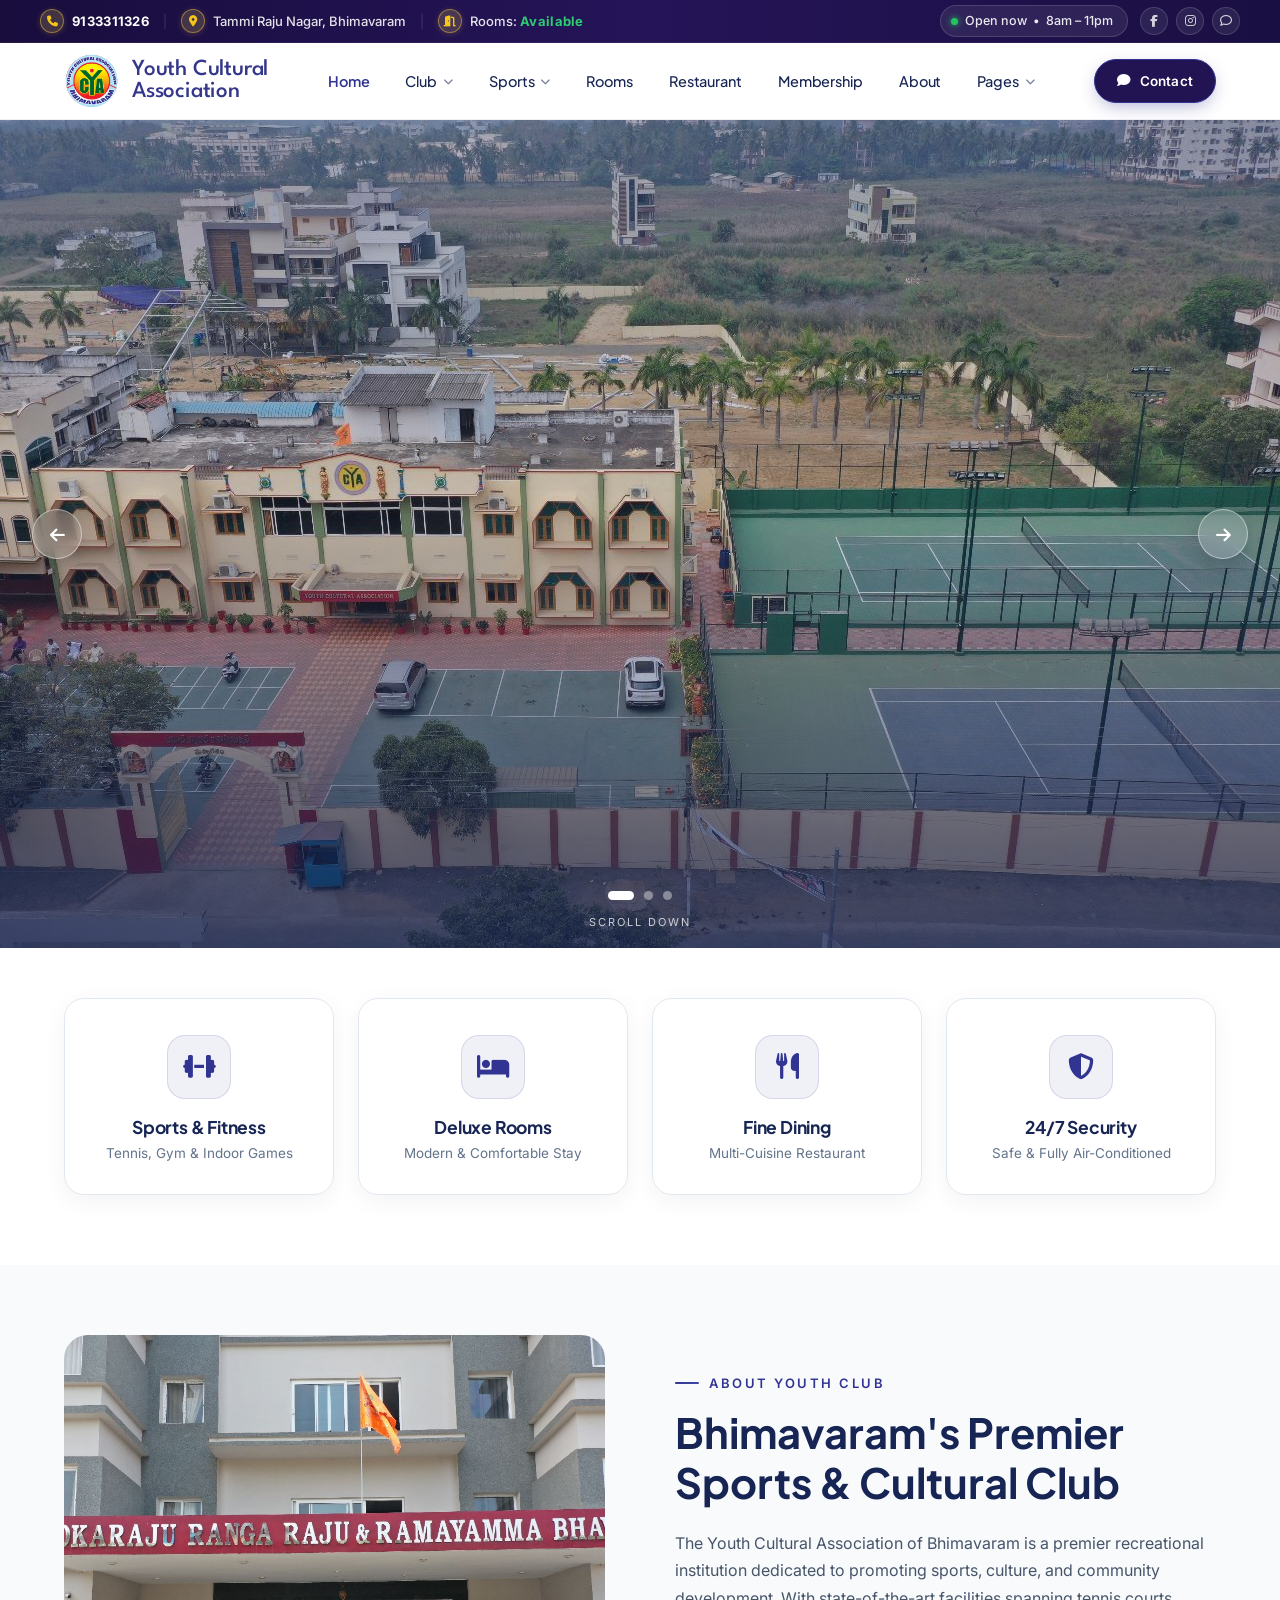
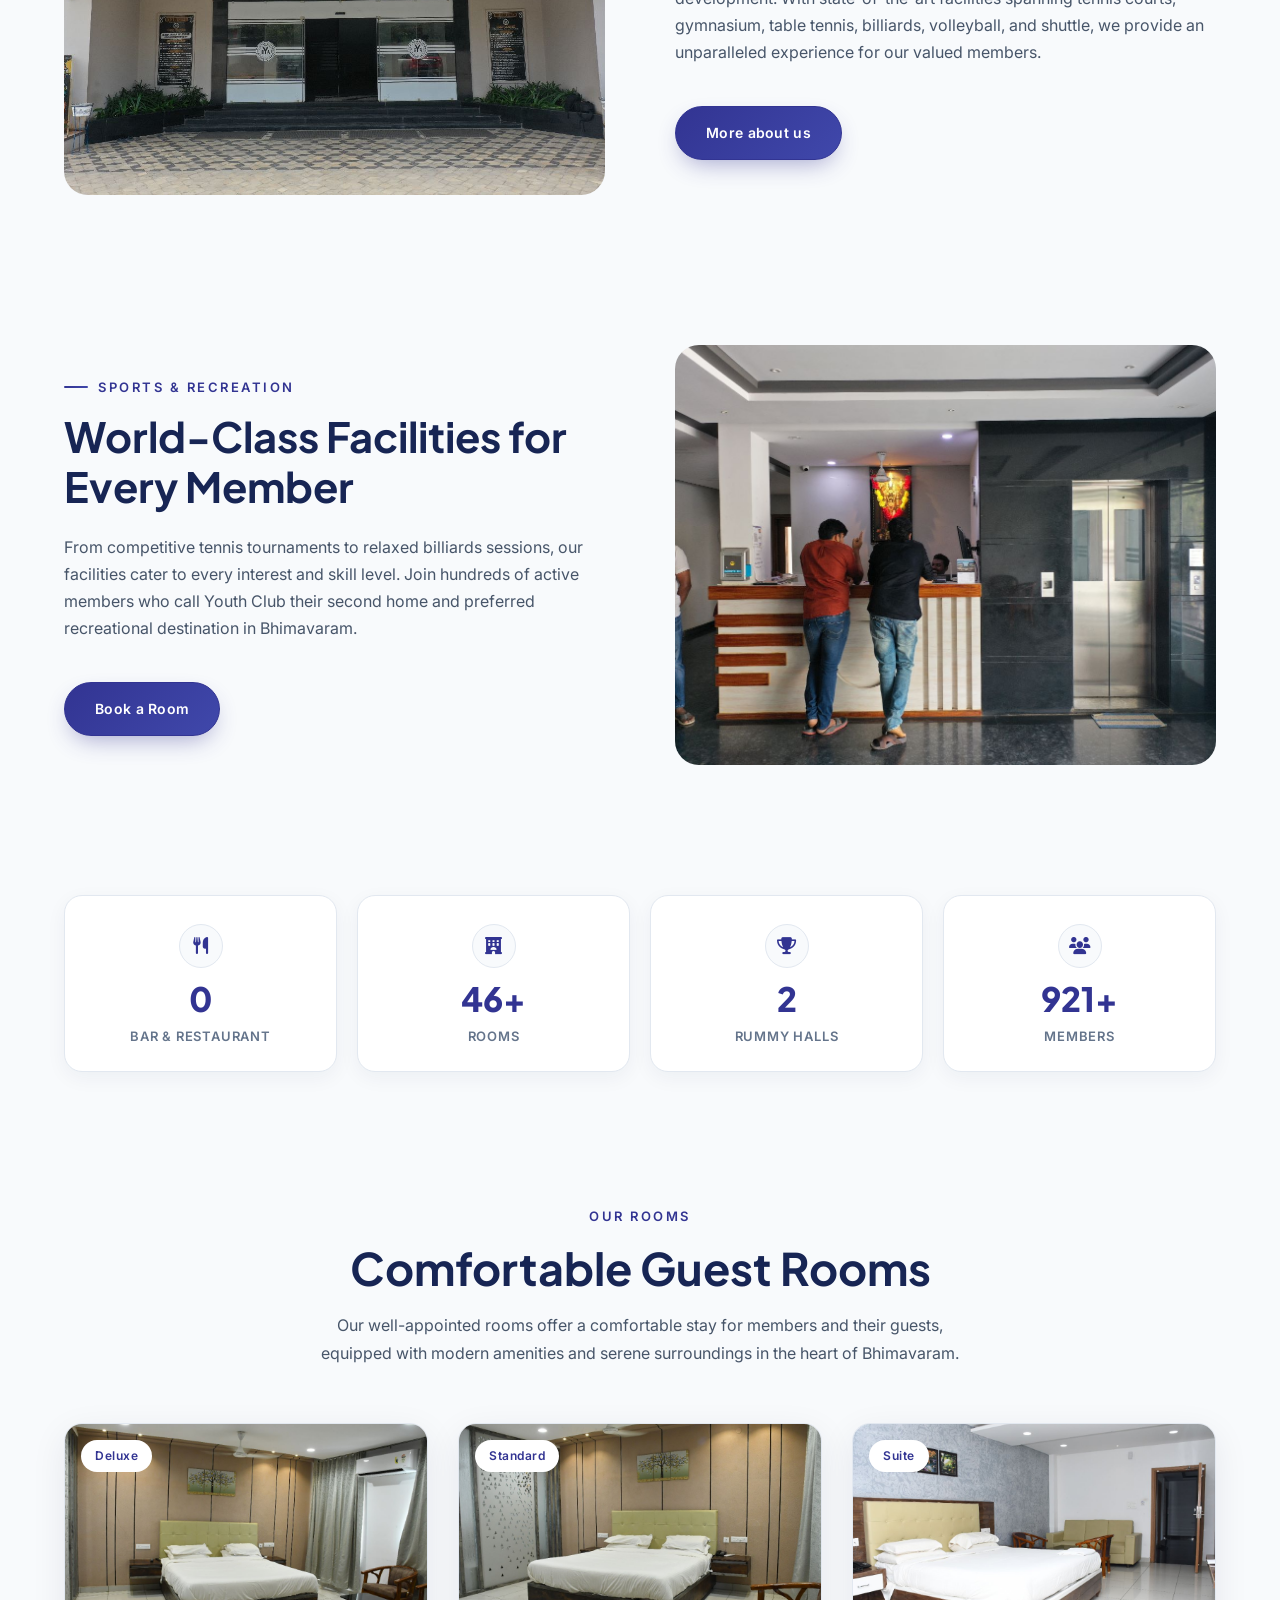
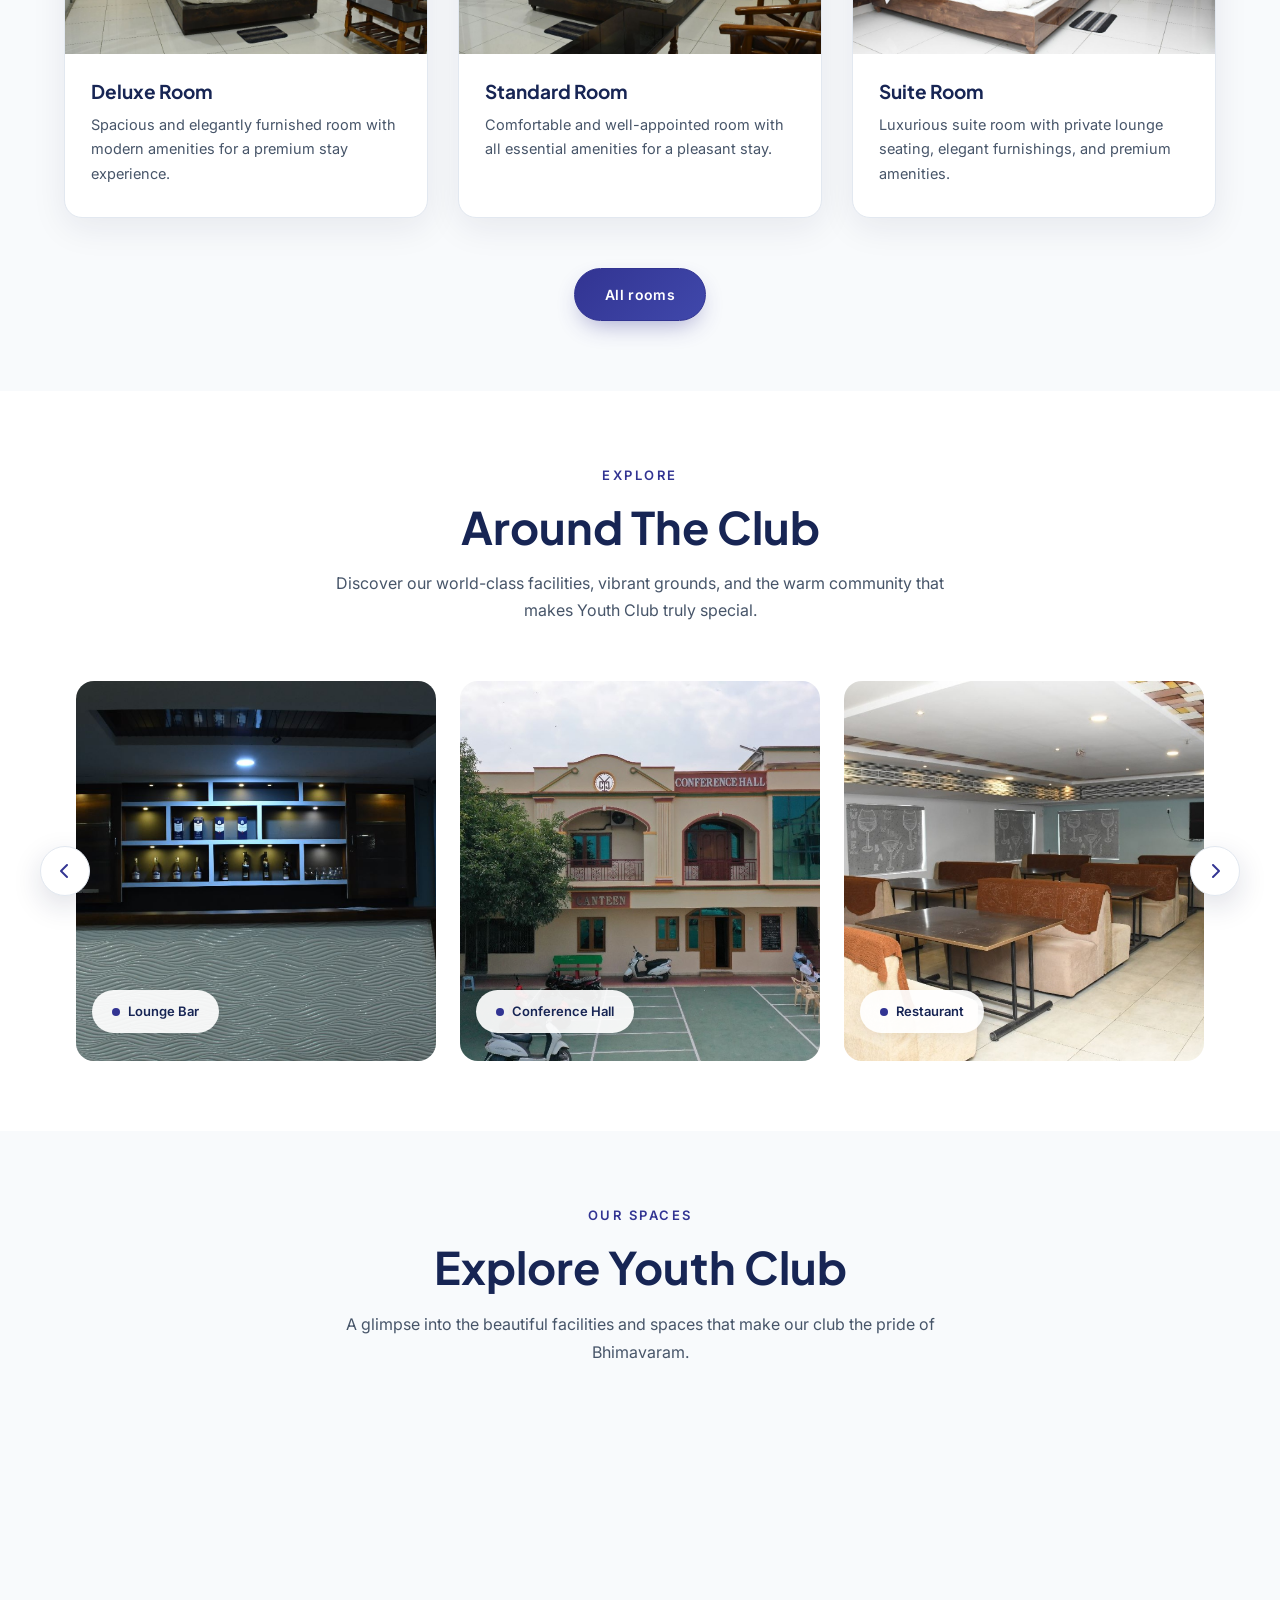
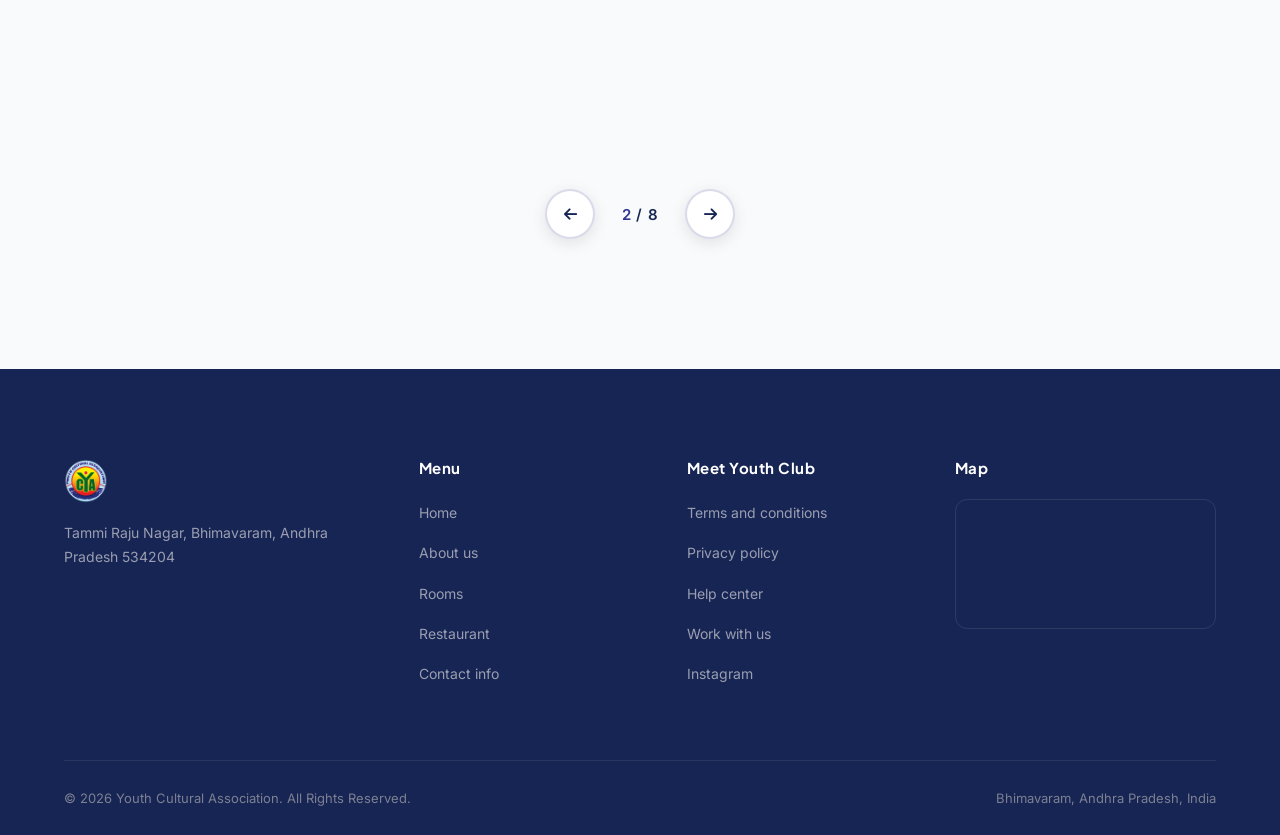
==== index.html @ acc9404f "Create enhanced Membership page with clean category cards, privileges, and Secretariat helpdesk" ====
<!DOCTYPE html>
<html lang="en">

<head>
  <meta charset="UTF-8">
  <meta name="viewport" content="width=device-width, initial-scale=1.0">
  <title>Youth Club — Youth Cultural Association Bhimavaram</title>
  <meta name="description"
    content="Youth Cultural Association (Youth Club) is a premier recreational club in Bhimavaram, Andhra Pradesh, offering sports, rooms, restaurant, and cultural activities for members.">
  <meta name="keywords"
    content="Youth Club, Youth Cultural Association, Bhimavaram, Bhimavaram Club, Tennis Courts, Sports Club, Rooms, Hotel, Lodging, Members">
  <meta name="robots" content="index, follow">
  <meta name="author" content="Youth Cultural Association Bhimavaram">
  <link rel="preconnect" href="https://fonts.googleapis.com">
  <link rel="preconnect" href="https://fonts.gstatic.com" crossorigin>
  <link
    href="https://fonts.googleapis.com/css2?family=League+Spartan:wght@500;700&family=Plus+Jakarta+Sans:wght@400;500;600;700;800&family=Inter:wght@400;500;600&display=swap"
    rel="stylesheet">
  <link rel="stylesheet" href="https://cdnjs.cloudflare.com/ajax/libs/font-awesome/6.5.1/css/all.min.css">
  <link rel="stylesheet" href="css/style.css">
</head>

<body>
  <div id="loadingOverlay"
    style="position:fixed;top:0;left:0;width:100%;height:100%;background:#FFFFFF;display:flex;flex-direction:column;align-items:center;justify-content:center;z-index:9999;transition:opacity 0.4s ease;">
    <video src="videos/Logo Loading.webm" autoplay muted loop playsinline style="max-width:150px;height:auto;"></video>
    <video src="videos/Loading Bar.mp4" autoplay muted loop playsinline
      style="max-width:150px;height:auto;margin-top:12px;"></video>
  </div>
  <script>
    (function () {
      const isReload = (performance.getEntriesByType && performance.getEntriesByType('navigation')[0]?.type === 'reload') || (performance.navigation && performance.navigation.type === 1);
      const isInternal = document.referrer && document.referrer.startsWith(window.location.origin);
      if (!isReload && isInternal) {
        document.getElementById('loadingOverlay').style.display = 'none';
      }
    })();
  </script>




  <!-- TOPBAR -->
  <div class="topbar">
    <div class="topbar-inner">
      <div class="topbar-left">
        <a href="tel:+919133311326" class="topbar-item">
          <span class="topbar-icon-badge"><i class="fa-solid fa-phone"></i></span>
          <strong>9133311326</strong>
        </a>
        <span class="topbar-sep">|</span>
        <a href="https://maps.google.com/?q=Tammi+Raju+Nagar+Bhimavaram" class="topbar-item" target="_blank"
          rel="noopener">
          <span class="topbar-icon-badge"><i class="fa-solid fa-location-dot"></i></span>
          <span>Tammi Raju Nagar, Bhimavaram</span>
        </a>
        <span class="topbar-sep">|</span>
        <span class="topbar-item">
          <span class="topbar-icon-badge"><i class="fa-solid fa-door-open"></i></span>
          <span>Rooms: <strong style="color:#2ecc71;">Available</strong></span>
        </span>
      </div>
      <div class="topbar-right">
        <div class="topbar-open">
          <span class="topbar-dot"></span>
          <span>Open now &nbsp;&bull;&nbsp; 8am &ndash; 11pm</span>
        </div>
        <a href="https://www.facebook.com/" class="topbar-social-btn" aria-label="Facebook" target="_blank"
          rel="noopener"><i class="fa-brands fa-facebook-f"></i></a>
        <a href="https://www.instagram.com/" class="topbar-social-btn" aria-label="Instagram" target="_blank"
          rel="noopener"><i class="fa-brands fa-instagram"></i></a>
        <a href="https://wa.me/+917207080232" class="topbar-social-btn" aria-label="WhatsApp" target="_blank"
          rel="noopener"><i class="fa-regular fa-comment"></i></a>
      </div>
    </div>
  </div>

  <!-- NAVBAR -->
  <header class="navbar" id="mainNav">
    <div class="container">
      <a href="index.html" class="logo" style="display:flex;align-items:center;gap:12px;">
        <img src="images/logo.png" alt="Youth Cultural Association Bhimavaram">
        <span style="display:flex;flex-direction:column;line-height:0.95;">
          <strong
            style="color:#34378B;font-size:clamp(16px,1.8vw,23px);font-family:'League Spartan',sans-serif;font-weight:500;letter-spacing:-0.2px;text-transform:none;">Youth
            Cultural</strong>
          <strong
            style="color:#34378B;font-size:clamp(16px,1.8vw,23px);font-family:'League Spartan',sans-serif;font-weight:500;letter-spacing:-0.2px;text-transform:none;">Association</strong>
        </span>
      </a>
      <nav>
        <ul class="nav-links">
          <li class="active"><a href="index.html">Home</a></li>
          <li class="dropdown"><a href="about.html">Club <i class="fa-solid fa-chevron-down nav-arrow"></i></a>
            <div class="dropdown-menu">
              <a href="about.html">
                <span class="dropdown-icon"><i class="fa-solid fa-users-gear"></i></span>
                <span class="dropdown-text"><span class="dropdown-title">Club Committee</span></span>
              </a>
              <a href="about.html">
                <span class="dropdown-icon"><i class="fa-solid fa-building-columns"></i></span>
                <span class="dropdown-text"><span class="dropdown-title">Club Secretariat</span></span>
              </a>
            </div>
          </li>
          <li class="dropdown"><a href="#sports">Sports <i class="fa-solid fa-chevron-down nav-arrow"></i></a>
            <div class="dropdown-menu dropdown-grid">
              <a href="#sports">
                <span class="dropdown-icon"><i class="fa-solid fa-baseball"></i></span>
                <span class="dropdown-text"><span class="dropdown-title">Tennis</span></span>
                <span class="dropdown-badge">Courts</span>
              </a>
              <a href="#sports">
                <span class="dropdown-icon"><i class="fa-solid fa-dumbbell"></i></span>
                <span class="dropdown-text"><span class="dropdown-title">Gym</span></span>
                <span class="dropdown-badge">Fitness</span>
              </a>
              <a href="#sports">
                <span class="dropdown-icon"><i class="fa-solid fa-feather"></i></span>
                <span class="dropdown-text"><span class="dropdown-title">Shuttle</span></span>
              </a>
              <a href="#sports">
                <span class="dropdown-icon"><i class="fa-solid fa-table-tennis-paddle-ball"></i></span>
                <span class="dropdown-text"><span class="dropdown-title">Table Tennis</span></span>
              </a>
              <a href="#sports">
                <span class="dropdown-icon"><i class="fa-solid fa-circle-dot"></i></span>
                <span class="dropdown-text"><span class="dropdown-title">Billiards</span></span>
              </a>
              <a href="#sports">
                <span class="dropdown-icon"><i class="fa-solid fa-volleyball"></i></span>
                <span class="dropdown-text"><span class="dropdown-title">Volley Ball</span></span>
              </a>
            </div>
          </li>
          <li><a href="rooms.html">Rooms</a></li>
          <li><a href="restaurant.html">Restaurant</a></li>
          <li><a href="membership.html">Membership</a></li>
          <li><a href="about.html">About</a></li>
          <li class="dropdown"><a href="#">Pages <i class="fa-solid fa-chevron-down nav-arrow"></i></a>
            <div class="dropdown-menu">
              <a href="#">
                <span class="dropdown-icon"><i class="fa-solid fa-images"></i></span>
                <span class="dropdown-text"><span class="dropdown-title">Gallery</span></span>
              </a>
              <a href="#">
                <span class="dropdown-icon"><i class="fa-solid fa-calendar-check"></i></span>
                <span class="dropdown-text"><span class="dropdown-title">Events</span></span>
              </a>
              <a href="#">
                <span class="dropdown-icon"><i class="fa-solid fa-handshake"></i></span>
                <span class="dropdown-text"><span class="dropdown-title">Affiliations</span></span>
              </a>
              <a href="contact.html">
                <span class="dropdown-icon"><i class="fa-solid fa-envelope"></i></span>
                <span class="dropdown-text"><span class="dropdown-title">Contact</span></span>
              </a>
            </div>
          </li>
        </ul>
      </nav>
      <a href="https://wa.me/+917207080232" class="btn btn-primary nav-book" target="_blank" rel="noopener"><i
          class="fa-solid fa-comment"></i> Contact</a>
      <button class="nav-toggle" aria-label="Menu"><span></span><span></span><span></span></button>
    </div>
  </header>

  <!-- HERO -->
  <section class="hero" id="hero">
    <div class="hero-slide active">
      <img src="images/hero1.jpg" alt="Youth Cultural Association Bhimavaram — Club building and tennis courts">
      <div class="hero-content">
        <span class="eyebrow">Welcome to Youth Club</span>
        <h1>Youth Cultural Association Bhimavaram</h1>
        <p>A premier recreational club in Bhimavaram, fostering sports, culture, and community for generations of valued
          members.</p>
        <a href="rooms.html" class="btn btn-primary">Explore Rooms</a>
      </div>
    </div>
    <div class="hero-slide">
      <img src="images/hero2.jpg" alt="Gokaraju Ramaiah & Rajeswamma Bhavan — Youth Club Rooms">
      <div class="hero-content">
        <span class="eyebrow">Sports & Recreation</span>
        <h1>World-Class Sports Facilities for Members</h1>
        <p>Tennis courts, gymnasium, billiards, table tennis, shuttle, and volleyball — everything your active lifestyle
          demands.</p>
        <a href="#sports" class="btn btn-primary">View Facilities</a>
      </div>
    </div>
    <div class="hero-slide">
      <img src="images/hero3.jpg" alt="Alluri Srirama Raju Indoor Stadium and Tennis Courts — Youth Club Bhimavaram">
      <div class="hero-content">
        <span class="eyebrow">Membership</span>
        <h1>Join Our Distinguished Club Community</h1>
        <p>Be part of Bhimavaram's most vibrant cultural and recreational institution. Exclusive facilities, events, and
          a warm community await.</p>
        <a href="about.html" class="btn btn-primary">Learn More</a>
      </div>
    </div>

    <div class="hero-arrows">
      <button class="hero-arrow prev" aria-label="Previous slide"><i class="fa-solid fa-arrow-left"></i></button>
      <button class="hero-arrow next" aria-label="Next slide"><i class="fa-solid fa-arrow-right"></i></button>
    </div>
    <div class="hero-dots">
      <span class="hero-dot active"></span><span class="hero-dot"></span><span class="hero-dot"></span>
    </div>
    <div class="scroll-indicator"><span>Scroll down</span><span class="stick"></span></div>
  </section>

  <!-- AMENITIES / FACILITIES -->
  <section class="amenities" id="sports">
    <div class="container">
      <div class="amenities-grid">
        <div class="amenity-card reveal">
          <div class="amenity-icon"><i class="fa-solid fa-dumbbell"></i></div>
          <h4>Sports & Fitness</h4>
          <p>Tennis, Gym & Indoor Games</p>
        </div>
        <div class="amenity-card reveal reveal-delay-1">
          <div class="amenity-icon"><i class="fa-solid fa-bed"></i></div>
          <h4>Deluxe Rooms</h4>
          <p>Modern & Comfortable Stay</p>
        </div>
        <div class="amenity-card reveal reveal-delay-2">
          <div class="amenity-icon"><i class="fa-solid fa-utensils"></i></div>
          <h4>Fine Dining</h4>
          <p>Multi-Cuisine Restaurant</p>
        </div>
        <div class="amenity-card reveal reveal-delay-3">
          <div class="amenity-icon"><i class="fa-solid fa-shield-halved"></i></div>
          <h4>24/7 Security</h4>
          <p>Safe & Fully Air-Conditioned</p>
        </div>
      </div>
    </div>
  </section>

  <!-- ABOUT -->
  <section class="section-alt">
    <div class="container">
      <div class="about-grid">
        <div class="about-images reveal">
          <img class="img-main" src="images/ycaimg10.jpg"
            alt="Gokaraju Ranga Raju & Ramayamma Bhavan — Youth Club Entrance">
        </div>
        <div class="about-text reveal reveal-delay-1">
          <span class="eyebrow">About Youth Club</span>
          <h2 style="font-size:clamp(1.9rem,3.4vw,2.6rem); margin-bottom:22px;">Bhimavaram's Premier Sports & Cultural
            Club</h2>
          <p style="margin-bottom:30px; font-size:16px;">The Youth Cultural Association of Bhimavaram is a premier
            recreational institution dedicated to promoting sports, culture, and community development. With
            state-of-the-art facilities spanning tennis courts, gymnasium, table tennis, billiards, volleyball, and
            shuttle, we provide an unparalleled experience for our valued members.</p>
          <a href="about.html" class="btn btn-primary">More about us</a>
        </div>
      </div>

      <div class="about-sub">
        <div class="about-text reveal">
          <span class="eyebrow">Sports & Recreation</span>
          <h2 style="font-size:clamp(1.9rem,3.4vw,2.6rem); margin-bottom:22px;">World-Class Facilities for Every Member
          </h2>
          <p style="margin-bottom:30px; font-size:16px;">From competitive tennis tournaments to relaxed billiards
            sessions, our facilities cater to every interest and skill level. Join hundreds of active members who call
            Youth Club their second home and preferred recreational destination in Bhimavaram.</p>
          <a href="rooms.html" class="btn btn-primary">Book a Room</a>
        </div>
        <div class="about-images reveal reveal-delay-1" style="margin-bottom:0;">
          <img class="img-main" src="images/ycaimg2.jpg" alt="Reception & Lobby — Youth Club Bhimavaram">
        </div>
      </div>
    </div>
  </section>

  <!-- STATS -->
  <section class="stats-section">
    <div class="container">
      <div class="stats-grid">
        <div class="stat-card reveal">
          <div class="stat-icon-box">
            <i class="fa-solid fa-utensils"></i>
          </div>
          <div class="stat-num" data-count="1">0</div>
          <div class="stat-label">Bar &amp; Restaurant</div>
        </div>

        <div class="stat-card reveal reveal-delay-1">
          <div class="stat-icon-box">
            <i class="fa-solid fa-hotel"></i>
          </div>
          <div class="stat-num" data-count="50" data-suffix="+">0</div>
          <div class="stat-label">Rooms</div>
        </div>

        <div class="stat-card reveal reveal-delay-2">
          <div class="stat-icon-box">
            <i class="fa-solid fa-trophy"></i>
          </div>
          <div class="stat-num" data-count="3">0</div>
          <div class="stat-label">Rummy Halls</div>
        </div>

        <div class="stat-card reveal reveal-delay-3">
          <div class="stat-icon-box">
            <i class="fa-solid fa-users"></i>
          </div>
          <div class="stat-num" data-count="1000" data-suffix="+">0</div>
          <div class="stat-label">Members</div>
        </div>
      </div>
    </div>
  </section>

  <!-- BEST ROOMS -->
  <section class="section-alt" id="rooms">
    <div class="container">
      <div class="section-head center reveal">
        <span class="eyebrow" style="margin:0 auto 14px; padding-left:0;">Our Rooms</span>
        <h2 style="font-size:clamp(2rem,3.6vw,2.8rem); margin-bottom:18px;">Comfortable Guest Rooms</h2>
        <p>Our well-appointed rooms offer a comfortable stay for members and their guests, equipped with modern
          amenities and serene surroundings in the heart of Bhimavaram.</p>
      </div>

      <div class="rooms-grid">
        <div class="room-card reveal">
          <div class="room-media"><span class="room-tag">Deluxe</span><img src="images/room-deluxe.jpg"
              alt="Deluxe Room"></div>
          <div class="room-body">
            <h3>Deluxe Room</h3>
            <p>Spacious and elegantly furnished room with modern amenities for a premium stay experience.</p>
          </div>
        </div>

        <div class="room-card reveal reveal-delay-1">
          <div class="room-media"><span class="room-tag">Standard</span><img src="images/room-standard.jpg"
              alt="Standard Room"></div>
          <div class="room-body">
            <h3>Standard Room</h3>
            <p>Comfortable and well-appointed room with all essential amenities for a pleasant stay.</p>
          </div>
        </div>

        <div class="room-card reveal reveal-delay-2">
          <div class="room-media"><span class="room-tag">Suite</span><img src="images/room-suite.jpg" alt="Suite Room">
          </div>
          <div class="room-body">
            <h3>Suite Room</h3>
            <p>Luxurious suite room with private lounge seating, elegant furnishings, and premium amenities.</p>
          </div>
        </div>
      </div>

      <div class="section-cta reveal">
        <a href="rooms.html" class="btn btn-primary">All rooms</a>
      </div>
    </div>
  </section>

  <!-- AROUND THE CLUB -->
  <!-- AROUND THE CLUB -->
  <section>
    <div class="container">
      <div class="section-head center reveal">
        <span class="eyebrow" style="margin:0 auto 14px; padding-left:0;">Explore</span>
        <h2 style="font-size:clamp(2rem,3.6vw,2.8rem); margin-bottom:16px;">Around The Club</h2>
        <p>Discover our world-class facilities, vibrant grounds, and the warm community that makes Youth Club truly
          special.</p>
      </div>

      <div class="gallery-wrapper reveal">
        <button class="gallery-btn prev gallery-prev" aria-label="Previous slide"><i
            class="fa-solid fa-chevron-left"></i></button>

        <div class="gallery-track-wrap">
          <div class="gallery-track">
            <div class="gallery-slide"><img src="images/lounge-bar.jpg" alt="Lounge Bar"><span
                class="gallery-caption">Lounge Bar</span></div>
            <div class="gallery-slide"><img src="images/conference-hall.jpg" alt="Conference Hall"><span
                class="gallery-caption">Conference Hall</span></div>
            <div class="gallery-slide"><img src="images/restaurant-hall.jpg" alt="Restaurant"><span
                class="gallery-caption">Restaurant</span></div>
            <div class="gallery-slide"><img src="images/game-zone.jpg" alt="Game Zone"><span
                class="gallery-caption">Game Zone</span></div>
            <div class="gallery-slide"><img src="images/room-deluxe.jpg" alt="Rooms"><span
                class="gallery-caption">Rooms</span></div>
            <div class="gallery-slide"><img src="images/gym.jpg" alt="Gym"><span class="gallery-caption">Gym</span>
            </div>
            <div class="gallery-slide"><img src="images/kalyanamandapam.jpg" alt="Kalyanamandapam"><span
                class="gallery-caption">Kalyanamandapam</span></div>
          </div>
        </div>

        <button class="gallery-btn next gallery-next" aria-label="Next slide"><i
            class="fa-solid fa-chevron-right"></i></button>
      </div>
    </div>
  </section>


  <!-- PHOTO GALLERY SPOTLIGHT -->
  <section class="section-alt photo-spotlight-section">
    <div class="container">
      <div class="section-head center reveal">
        <span class="eyebrow" style="margin:0 auto 14px; padding-left:0;">Our Spaces</span>
        <h2 style="font-size:clamp(2rem,3.6vw,2.8rem); margin-bottom:18px;">Explore Youth Club</h2>
        <p>A glimpse into the beautiful facilities and spaces that make our club the pride of Bhimavaram.</p>
      </div>

      <div class="spotlight-slider-wrap reveal">
        <div class="spotlight-track" id="spotlightTrack">

          <div class="spotlight-card" data-index="0">
            <div class="spotlight-img-wrap">
              <img src="images/1.jpg" alt="View from top">
              <div class="spotlight-overlay">
                <div class="spotlight-zoom-icon"><i class="fa-solid fa-magnifying-glass-plus"></i></div>
              </div>
            </div>
            <div class="spotlight-label">View from top</div>
          </div>

          <div class="spotlight-card" data-index="1">
            <div class="spotlight-img-wrap">
              <img src="images/ycaimg4.jpg" alt="Sita rama raju statue">
              <div class="spotlight-overlay">
                <div class="spotlight-zoom-icon"><i class="fa-solid fa-magnifying-glass-plus"></i></div>
              </div>
            </div>
            <div class="spotlight-label">Sita Rama Raju Statue</div>
          </div>

          <div class="spotlight-card" data-index="2">
            <div class="spotlight-img-wrap">
              <img src="images/ycaimg2.jpg" alt="Reception">
              <div class="spotlight-overlay">
                <div class="spotlight-zoom-icon"><i class="fa-solid fa-magnifying-glass-plus"></i></div>
              </div>
            </div>
            <div class="spotlight-label">Reception</div>
          </div>

          <div class="spotlight-card" data-index="3">
            <div class="spotlight-img-wrap">
              <img src="images/ycaimg3.jpg" alt="Auditorium">
              <div class="spotlight-overlay">
                <div class="spotlight-zoom-icon"><i class="fa-solid fa-magnifying-glass-plus"></i></div>
              </div>
            </div>
            <div class="spotlight-label">Auditorium</div>
          </div>

          <div class="spotlight-card" data-index="4">
            <div class="spotlight-img-wrap">
              <img src="images/ycaimg11.jpg" alt="Gym">
              <div class="spotlight-overlay">
                <div class="spotlight-zoom-icon"><i class="fa-solid fa-magnifying-glass-plus"></i></div>
              </div>
            </div>
            <div class="spotlight-label">Gym</div>
          </div>

          <div class="spotlight-card" data-index="5">
            <div class="spotlight-img-wrap">
              <img src="images/ycaimg6.jpg" alt="Bar &amp; Restaurant">
              <div class="spotlight-overlay">
                <div class="spotlight-zoom-icon"><i class="fa-solid fa-magnifying-glass-plus"></i></div>
              </div>
            </div>
            <div class="spotlight-label">Bar &amp; Restaurant</div>
          </div>

          <div class="spotlight-card" data-index="6">
            <div class="spotlight-img-wrap">
              <img src="images/game-zone.jpg" alt="Indoor stadium">
              <div class="spotlight-overlay">
                <div class="spotlight-zoom-icon"><i class="fa-solid fa-magnifying-glass-plus"></i></div>
              </div>
            </div>
            <div class="spotlight-label">Indoor Stadium</div>
          </div>

          <div class="spotlight-card" data-index="7">
            <div class="spotlight-img-wrap">
              <img src="images/ycaimg12.jpg" alt="Conference hall">
              <div class="spotlight-overlay">
                <div class="spotlight-zoom-icon"><i class="fa-solid fa-magnifying-glass-plus"></i></div>
              </div>
            </div>
            <div class="spotlight-label">Conference Hall</div>
          </div>

        </div>

        <div class="spotlight-controls">
          <button class="spotlight-btn spotlight-prev" id="spotlightPrev" aria-label="Previous">
            <i class="fa-solid fa-arrow-left"></i>
          </button>
          <span class="spotlight-counter"><span id="spotlightCurrent">1</span> / <span
              id="spotlightTotal">8</span></span>
          <button class="spotlight-btn spotlight-next" id="spotlightNext" aria-label="Next">
            <i class="fa-solid fa-arrow-right"></i>
          </button>
        </div>
      </div>
    </div>

    <!-- Lightbox -->
    <div class="spotlight-lightbox" id="spotlightLightbox">
      <div class="lightbox-backdrop" id="lightboxBackdrop"></div>
      <div class="lightbox-content">
        <button class="lightbox-close" id="lightboxClose"><i class="fa-solid fa-xmark"></i></button>
        <button class="lightbox-nav lightbox-prev" id="lightboxPrev"><i class="fa-solid fa-chevron-left"></i></button>
        <div class="lightbox-img-wrap">
          <img src="" alt="" id="lightboxImg">
          <div class="lightbox-label" id="lightboxLabel"></div>
        </div>
        <button class="lightbox-nav lightbox-next" id="lightboxNext"><i class="fa-solid fa-chevron-right"></i></button>
      </div>
    </div>
  </section>

  <!-- FOOTER -->
  <footer>
    <div class="container">
      <div class="footer-grid">
        <div class="footer-col">
          <a href="index.html" class="footer-logo">
            <img src="images/logo.png" alt="Youth Cultural Association Logo">
          </a>
          <p>Tammi Raju Nagar, Bhimavaram, Andhra Pradesh 534204</p>
          <div class="dot-socials">
            <span></span><span></span><span></span><span></span><span></span>
          </div>
        </div>
        <div class="footer-col">
          <h4>Menu</h4>
          <ul>
            <li><a href="index.html">Home</a></li>
            <li><a href="about.html">About us</a></li>
            <li><a href="rooms.html">Rooms</a></li>
            <li><a href="restaurant.html">Restaurant</a></li>
            <li><a href="contact.html">Contact info</a></li>
          </ul>
        </div>
        <div class="footer-col">
          <h4>Meet Youth Club</h4>
          <ul>
            <li><a href="#">Terms and conditions</a></li>
            <li><a href="#">Privacy policy</a></li>
            <li><a href="#">Help center</a></li>
            <li><a href="#">Work with us</a></li>
            <li><a href="#">Instagram</a></li>
          </ul>
        </div>
        <div class="footer-col">
          <h4>Map</h4>
          <div class="footer-map">
            <iframe src="https://maps.google.com/maps?q=Youth+Cultural+Club+Bhimavaram+Andhra+Pradesh&output=embed&z=15"
              loading="lazy" title="Youth Cultural Club Location"></iframe>
          </div>
        </div>
      </div>
      <div class="footer-bottom">
        <span>© 2026 Youth Cultural Association. All Rights Reserved.</span>
        <span>Bhimavaram, Andhra Pradesh, India</span>
      </div>
    </div>
  </footer>

  <button class="back-to-top" aria-label="Back to top"><i class="fa-solid fa-arrow-up"></i></button>

  <script src="js/script.js"></script>
  <script>
    (function () {
      const overlay = document.getElementById('loadingOverlay');
      if (overlay) {
        const isReload = (performance.getEntriesByType && performance.getEntriesByType('navigation')[0]?.type === 'reload') || (performance.navigation && performance.navigation.type === 1);
        const isInternal = document.referrer && document.referrer.startsWith(window.location.origin);
        if (isReload || !isInternal) {
          setTimeout(() => {
            overlay.style.opacity = '0';
            overlay.addEventListener('transitionend', () => overlay.remove());
          }, 1500);
        } else {
          overlay.remove();
        }
      }
    })();
  </script>
</body>

</html>
---- css/style.css ----
/* ==========================================
   YCBVRM Premium Design System
   Modern • Clean • Timeless
   ========================================== */

@import url('https://fonts.googleapis.com/css2?family=Plus+Jakarta+Sans:wght@400;500;600;700;800&family=Inter:wght@400;500;600&display=swap');

:root{
  /* BRAND COLORS */
  --primary:        #323492;
  --primary-hover:  #4048AB;
  --primary-light:  #7172B1;

  /* ACCENTS */
  --green:          #03662D;
  --green-light:    #0D7C39;
  --gold:           #E8B10F;
  --gold-light:     #F3C623;
  --danger:         #EB2927;

  /* BACKGROUNDS */
  --background:     #FFFFFF;
  --section-bg:     #F8FAFC;
  --hero-bg:        #F5FAFF;
  --card:           #FFFFFF;

  /* TEXT */
  --heading:        #172554;
  --body:           #475569;
  --muted:          #64748B;

  /* BORDERS */
  --border:         #E2E8F0;

  /* SHADOWS */
  --shadow-sm:      0 6px 20px rgba(20,30,70,.05);
  --shadow-md:      0 10px 35px rgba(20,30,70,.08);
  --shadow-lg:      0 20px 50px rgba(20,30,70,.12);

  /* GRADIENTS */
  --hero-gradient:    linear-gradient(135deg,#FFFFFF,#F5FAFF,#EAF4FF);
  --primary-gradient: linear-gradient(135deg,#323492,#4048AB);
  --green-gradient:   linear-gradient(135deg,#03662D,#0D7C39);
  --gold-gradient:    linear-gradient(135deg,#E8B10F,#F3C623);

  /* BORDER RADIUS */
  --radius-small:   12px;
  --radius-medium:  18px;
  --radius-large:   24px;
  --radius-pill:    999px;
  --radius-card:    18px;

  /* TYPOGRAPHY */
  --font-heading:   'Plus Jakarta Sans', sans-serif;
  --font-body:      'Inter', sans-serif;

  /* LEGACY COMPAT */
  --blue:           #323492;
  --blue-dark:      #4048AB;
  --ink:            #172554;
  --mint:           #F8FAFC;
  --footer-bg:      #172554;
  --white:          #FFFFFF;

  --container: 1200px;
  --ease: cubic-bezier(.65,.05,.36,1);
}

*,*::before,*::after{ box-sizing:border-box; }
html{ scroll-behavior:smooth; }
body{
  margin:0;
  font-family:var(--font-body);
  color:var(--body);
  background:var(--background);
  font-size:16px;
  line-height:1.7;
  font-weight:400;
  -webkit-font-smoothing:antialiased;
  overflow-x:hidden;
}
img{ max-width:100%; display:block; }
a{ text-decoration:none; color:inherit; }
ul{ list-style:none; margin:0; padding:0; }
h1,h2,h3,h4{
  margin:0;
  font-family:var(--font-heading);
  font-weight:700;
  line-height:1.2;
  color:var(--heading);
}
p{ margin:0; color:var(--body); }
.container{ max-width:var(--container); margin:0 auto; padding:0 24px; }

::selection{ background:var(--primary); color:#fff; }



/* focus visibility */
a:focus-visible, button:focus-visible, input:focus-visible{
  outline:2px solid var(--primary);
  outline-offset:3px;
}

@media (prefers-reduced-motion: reduce){
  *{ animation-duration:0.001ms !important; animation-iteration-count:1 !important; transition-duration:0.001ms !important; scroll-behavior:auto !important; }
}

/* ---------- Buttons ---------- */
.btn{
  display:inline-flex;
  align-items:center;
  gap:8px;
  padding:14px 30px;
  border-radius:var(--radius-pill);
  font-family:var(--font-body);
  font-size:14px;
  font-weight:600;
  letter-spacing:.3px;
  border:1.5px solid transparent;
  cursor:pointer;
  transition:all .35s var(--ease);
  white-space:nowrap;
}
.btn-primary{
  background:var(--primary-gradient);
  color:#fff;
  border-color:var(--primary);
  box-shadow:0 10px 24px -8px rgba(50,52,146,.45);
}
.btn-primary:hover{
  background:var(--primary-hover);
  transform:translateY(-3px);
  box-shadow:0 16px 28px -8px rgba(50,52,146,.55);
}
.btn-outline{
  background:transparent;
  color:var(--primary);
  border-color:var(--primary);
}
.btn-outline:hover{ background:var(--primary); color:#fff; transform:translateY(-3px); }
.btn-sm{ padding:10px 22px; font-size:13px; }

.eyebrow{
  display:inline-block;
  font-family:var(--font-body);
  font-size:13px;
  font-weight:600;
  letter-spacing:2.5px;
  text-transform:uppercase;
  color:var(--primary);
  margin-bottom:14px;
  position:relative;
  padding-left:34px;
}
.eyebrow::before{
  content:"";
  position:absolute;
  left:0; top:50%;
  width:24px; height:2px;
  background:var(--primary-gradient);
  transform:translateY(-50%);
  border-radius:2px;
}
.section-head.center .eyebrow::before,
.eyebrow-no-line::before{
  display:none !important;
}



/* ---------- Topbar ---------- */
/* ---------- Topbar ---------- */
.topbar{
  background: #1e1346;
  background: linear-gradient(90deg, #180d3d 0%, #251458 50%, #1a0f42 100%);
  color: rgba(255,255,255,.9);
  padding: 0 24px;
  font-family: var(--font-body);
  font-size: 13px;
  z-index: 1001;
  position: relative;
  border-bottom: 1px solid rgba(255,255,255,0.06);
}
.topbar-inner{
  max-width: var(--container);
  margin: 0 auto;
  display: flex;
  align-items: center;
  justify-content: space-between;
  min-height: 42px;
  gap: 16px;
}
.topbar-left{
  display: flex;
  align-items: center;
  gap: 14px;
  flex-wrap: wrap;
}
.topbar-sep{
  color: rgba(255,255,255,.2);
  font-size: 13px;
  font-weight: 300;
  user-select: none;
}
/* Light yellow circular badge */
.topbar-icon-badge{
  display: inline-flex;
  align-items: center;
  justify-content: center;
  width: 24px; height: 24px;
  border-radius: 50%;
  background: rgba(255, 220, 90, 0.18);
  border: 1px solid rgba(255, 210, 60, 0.45);
  color: #F5C518;
  font-size: 11px;
  flex-shrink: 0;
  box-shadow: 0 1px 6px rgba(255, 200, 50, 0.2);
}
.topbar-item{
  display: flex;
  align-items: center;
  gap: 8px;
  color: rgba(255,255,255,.88);
  text-decoration: none;
  font-size: 13px;
  font-weight: 500;
  transition: color .2s ease;
  white-space: nowrap;
}
.topbar-item strong{
  font-weight: 700;
  color: #ffffff;
  letter-spacing: 0.3px;
}
.topbar-item:hover{ color: #ffffff; }
.topbar-right{
  display: flex;
  align-items: center;
  gap: 8px;
  flex-shrink: 0;
}
.topbar-open{
  display: flex;
  align-items: center;
  gap: 7px;
  font-size: 12.5px;
  font-weight: 500;
  color: rgba(255,255,255,.9);
  white-space: nowrap;
  background: rgba(255,255,255,.08);
  border: 1px solid rgba(255,255,255,.14);
  border-radius: var(--radius-pill);
  padding: 4px 14px 4px 10px;
  margin-right: 4px;
}
.topbar-dot{
  width: 7px; height: 7px;
  border-radius: 50%;
  background: #22c55e;
  box-shadow: 0 0 6px #22c55e;
  flex-shrink: 0;
  display: inline-block;
}
.topbar-social-btn{
  display: inline-flex;
  align-items: center;
  justify-content: center;
  width: 28px; height: 28px;
  border-radius: 50%;
  background: rgba(255,255,255,.08);
  border: 1px solid rgba(255,255,255,.14);
  color: rgba(255,255,255,.8);
  text-decoration: none;
  font-size: 12px;
  transition: all .2s ease;
}
.topbar-social-btn:hover{
  color: #fff;
  background: rgba(255,255,255,.2);
  border-color: rgba(255,255,255,.3);
}

/* ---------- Navbar ---------- */
.navbar{
  position: sticky; top: 0; left: 0; right: 0;
  z-index: 1000;
  background: rgba(255, 255, 255, 0.94);
  backdrop-filter: blur(18px);
  -webkit-backdrop-filter: blur(18px);
  border-bottom: 1px solid rgba(50, 52, 146, 0.08);
  transition: background .3s ease, box-shadow .3s ease, padding .3s ease;
}
.navbar.scrolled{
  background: rgba(255, 255, 255, 0.98);
  box-shadow: 0 10px 30px -5px rgba(24, 13, 61, 0.08);
  border-bottom-color: rgba(50, 52, 146, 0.12);
}
.navbar .container{
  display: flex;
  align-items: center;
  justify-content: space-between;
  padding-top: 10px; padding-bottom: 10px;
  transition: padding .3s ease;
  position: relative;
}
.navbar.scrolled .container{
  padding-top: 7px; padding-bottom: 7px;
}

/* Logo */
.logo{
  display: flex;
  align-items: center;
  line-height: 1;
  text-decoration: none;
  flex-shrink: 0;
  gap: 12px;
  transition: transform .2s ease;
}
.logo:hover{
  transform: translateY(-1px);
}
.logo img{
  height: 56px;
  width: auto;
  object-fit: contain;
  display: block;
  transition: height .3s ease;
}
.navbar.scrolled .logo img{
  height: 48px;
}
.logo-text{
  display: none;
}

/* Preloader logo adjustments */
.pre-logo-img{ width:72px; height:72px; object-fit:contain; margin:0 auto 18px; display:block; }

/* Nav Links Container */
/* Nav Links Container */
.nav-links{
  display: flex;
  align-items: center;
  gap: 6px;
  margin: 0;
  padding: 0;
  list-style: none;
}
.nav-links > li{
  position: relative;
}
.nav-links > li > a{
  font-family: var(--font-heading);
  font-size: 14.5px;
  font-weight: 500;
  color: var(--heading);
  position: relative;
  padding: 8px 14px;
  display: inline-flex;
  align-items: center;
  gap: 6px;
  text-decoration: none;
  border-radius: 10px;
  border: 1px solid transparent;
  background: transparent;
  transition: all .22s cubic-bezier(0.16, 1, 0.3, 1);
  letter-spacing: -0.1px;
}

/* Hover Box for Navbar Items - appears ONLY on hover */
.nav-links > li > a:hover,
.nav-links > li:hover > a,
.nav-links > li.dropdown:hover > a,
.nav-links > li.dropdown.open > a{
  color: var(--primary);
  background: rgba(50, 52, 146, 0.075);
  border-color: rgba(50, 52, 146, 0.13);
  box-shadow: 0 4px 14px -3px rgba(50, 52, 146, 0.12), inset 0 1px 0 rgba(255, 255, 255, 0.8);
  transform: translateY(-1px);
}

/* Selected / Active Section - clean text styling without persistent box */
.nav-links > li.active > a{
  color: var(--primary);
  font-weight: 600;
  background: transparent;
  border-color: transparent;
  box-shadow: none;
  transform: none;
}

/* When hovering on the active section, show the box smoothly */
.nav-links > li.active > a:hover,
.nav-links > li.active:hover > a{
  background: rgba(50, 52, 146, 0.075);
  border-color: rgba(50, 52, 146, 0.13);
  box-shadow: 0 4px 14px -3px rgba(50, 52, 146, 0.12), inset 0 1px 0 rgba(255, 255, 255, 0.8);
  transform: translateY(-1px);
}

/* Dropdown Arrow */
.nav-arrow{
  font-size: 10px;
  opacity: 0.6;
  transition: transform .25s ease, opacity .25s ease;
}
.dropdown:hover .nav-arrow,
.dropdown.open .nav-arrow{
  transform: rotate(180deg);
  opacity: 1;
  color: var(--primary);
}

/* ---------- Floating Dropdown Boxes ("Box Near It") ---------- */
.nav-links .dropdown{
  position: relative;
}
.dropdown-menu{
  position: absolute;
  top: 100%;
  left: 50%;
  transform: translateX(-50%) translateY(8px) scale(0.97);
  background: rgba(255, 255, 255, 0.98);
  backdrop-filter: blur(20px);
  -webkit-backdrop-filter: blur(20px);
  min-width: 230px;
  /* visual gap via padding-top so hover area is unbroken */
  padding: 12px 8px 8px;
  border-radius: 18px;
  border: 1px solid rgba(50, 52, 146, 0.1);
  box-shadow: 0 24px 50px -12px rgba(24, 13, 61, 0.18), 0 0 0 1px rgba(255, 255, 255, 0.9) inset, 0 4px 16px rgba(50, 52, 146, 0.06);
  opacity: 0;
  visibility: hidden;
  pointer-events: none;
  transition: opacity .22s cubic-bezier(0.16, 1, 0.3, 1), transform .22s cubic-bezier(0.16, 1, 0.3, 1), visibility .22s;
  z-index: 1050;
}
/* Transparent bridge fills the gap between nav link and dropdown */
.dropdown-menu::after{
  content: "";
  position: absolute;
  top: -20px;
  left: 0;
  right: 0;
  height: 20px;
  background: transparent;
}
/* Upward Arrow pointer for the box */
.dropdown-menu::before{
  content: "";
  position: absolute;
  top: -6px;
  left: 50%;
  width: 12px;
  height: 12px;
  background: #ffffff;
  transform: translateX(-50%) rotate(45deg);
  border-top: 1px solid rgba(50, 52, 146, 0.1);
  border-left: 1px solid rgba(50, 52, 146, 0.1);
  border-radius: 2px 0 0 0;
}
/* Hover / Open state */
.dropdown:hover .dropdown-menu,
.dropdown.open .dropdown-menu,
.dropdown.is-open > .dropdown-menu{
  opacity: 1;
  visibility: visible;
  pointer-events: auto;
  transform: translateX(-50%) translateY(0) scale(1);
}

/* Dropdown Grid (for Sports / Multi-column boxes) */
.dropdown-menu.dropdown-grid{
  min-width: 400px;
  display: grid;
  grid-template-columns: 1fr 1fr;
  gap: 5px;
  padding: 10px;
}

/* Dropdown Item Link */
.dropdown-menu a{
  display: flex;
  align-items: center;
  gap: 12px;
  padding: 9px 12px;
  font-family: var(--font-heading);
  font-size: 13.5px;
  color: var(--heading);
  font-weight: 600;
  border-radius: 12px;
  border: 1px solid transparent;
  text-decoration: none;
  transition: all .2s cubic-bezier(0.16, 1, 0.3, 1);
  position: relative;
  z-index: 2;
}
.dropdown-menu a:hover{
  background: rgba(50, 52, 146, 0.07);
  border-color: rgba(50, 52, 146, 0.12);
  color: var(--primary);
  box-shadow: 0 2px 8px rgba(50, 52, 146, 0.06);
  transform: translateX(3px);
}
.dropdown-icon{
  display: inline-flex;
  align-items: center;
  justify-content: center;
  width: 32px;
  height: 32px;
  border-radius: 10px;
  background: rgba(50, 52, 146, 0.06);
  color: var(--primary);
  font-size: 13px;
  flex-shrink: 0;
  transition: all .2s cubic-bezier(0.16, 1, 0.3, 1);
}
.dropdown-menu a:hover .dropdown-icon{
  background: var(--primary);
  color: #ffffff;
  transform: scale(1.06);
  box-shadow: 0 4px 10px rgba(50, 52, 146, 0.28);
}
.dropdown-text{
  display: flex;
  flex-direction: column;
  line-height: 1.2;
}
.dropdown-title{
  font-size: 13.5px;
  font-weight: 600;
  color: var(--heading);
}
.dropdown-menu a:hover .dropdown-title{
  color: var(--primary);
}
.dropdown-badge{
  font-size: 10px;
  font-weight: 700;
  color: #b45309;
  background: rgba(245, 158, 11, 0.12);
  padding: 2px 6px;
  border-radius: 6px;
  margin-left: auto;
  letter-spacing: 0.2px;
}

/* Nav Actions Container */
.nav-actions{
  display: flex;
  align-items: center;
  gap: 12px;
}

/* Contact Button */
.nav-book{
  padding: 10px 22px;
  font-size: 13.5px;
  font-weight: 600;
  background: #221352;
  box-shadow: 0 6px 18px -4px rgba(50, 52, 146, 0.4);
  letter-spacing: 0.2px;
}
.nav-book:hover{
  background: #221352;
  box-shadow: 0 10px 24px -4px rgba(50, 52, 146, 0.55);
}

/* Hamburger / Nav Toggle */
.nav-toggle{
  display: none;
  flex-direction: column;
  justify-content: center;
  align-items: center;
  width: 42px;
  height: 42px;
  background: rgba(50, 52, 146, 0.05);
  border: 1px solid rgba(50, 52, 146, 0.12);
  border-radius: 12px;
  cursor: pointer;
  padding: 0;
  gap: 5px;
  z-index: 1001;
  transition: all .25s ease;
}
.nav-toggle:hover{
  background: rgba(50, 52, 146, 0.1);
  border-color: var(--primary);
}
.nav-toggle span{
  width: 20px;
  height: 2px;
  background: var(--heading);
  transition: transform .3s cubic-bezier(0.16, 1, 0.3, 1), opacity .2s ease;
  border-radius: 2px;
  transform-origin: center;
}
.nav-toggle.open span:nth-child(1){
  transform: translateY(7px) rotate(45deg);
}
.nav-toggle.open span:nth-child(2){
  opacity: 0;
}
.nav-toggle.open span:nth-child(3){
  transform: translateY(-7px) rotate(-45deg);
}

/* Nav backdrop overlay */
.nav-overlay{
  position: fixed;
  inset: 0;
  background: rgba(15, 23, 42, 0.35);
  backdrop-filter: blur(4px);
  -webkit-backdrop-filter: blur(4px);
  z-index: 998;
  opacity: 0;
  visibility: hidden;
  transition: opacity .28s ease, visibility .28s ease;
}
.nav-overlay.active{
  opacity: 1;
  visibility: visible;
}

/* Responsive Styles for Smaller Screens / Mobile */
@media (max-width:991px){
  .topbar{
    padding: 0 16px;
  }
  .topbar-inner{
    min-height: 40px;
    padding: 6px 0;
    gap: 8px;
    flex-wrap: wrap;
    justify-content: space-between;
  }
  .topbar-left{
    gap: 12px;
    flex-wrap: wrap;
  }
  .topbar-sep{
    display: none;
  }
  .topbar-social-btn{
    display: none;
  }
  .topbar-open{
    padding: 4px 10px;
    font-size: 12px;
  }
  .navbar .container{
    padding-top: 8px;
    padding-bottom: 8px;
  }
  .logo img{
    height: 44px;
  }
  
  /* Floating Popover Box near toggle button on Mobile */
  .nav-links{
    position: absolute;
    top: calc(100% + 10px);
    right: 16px;
    width: min(340px, calc(100vw - 32px));
    max-height: calc(85vh - 70px);
    background: #ffffff;
    border-radius: 20px;
    flex-direction: column;
    align-items: stretch;
    padding: 12px;
    gap: 4px;
    transform: translateY(-10px) scale(0.96);
    opacity: 0;
    visibility: hidden;
    pointer-events: none;
    transition: opacity .25s cubic-bezier(0.16, 1, 0.3, 1), transform .25s cubic-bezier(0.16, 1, 0.3, 1), visibility .25s;
    box-shadow: 0 25px 60px -15px rgba(24, 13, 61, 0.22), 0 0 0 1px rgba(50, 52, 146, 0.08);
    z-index: 1000;
    overflow-y: auto;
    -webkit-overflow-scrolling: touch;
  }
  .nav-links.open{
    transform: translateY(0) scale(1);
    opacity: 1;
    visibility: visible;
    pointer-events: auto;
  }
  .nav-links > li{
    width: 100%;
  }
  .nav-links > li > a{
    display: flex;
    justify-content: space-between;
    align-items: center;
    padding: 10px 14px;
    font-size: 15px;
    font-weight: 600;
    color: var(--heading);
    border-radius: 12px;
    border: 1px solid transparent;
    transition: background .2s ease, color .2s ease, border-color .2s ease;
  }
  .nav-links > li > a:hover,
  .nav-links > li.active > a:hover{
    background: rgba(50, 52, 146, 0.075);
    border-color: rgba(50, 52, 146, 0.12);
    color: var(--primary);
  }
  .nav-links > li.active > a{
    background: transparent;
    border-color: transparent;
    color: var(--primary);
    font-weight: 700;
  }
  .nav-links > li > a::after{
    display: none;
  }
  .dropdown-menu{
    position: static;
    opacity: 1;
    visibility: visible;
    transform: none !important;
    box-shadow: none;
    border: none;
    background: rgba(50, 52, 146, 0.03);
    border-radius: 12px;
    display: none;
    padding: 6px;
    margin: 4px 0 6px 0;
    min-width: unset;
  }
  .dropdown-menu::before{
    display: none;
  }
  .dropdown-menu.dropdown-grid{
    grid-template-columns: 1fr;
    gap: 2px;
  }
  .dropdown.open .dropdown-menu{
    display: flex;
    flex-direction: column;
    gap: 2px;
  }
  .dropdown-menu a{
    padding: 8px 10px;
    font-size: 13.5px;
    border-radius: 8px;
  }
  .dropdown-menu a:hover{
    background: rgba(50, 52, 146, 0.08);
  }
  .nav-toggle{
    display: flex;
  }
  .nav-book{
    display: none;
  }
}

@media (max-width: 576px){
  .topbar{
    padding: 4px 12px;
  }
  .topbar-inner{
    min-height: 36px;
    gap: 6px;
  }
  .topbar-left{
    gap: 8px;
  }
  .topbar-left a[href*="maps"],
  .topbar-left a[href*="google.com"]{
    display: none !important;
  }
  .topbar-item{
    font-size: 11.5px;
    gap: 5px;
  }
  .topbar-icon-badge{
    width: 20px;
    height: 20px;
    font-size: 10px;
  }
  .topbar-open{
    padding: 3px 8px;
    font-size: 11px;
    margin-right: 0;
  }
  .topbar-social-btn{
    display: none;
  }
  .logo img{
    height: 38px;
  }
  .logo span strong{
    font-size: clamp(14px, 4vw, 18px) !important;
  }
}

/* ---------- Hero Slider ---------- */
.hero{
  position:relative;
  height:92vh;
  min-height:620px;
  overflow:hidden;
  background:var(--heading);
}
.hero-slide{
  position:absolute; inset:0;
  opacity:0;
  transform:scale(1.08);
  transition:opacity 1.1s ease, transform 6s linear;
  z-index:1;
}
.hero-slide.active{ opacity:1; transform:scale(1); z-index:2; }
.hero-slide img{ width:100%; height:100%; object-fit:cover; }
.hero-slide::before{
  content:"";
  position:absolute; inset:0;
  background:linear-gradient(180deg, rgba(23,37,84,.35) 0%, rgba(23,37,84,.12) 45%, rgba(23,37,84,.72) 100%);
}
.hero-content{
  position:relative; z-index:5;
  height:100%;
  display:flex;
  flex-direction:column;
  justify-content:center;
  color:#fff;
  max-width:640px;
  padding:0 24px;
  margin:0 auto;
}
.hero-content .eyebrow{ color:#c7d7ff; }
.hero-content .eyebrow::before{ background:#c7d7ff; }
.hero-content h1{
  font-family:var(--font-heading);
  color:#fff;
  font-size:clamp(2.4rem, 5vw, 4rem);
  font-weight:800;
  margin-bottom:18px;
  opacity:0;
  transform:translateY(24px);
  animation:heroUp .9s .35s var(--ease) forwards;
}
.hero-content p{
  color:rgba(255,255,255,.85);
  font-size:17px;
  max-width:480px;
  margin-bottom:30px;
  opacity:0;
  transform:translateY(24px);
  animation:heroUp .9s .55s var(--ease) forwards;
}
.hero-content .btn{ opacity:0; transform:translateY(24px); animation:heroUp .9s .75s var(--ease) forwards; width:fit-content; }
@keyframes heroUp{ to{ opacity:1; transform:translateY(0); } }

.hero-arrows{
  position: absolute;
  z-index: 6;
  top: 50%;
  left: 0;
  right: 0;
  transform: translateY(-50%);
  display: flex;
  justify-content: space-between;
  padding: 0 32px;
  pointer-events: none;
}
.hero-arrow{
  pointer-events: auto;
  width: 50px;
  height: 50px;
  border-radius: 50%;
  background: rgba(255, 255, 255, 0.18);
  border: 1px solid rgba(255, 255, 255, 0.45);
  color: #fff;
  display: flex;
  align-items: center;
  justify-content: center;
  cursor: pointer;
  backdrop-filter: blur(8px);
  -webkit-backdrop-filter: blur(8px);
  transition: all .25s cubic-bezier(0.16, 1, 0.3, 1);
  font-size: 17px;
  box-shadow: 0 8px 24px rgba(0, 0, 0, 0.2);
}
.hero-arrow:hover{
  background: var(--primary);
  border-color: var(--primary);
  transform: scale(1.08);
  box-shadow: 0 10px 28px rgba(50, 52, 146, 0.4);
}
.hero-arrow:active{
  transform: scale(0.95);
}

.hero-dots{
  position:absolute; z-index:6;
  bottom:48px; left:0; right:0;
  display:flex; justify-content:center; gap:10px;
}
.hero-dot{
  width:9px; height:9px; border-radius:50%;
  background:rgba(255,255,255,.4);
  cursor:pointer;
  transition:all .3s ease;
}
.hero-dot.active{ background:#fff; width:26px; border-radius:6px; }

.scroll-indicator{
  position:absolute; z-index:6; bottom:16px; left:50%; transform:translateX(-50%);
  color:#fff; font-size:11px; letter-spacing:2px; text-transform:uppercase;
  display:flex; flex-direction:column; align-items:center; gap:8px;
  opacity:.75;
}
.scroll-indicator .stick{ display:none; }
.scroll-indicator .stick::after{ display:none; }

@media(max-width:767px){
  .hero{
    height:calc(100vh - 100px);
    min-height:480px;
    max-height:640px;
  }
  .hero-content{
    padding:0 20px;
  }
  .hero-content h1{
    font-size:clamp(1.85rem, 6.5vw, 2.5rem);
    margin-bottom:14px;
  }
  .hero-content p{
    font-size:14.5px;
    margin-bottom:22px;
  }
  .hero-arrows{
    padding: 0 12px;
  }
  .hero-arrow{
    width:40px; height:40px;
    font-size:14px;
  }
  .hero-dots{
    bottom:28px; left:20px; right:auto;
    justify-content:flex-start;
  }
  .scroll-indicator{
    display:none;
  }
}

/* ---------- Amenities strip ---------- */
.amenities{
  position:relative; z-index:15;
  background:transparent;
  padding-top:50px;
}
.amenities-grid{
  display:grid;
  grid-template-columns:repeat(4,1fr);
  gap:24px;
}
.amenity-card{
  background:#ffffff;
  border-radius:20px;
  padding:36px 24px 30px;
  text-align:center;
  border:1px solid #E2E8F0;
  box-shadow:0 6px 24px rgba(24, 13, 61, 0.05);
  transition:all .28s cubic-bezier(0.16, 1, 0.3, 1);
}
.amenity-card:hover{
  transform:translateY(-6px);
  box-shadow:0 18px 36px -6px rgba(50, 52, 146, 0.12);
  border-color:rgba(50, 52, 146, 0.28);
}
.amenity-icon{
  width:64px; height:64px;
  margin:0 auto 18px;
  border-radius:18px;
  background:rgba(50, 52, 146, 0.07);
  border:1px solid rgba(50, 52, 146, 0.14);
  display:flex; align-items:center; justify-content:center;
  color:var(--primary);
  font-size:26px;
  transition:all .28s cubic-bezier(0.16, 1, 0.3, 1);
}
.amenity-card:hover .amenity-icon{
  background:var(--primary);
  color:#ffffff;
  border-color:var(--primary);
  transform:scale(1.08);
  box-shadow:0 8px 20px rgba(50, 52, 146, 0.28);
}
.amenity-card h4{
  font-family:var(--font-heading);
  font-size:17.5px;
  font-weight:700;
  color:var(--heading);
  letter-spacing:-0.2px;
  margin:0 0 6px 0;
}
.amenity-card p{
  font-size:13.5px;
  color:var(--muted);
  margin:0;
  line-height:1.45;
}
@media(max-width:767px){
  .amenities-grid{ grid-template-columns:repeat(2,1fr); gap:14px; }
  .amenity-card{ padding:24px 16px 20px; border-radius:16px; }
  .amenity-icon{ width:50px; height:50px; font-size:20px; margin-bottom:12px; border-radius:14px; }
  .amenity-card h4{ font-size:15px; margin-bottom:4px; }
  .amenity-card p{ font-size:12px; }
}

/* ---------- Sections generic ---------- */
section{ padding:70px 0; }
.section-alt{ background:var(--section-bg); }
.section-head{ max-width:640px; margin-bottom:56px; }
.section-head.center{ margin-left:auto; margin-right:auto; text-align:center; }
.section-head p{ font-size:16px; }

/* ---------- About / Experience ---------- */
.about-grid{
  display:grid;
  grid-template-columns:1fr 1fr;
  gap:70px;
  align-items:center;
}
.about-images{ position:relative; }
.about-images img.img-main{ border-radius:var(--radius-large); width:100%; height:460px; object-fit:cover; }
.about-images img.img-float{
  position:absolute; bottom:-40px; left:-50px;
  width:55%; border:8px solid #fff; border-radius:var(--radius-medium);
  box-shadow:var(--shadow-lg);
  height:260px; object-fit:cover;
}
.about-text .btn{ margin-top:10px; }
.about-sub{
  display:grid; grid-template-columns:1fr 1fr; gap:70px; align-items:center;
  margin-top:150px;
}
.about-sub .about-images img.img-main{ height:420px; }
@media(max-width:991px){
  .about-grid, .about-sub{ grid-template-columns:1fr; gap:40px; }
  .about-sub{ display:flex; flex-direction:column; margin-top:60px; }
  .about-sub .about-images{ order:-1; margin-bottom:0; width:100%; }
  .about-sub .about-text{ order:2; width:100%; }
  .about-images{ margin-bottom:0; width:100%; }
}

.reveal{
  opacity:0; transform:translateY(40px);
  transition:opacity .8s var(--ease), transform .8s var(--ease);
}
.reveal.in-view{ opacity:1; transform:translateY(0); }
.reveal-delay-1{ transition-delay:.1s; }
.reveal-delay-2{ transition-delay:.2s; }
.reveal-delay-3{ transition-delay:.3s; }
.reveal-delay-4{ transition-delay:.4s; }

/* ---------- Stats Section (Simple & Clean) ---------- */
.stats-section{
  background: var(--section-bg);
  padding: 60px 0;
}
.stats-grid{
  display: grid;
  grid-template-columns: repeat(4, 1fr);
  gap: 20px;
}
.stat-card{
  background: #ffffff;
  border-radius: var(--radius-medium);
  padding: 28px 18px 24px;
  text-align: center;
  border: 1px solid var(--border);
  box-shadow: var(--shadow-sm);
  transition: transform .3s ease, box-shadow .3s ease, border-color .3s ease;
  display: flex;
  flex-direction: column;
  align-items: center;
}
.stat-card:hover{
  transform: translateY(-5px);
  border-color: rgba(50, 52, 146, 0.2);
  box-shadow: var(--shadow-md);
}

/* Stat Icon Box */
.stat-icon-box{
  width: 44px;
  height: 44px;
  border-radius: 50%;
  background: var(--section-bg);
  border: 1px solid var(--border);
  display: flex;
  align-items: center;
  justify-content: center;
  font-size: 17px;
  color: var(--primary);
  margin-bottom: 12px;
  transition: all .3s ease;
}
.stat-card:hover .stat-icon-box{
  background: var(--primary);
  color: #ffffff;
  border-color: var(--primary);
}

/* Number display (clean & proportional) */
.stat-num{
  font-family: var(--font-heading);
  font-size: 2.1rem;
  font-weight: 800;
  line-height: 1.1;
  color: var(--primary);
  margin-bottom: 8px;
  display: block;
}

/* Label */
.stat-label{
  font-family: var(--font-body);
  font-size: 13px;
  font-weight: 600;
  color: var(--muted);
  letter-spacing: 0.8px;
  text-transform: uppercase;
  margin: 0;
}

/* ---------- Room cards ---------- */
.rooms-grid{
  display:grid; grid-template-columns:repeat(3,1fr); gap:30px;
}
.room-card{
  background:var(--card);
  border-radius:var(--radius-medium);
  overflow:hidden;
  box-shadow:var(--shadow-md);
  border:1px solid var(--border);
  transition:transform .4s var(--ease), box-shadow .4s var(--ease);
}
.room-card:hover{ transform:translateY(-10px); box-shadow:var(--shadow-lg); }
.room-media{ position:relative; overflow:hidden; height:230px; }
.room-media img{ width:100%; height:100%; object-fit:cover; transition:transform .6s var(--ease); }
.room-card:hover .room-media img{ transform:scale(1.08); }
.room-tag{
  position:absolute; top:16px; left:16px;
  background:#fff; color:var(--primary);
  font-family:var(--font-body);
  font-size:12px; font-weight:600; letter-spacing:.5px;
  padding:6px 14px; border-radius:var(--radius-pill);
}
.room-body{ padding:26px 26px 30px; }
.room-meta{
  display:flex; gap:14px; flex-wrap:wrap;
  font-size:13px; color:var(--muted); margin-bottom:12px;
}
.room-meta span{ display:flex; align-items:center; gap:6px; }
.room-meta span::before{ content:"•"; color:var(--primary); }
.room-meta span:first-child::before{ content:""; }
.room-body h3{ font-family:var(--font-heading); font-size:19px; margin-bottom:10px; color:var(--heading); }
.room-body p{ font-size:14.5px; margin-bottom:20px; color:var(--body); }
.room-body p:last-child{ margin-bottom:0; }
.room-footer{
  display:flex; align-items:center; justify-content:space-between;
  padding-top:18px; border-top:1px solid var(--border);
}
.room-price{ font-family:var(--font-heading); font-weight:700; color:var(--heading); font-size:16px; }
.room-price span{ font-size:13px; color:var(--muted); font-weight:400; font-family:var(--font-body); }
.room-link{
  font-size:13px; font-weight:600; color:var(--primary);
  display:inline-flex; align-items:center; gap:6px;
}
.room-link .arrow{ transition:transform .3s ease; }
.room-card:hover .room-link .arrow{ transform:translateX(5px); }

@media(max-width:991px){ .rooms-grid{ grid-template-columns:repeat(2,1fr); } }
@media(max-width:640px){ .rooms-grid{ grid-template-columns:1fr; } }

.section-cta{ text-align:center; margin-top:50px; }

/* ---------- Filter tabs (Rooms & Restaurant) ---------- */
.filter-tabs{
  display:flex; gap:10px; flex-wrap:wrap;
  margin-bottom:50px;
}
.filter-tab{
  padding:11px 26px;
  border-radius:var(--radius-pill);
  border:1.5px solid var(--border);
  background:#fff;
  font-family:var(--font-body);
  font-size:14px; font-weight:500; color:var(--body);
  cursor:pointer;
  transition:all .3s ease;
}
.filter-tab.active, .filter-tab:hover{
  background:var(--primary-gradient); border-color:var(--primary); color:#fff;
}
.room-card.filtered-out{
  display:none;
}
.room-card.filter-anim{
  animation:fadeGrid .5s var(--ease);
}
@keyframes fadeGrid{ from{ opacity:0; transform:scale(.92);} to{opacity:1; transform:scale(1);} }

/* ---------- Gallery slider (Around the Hotel) ---------- */
.gallery-wrapper{
  position: relative;
  margin-top: 10px;
}
.gallery-btn{
  position: absolute;
  top: 50%;
  transform: translateY(-50%);
  z-index: 10;
  width: 50px;
  height: 50px;
  border-radius: 50%;
  background: #ffffff;
  color: var(--primary);
  border: 1.5px solid var(--border);
  box-shadow: 0 10px 30px rgba(20, 30, 70, 0.14);
  display: flex;
  align-items: center;
  justify-content: center;
  font-size: 16px;
  cursor: pointer;
  transition: all .3s cubic-bezier(0.16, 1, 0.3, 1);
}
.gallery-btn.prev{
  left: -24px;
}
.gallery-btn.next{
  right: -24px;
}
.gallery-btn:hover{
  background: var(--primary);
  color: #ffffff;
  border-color: var(--primary);
  box-shadow: 0 14px 35px rgba(50, 52, 146, 0.32);
  transform: translateY(-50%) scale(1.08);
}
.gallery-btn:active{
  transform: translateY(-50%) scale(0.96);
}
.gallery-track-wrap{ overflow:hidden; border-radius:var(--radius-large); }
.gallery-track{
  display:flex;
  transition:transform .6s var(--ease);
}
.gallery-slide{
  min-width:33.3333%;
  padding:0 12px;
  position:relative;
}
.gallery-slide img{ width:100%; height:380px; object-fit:cover; border-radius:var(--radius-medium); }
.gallery-caption{
  position:absolute; left:28px; bottom:28px;
  background:rgba(255,255,255,.92);
  padding:10px 20px;
  border-radius:var(--radius-pill);
  font-family:var(--font-body);
  font-size:13px; font-weight:600; color:var(--heading);
  display:flex; align-items:center; gap:8px;
  box-shadow:0 4px 15px rgba(0,0,0,.08);
}
.gallery-caption::before{ content:""; width:8px; height:8px; border-radius:50%; background:var(--primary); }
@media(max-width:991px){ .gallery-slide{ min-width:50%; } }
@media(max-width:768px){
  .gallery-btn{ width:42px; height:42px; font-size:14px; background:rgba(255,255,255,.94); }
  .gallery-btn.prev{ left:6px; }
  .gallery-btn.next{ right:6px; }
}
@media(max-width:640px){ .gallery-slide{ min-width:100%; } .gallery-slide img{ height:280px; } }

/* ---------- Testimonials ---------- */
.testimonials-grid{
  display:grid; grid-template-columns:repeat(3,1fr); gap:30px;
}
.testimonial-card{
  background:var(--card); border-radius:var(--radius-medium);
  padding:34px 30px;
  box-shadow:var(--shadow-md);
  border:1px solid var(--border);
  transition:transform .35s var(--ease);
}
.testimonial-card:hover{ transform:translateY(-6px); box-shadow:var(--shadow-lg); }
.stars{ color:var(--gold); font-size:14px; letter-spacing:3px; margin-bottom:20px; }
.testimonial-quote{ font-family:var(--font-body); font-size:15px; color:var(--body); margin-bottom:26px; }
.testimonial-person{ display:flex; align-items:center; gap:14px; }
.testimonial-person img{ width:46px; height:46px; border-radius:50%; object-fit:cover; }
.testimonial-person h5{ font-family:var(--font-heading); font-size:14.5px; font-weight:600; margin:0; color:var(--heading); }
.testimonial-person span{ font-size:12.5px; color:var(--muted); }
@media(max-width:991px){ .testimonials-grid{ grid-template-columns:1fr; } }

/* ---------- Inner page header (breadcrumb) ---------- */
.page-header{
  background:var(--hero-bg);
  padding:150px 0 70px;
  text-align:center;
}
.page-header h1{ font-family:var(--font-heading); font-size:clamp(2rem,4vw,2.8rem); margin-bottom:16px; color:var(--heading); }
.breadcrumb{
  display:flex; justify-content:center; gap:10px;
  font-size:14px; color:var(--muted); font-weight:500;
}
.breadcrumb a{ color:var(--primary); }
.breadcrumb span{ color:var(--muted); }

/* ---------- Restaurant menu ---------- */
.menu-grid{
  display:grid; grid-template-columns:1fr 1fr; gap:40px 60px;
}
.menu-item{ display:flex; gap:20px; padding-bottom:24px; border-bottom:1px dashed var(--border); }
.menu-item img{ width:78px; height:78px; border-radius:var(--radius-small); object-fit:cover; flex-shrink:0; }
.menu-item-body{ flex:1; display:flex; flex-direction:column; }
.menu-item-top{ display:flex; justify-content:space-between; gap:10px; }
.menu-item-top h4{ font-family:var(--font-heading); font-size:16.5px; color:var(--heading); }
.menu-item-top .price{ color:var(--primary); font-weight:600; white-space:nowrap; }
.menu-item p{ font-size:14px; margin-top:8px; color:var(--body); }
@media(max-width:767px){ .menu-grid{ grid-template-columns:1fr; } }

/* ---------- Contact ---------- */
.contact-grid{ display:grid; grid-template-columns:1fr 1fr; gap:70px; }
.contact-info-card{
  display:flex; gap:18px; padding:22px 0; border-bottom:1px solid var(--border);
}
.contact-info-card:last-child{ border-bottom:none; }
.contact-info-icon{
  width:50px; height:50px; border-radius:50%; background:var(--hero-bg);
  color:var(--primary); display:flex; align-items:center; justify-content:center; flex-shrink:0; font-size:18px;
}
.contact-info-card h4{ font-family:var(--font-heading); font-size:16px; margin-bottom:6px; color:var(--heading); }
.contact-info-card p{ font-size:14.5px; color:var(--body); }
.map-frame{ border-radius:var(--radius-large); overflow:hidden; height:260px; margin-top:10px; }
.map-frame iframe{ width:100%; height:100%; border:0; filter:grayscale(20%); }

.form-grid{ display:grid; grid-template-columns:1fr 1fr; gap:22px; }
.form-field{ display:flex; flex-direction:column; gap:8px; }
.form-field.full{ grid-column:1/-1; }
.form-field label{ font-family:var(--font-body); font-size:13px; font-weight:600; color:var(--heading); }
.form-field input, .form-field textarea{
  border:1.5px solid var(--border); border-radius:var(--radius-small);
  padding:14px 18px; font-family:var(--font-body); font-size:14.5px; color:var(--heading);
  background:var(--section-bg); transition:border-color .25s ease, background .25s ease;
  resize:none;
}
.form-field input:focus, .form-field textarea:focus{
  outline:none; border-color:var(--primary); background:#fff;
}
form .btn{ margin-top:6px; border:none; }

/* ---------- Blog ---------- */
.blog-grid{ display:grid; grid-template-columns:repeat(3,1fr); gap:30px; }
.blog-card{
  background:var(--card); border-radius:var(--radius-medium); overflow:hidden;
  box-shadow:var(--shadow-md); border:1px solid var(--border);
  transition:transform .35s var(--ease);
}
.blog-card:hover{ transform:translateY(-8px); box-shadow:var(--shadow-lg); }
.blog-media{ height:210px; overflow:hidden; }
.blog-media img{ width:100%; height:100%; object-fit:cover; transition:transform .6s var(--ease); }
.blog-card:hover .blog-media img{ transform:scale(1.08); }
.blog-body{ padding:24px 26px 28px; }
.blog-meta{ font-family:var(--font-body); font-size:12.5px; color:var(--primary); font-weight:600; letter-spacing:.5px; text-transform:uppercase; margin-bottom:10px; }
.blog-body h3{ font-family:var(--font-heading); font-size:18px; margin-bottom:12px; color:var(--heading); }
.blog-body p{ font-size:14px; margin-bottom:16px; color:var(--body); }
@media(max-width:991px){ .blog-grid{ grid-template-columns:1fr 1fr; } }
@media(max-width:640px){ .blog-grid{ grid-template-columns:1fr; } }

/* ---------- Newsletter page ---------- */
.newsletter-box{
  max-width:640px; margin:0 auto; text-align:center;
  background:var(--section-bg); border-radius:var(--radius-large); padding:70px 50px;
  border:1px solid var(--border);
}
.newsletter-form{ display:flex; gap:12px; margin-top:30px; }
.newsletter-form input{
  flex:1; border:1.5px solid var(--border); border-radius:var(--radius-pill);
  padding:16px 24px; font-family:var(--font-body); background:#fff; font-size:14.5px; color:var(--heading);
}
.newsletter-form input:focus{ outline:none; border-color:var(--primary); }
@media(max-width:640px){ .newsletter-form{ flex-direction:column; } }

/* ---------- Footer ---------- */
footer{
  background:var(--footer-bg);
  color:#c6c9d6;
  padding:90px 0 0;
}
.footer-grid{
  display:grid;
  grid-template-columns:1.4fr 1fr 1fr 1.2fr;
  gap:50px;
  padding-bottom:60px;
  border-bottom:1px solid rgba(255,255,255,.08);
}
.footer-logo{
  display:flex; align-items:center; gap:10px;
  margin-bottom:18px;
  text-decoration:none;
}
.footer-logo img{ height:44px; width:auto; object-fit:contain; }
.footer-logo-text{
  font-family:var(--font-heading);
  font-size:17px; font-weight:800; color:#fff;
  line-height:1.1;
}
.footer-logo-text span{
  display:block; font-size:10px; font-weight:500;
  color:rgba(255,255,255,.5); letter-spacing:1px; text-transform:uppercase;
  font-family:var(--font-body);
}
.footer-col p{ color:#9a9eb0; font-size:14px; margin-bottom:22px; font-family:var(--font-body); }
.footer-col h4{ font-family:var(--font-heading); color:#fff; font-size:15px; margin-bottom:22px; letter-spacing:.5px; }
.footer-col ul li{ margin-bottom:13px; }
.footer-col ul li a{ font-family:var(--font-body); font-size:14px; color:#9a9eb0; transition:all .25s ease; }
.footer-col ul li a:hover{ color:var(--gold-light); padding-left:4px; }
.social-icons{ display:flex; gap:10px; }
.social-icons a{
  width:38px; height:38px; border-radius:50%;
  border:1px solid rgba(255,255,255,.15);
  display:flex; align-items:center; justify-content:center;
  color:#fff; font-size:14px; transition:all .3s ease;
}
.social-icons a:hover{ background:var(--primary); border-color:var(--primary); transform:translateY(-3px); }
.insta-grid{ display:grid; grid-template-columns:repeat(3,1fr); gap:8px; }
.insta-grid img{ width:100%; height:70px; object-fit:cover; border-radius:6px; transition:opacity .3s ease; }
.insta-grid img:hover{ opacity:.7; }
.footer-map{ width:100%; height:130px; border-radius:var(--radius-small); overflow:hidden; border:1px solid rgba(255,255,255,.1); }
.footer-map iframe{ width:100%; height:100%; border:0; display:block; }
.footer-bottom{
  display:flex; justify-content:space-between; align-items:center;
  padding:26px 0; font-size:13px; color:#7d8092; flex-wrap:wrap; gap:10px;
  font-family:var(--font-body);
}
.footer-bottom a{ color:#9a9eb0; }
.footer-bottom a:hover{ color:var(--gold-light); }
@media(max-width:991px){
  .about-grid, .about-sub{ grid-template-columns:1fr; gap:48px; }
  .about-images{ margin-bottom:0; }
  .about-sub{ margin-top:60px; }
  .rooms-grid{ grid-template-columns:repeat(2,1fr); gap:24px; }
  .testimonials-grid{ grid-template-columns:1fr; gap:20px; }
  .blog-grid{ grid-template-columns:1fr 1fr; gap:22px; }
  .contact-grid{ grid-template-columns:1fr; gap:45px; }
  .footer-grid{ grid-template-columns:1fr 1fr; gap:36px; }
}

@media(max-width:767px){
  .container{ padding:0 18px; }
  section{ padding:40px 0; }
  .section-head{ margin-bottom:34px; }
  .section-head h2{ font-size:clamp(1.65rem, 5.8vw, 2.2rem) !important; }
  .section-head p{ font-size:14.5px; }
  .eyebrow{ font-size:12px; margin-bottom:10px; }
  
  /* Amenities */
  .amenities{ padding-top:45px; }
  .amenities-grid{ grid-template-columns:repeat(2,1fr); gap:14px; }
  .amenity-card{ padding:22px 14px; border-radius:var(--radius-small); }
  .amenity-icon{ width:48px; height:48px; font-size:18px; margin-bottom:12px; }
  .amenity-card h4{ font-size:14px; }

  /* About */
  .about-images img.img-main{ height:260px; width:100%; object-fit:cover; border-radius:16px; box-shadow:0 8px 24px rgba(0,0,0,0.08); }
  .about-text h2{ font-size:clamp(1.65rem, 5.5vw, 2.1rem) !important; margin-bottom:14px !important; }
  .about-text p{ font-size:14.5px !important; margin-bottom:20px !important; }
  .about-grid, .about-sub{ gap:24px; }
  .about-sub{ margin-top:50px; }

  /* Stats */
  .stats-grid{ grid-template-columns:repeat(2,1fr); gap:14px; }
  .stat-card{ padding:24px 14px 20px; border-radius:16px; }
  .stat-icon-box{ width:44px; height:44px; font-size:18px; border-radius:12px; margin-bottom:10px; }
  .stat-num{ font-size:2.2rem; }
  .stat-label{ font-size:12px; }
  .stat-sub{ font-size:11px; }

  /* Rooms */
  .rooms-grid{ grid-template-columns:1fr; gap:20px; }
  .room-media{ height:200px; }
  .room-body{ padding:20px 18px 22px; }
  .room-body h3{ font-size:17.5px; }
  .room-body p{ font-size:14px; margin-bottom:16px; }

  /* Filter tabs */
  .filter-tabs{ gap:8px; margin-bottom:32px; }
  .filter-tab{ padding:9px 18px; font-size:13px; }

  /* Gallery */
  .gallery-head{ flex-direction:column; align-items:flex-start; gap:16px; margin-bottom:24px; }
  .gallery-controls{ width:100%; justify-content:space-between; }
  .gallery-slide{ min-width:100%; padding:0 6px; }
  .gallery-slide img{ height:250px; border-radius:var(--radius-small); }
  .gallery-caption{ left:18px; bottom:18px; padding:7px 14px; font-size:12px; }

  /* Testimonials */
  .testimonial-card{ padding:24px 20px; border-radius:var(--radius-small); }
  .testimonial-quote{ font-size:14px; margin-bottom:18px; }

  /* Inner pages */
  .page-header{ padding:80px 0 35px; }
  .page-header h1{ font-size:clamp(1.75rem, 5.5vw, 2.2rem); margin-bottom:10px; }
  .menu-grid{ grid-template-columns:1fr; gap:20px; }
  .menu-item{ gap:14px; padding-bottom:18px; }
  .menu-item img{ width:66px; height:66px; }
  .menu-item-top h4{ font-size:15px; }
  .menu-item p{ font-size:13px; }

  .form-grid{ grid-template-columns:1fr; gap:14px; }
  .blog-grid{ grid-template-columns:1fr; gap:22px; }
  .newsletter-box{ padding:40px 20px; }
  .newsletter-form{ flex-direction:column; gap:10px; }

  /* Footer */
  footer{ padding:55px 0 0; }
  .footer-grid{ grid-template-columns:1fr; gap:32px; padding-bottom:36px; }
  .footer-col h4{ margin-bottom:14px; }
  .footer-bottom{ flex-direction:column; text-align:center; gap:8px; padding:20px 0; }
}

@media(max-width:480px){
  .btn{ padding:11px 22px; font-size:13px; }
  .amenities-grid{ gap:10px; }
  .amenity-card{ padding:18px 10px; }
  .amenity-card h4{ font-size:13px; }
  .back-to-top{ right:16px; bottom:16px; width:42px; height:42px; font-size:13px; }
}

/* back to top */
.back-to-top{
  position:fixed; right:26px; bottom:26px; z-index:900;
  width:48px; height:48px; border-radius:50%;
  background:var(--primary-gradient); color:#fff; border:none;
  display:flex; align-items:center; justify-content:center;
  cursor:pointer; box-shadow:0 14px 30px -10px rgba(50,52,146,.55);
  opacity:0; visibility:hidden; transform:translateY(10px);
  transition:all .3s ease;
}
.back-to-top.show{ opacity:1; visibility:visible; transform:translateY(0); }
.back-to-top:hover{ background:var(--primary-hover); transform:translateY(-3px); }

/* =============================================
   PHOTO SPOTLIGHT GALLERY SLIDER
   ============================================= */
.photo-spotlight-section{
  overflow:hidden;
  padding-bottom:80px;
}

/* Wrapper clips the overflow */
.spotlight-slider-wrap{
  position:relative;
  width:100%;
  overflow:hidden;
  padding: 20px 0 50px;
}

/* The scrollable track */
.spotlight-track{
  display:flex;
  align-items:center;
  gap:20px;
  transition: transform 0.65s cubic-bezier(0.25,0.46,0.45,0.94);
  will-change:transform;
  padding: 30px 0;
}

/* Individual card */
.spotlight-card{
  flex: 0 0 calc(33.333% - 14px);
  border-radius: 18px;
  overflow: hidden;
  position: relative;
  cursor: pointer;
  transform: scale(0.88);
  opacity: 0.45;
  filter: brightness(0.75);
  transition:
    transform 0.65s cubic-bezier(0.25,0.46,0.45,0.94),
    opacity 0.65s cubic-bezier(0.25,0.46,0.45,0.94),
    filter 0.65s cubic-bezier(0.25,0.46,0.45,0.94),
    box-shadow 0.65s cubic-bezier(0.25,0.46,0.45,0.94);
  box-shadow: 0 8px 30px rgba(0,0,0,0.12);
}

/* Active/center card */
.spotlight-card.active{
  transform: scale(1.04);
  opacity: 1;
  filter: brightness(1);
  box-shadow: 0 30px 70px rgba(0,0,0,0.28);
  z-index: 2;
}

/* Image wrapper */
.spotlight-img-wrap{
  position:relative;
  width:100%;
  aspect-ratio: 4/3;
  overflow:hidden;
}
.spotlight-img-wrap img{
  width:100%;
  height:100%;
  object-fit:cover;
  display:block;
  transition: transform 0.5s ease;
}
.spotlight-card:hover .spotlight-img-wrap img{
  transform: scale(1.04);
}

/* Label on each card (top-left) */
.spotlight-label{
  position:absolute;
  top:16px;
  left:16px;
  background:rgba(255,255,255,0.9);
  backdrop-filter:blur(8px);
  -webkit-backdrop-filter:blur(8px);
  padding:7px 14px;
  border-radius:30px;
  font-size:13px;
  font-weight:700;
  color: #1a1a2e;
  letter-spacing:0.02em;
  pointer-events:none;
  box-shadow: 0 4px 12px rgba(0,0,0,0.12);
  transition: opacity 0.3s;
}
.spotlight-card:not(.active) .spotlight-label{
  opacity:0.7;
}

/* Overlay that shows the magnify icon on active card */
.spotlight-overlay{
  position:absolute;
  inset:0;
  display:flex;
  align-items:center;
  justify-content:center;
  background: transparent;
  transition: background 0.3s;
}
.spotlight-card.active .spotlight-overlay:hover{
  background: rgba(0,0,0,0.15);
}

/* Magnify icon — only visible on active card */
.spotlight-zoom-icon{
  width: 54px;
  height: 54px;
  border-radius:50%;
  background: rgba(255,255,255,0.18);
  backdrop-filter: blur(6px);
  -webkit-backdrop-filter: blur(6px);
  border: 1.5px solid rgba(255,255,255,0.35);
  display:flex;
  align-items:center;
  justify-content:center;
  font-size:20px;
  color: rgba(255,255,255,0.6);
  opacity:0;
  transform: scale(0.7);
  transition: opacity 0.3s, transform 0.3s, background 0.3s, color 0.3s;
}
.spotlight-card.active .spotlight-overlay:hover .spotlight-zoom-icon{
  opacity:1;
  transform: scale(1);
  background: rgba(255,255,255,0.28);
  color: #fff;
}
/* Show subtle icon always on active card */
.spotlight-card.active .spotlight-zoom-icon{
  opacity:0.45;
  transform:scale(1);
}

/* Controls row */
.spotlight-controls{
  display:flex;
  align-items:center;
  justify-content:center;
  gap:20px;
  margin-top:10px;
}

/* Counter */
.spotlight-counter{
  font-size:15px;
  font-weight:600;
  color:var(--heading);
  min-width:50px;
  text-align:center;
  letter-spacing:0.05em;
}
#spotlightCurrent{
  color: var(--primary);
}

/* Prev/Next nav pill buttons */
.spotlight-btn{
  width:50px;
  height:50px;
  border-radius:50%;
  border: 2px solid rgba(50,52,146,0.18);
  background: #fff;
  color: var(--heading);
  font-size:15px;
  cursor:pointer;
  display:flex;
  align-items:center;
  justify-content:center;
  transition: all 0.3s ease;
  box-shadow: 0 4px 16px rgba(0,0,0,0.10);
}
.spotlight-btn:hover{
  background: var(--primary);
  color:#fff;
  border-color: var(--primary);
  transform: scale(1.1);
  box-shadow: 0 8px 24px rgba(50,52,146,0.3);
}
.spotlight-btn:active{
  transform: scale(0.96);
}

/* ── LIGHTBOX ── */
.spotlight-lightbox{
  position:fixed;
  inset:0;
  z-index:9999;
  display:flex;
  align-items:center;
  justify-content:center;
  opacity:0;
  visibility:hidden;
  transition: opacity 0.35s ease, visibility 0.35s ease;
}
.spotlight-lightbox.open{
  opacity:1;
  visibility:visible;
}
.lightbox-backdrop{
  position:absolute;
  inset:0;
  background:rgba(5,5,20,0.88);
  backdrop-filter:blur(10px);
  -webkit-backdrop-filter:blur(10px);
  cursor:pointer;
}
.lightbox-content{
  position:relative;
  z-index:2;
  display:flex;
  align-items:center;
  gap:20px;
  max-width:90vw;
  max-height:90vh;
}
.lightbox-img-wrap{
  position:relative;
  border-radius:16px;
  overflow:hidden;
  box-shadow:0 40px 100px rgba(0,0,0,0.6);
  transform:scale(0.9);
  transition: transform 0.35s cubic-bezier(0.25,0.46,0.45,0.94);
}
.spotlight-lightbox.open .lightbox-img-wrap{
  transform:scale(1);
}
.lightbox-img-wrap img{
  max-width:75vw;
  max-height:80vh;
  object-fit:contain;
  display:block;
}
.lightbox-label{
  position:absolute;
  bottom:0;
  left:0; right:0;
  padding:16px 20px;
  background:linear-gradient(to top, rgba(0,0,0,0.75) 0%, transparent 100%);
  color:#fff;
  font-size:16px;
  font-weight:700;
  letter-spacing:0.03em;
}
.lightbox-close{
  position:fixed;
  top:24px;
  right:24px;
  z-index:10;
  width:44px;
  height:44px;
  border-radius:50%;
  border:none;
  background:rgba(255,255,255,0.12);
  backdrop-filter:blur(6px);
  color:#fff;
  font-size:18px;
  cursor:pointer;
  display:flex;
  align-items:center;
  justify-content:center;
  transition: background 0.2s, transform 0.2s;
}
.lightbox-close:hover{ background:rgba(255,255,255,0.25); transform:rotate(90deg); }

.lightbox-nav{
  flex-shrink:0;
  width:50px;
  height:50px;
  border-radius:50%;
  border: 2px solid rgba(255,255,255,0.25);
  background:rgba(255,255,255,0.1);
  backdrop-filter:blur(6px);
  color:#fff;
  font-size:18px;
  cursor:pointer;
  display:flex;
  align-items:center;
  justify-content:center;
  transition: all 0.2s;
  z-index:3;
}
.lightbox-nav:hover{
  background:rgba(255,255,255,0.25);
  border-color:rgba(255,255,255,0.5);
  transform:scale(1.1);
}

/* Responsive */
@media(max-width:991px){
  .spotlight-card{
    flex: 0 0 calc(50% - 10px);
  }
}
@media(max-width:640px){
  .spotlight-card{
    flex: 0 0 calc(85% - 10px);
  }
  .spotlight-card.active{
    transform:scale(1.02);
  }
  .spotlight-card{
    transform:scale(0.93);
  }
}
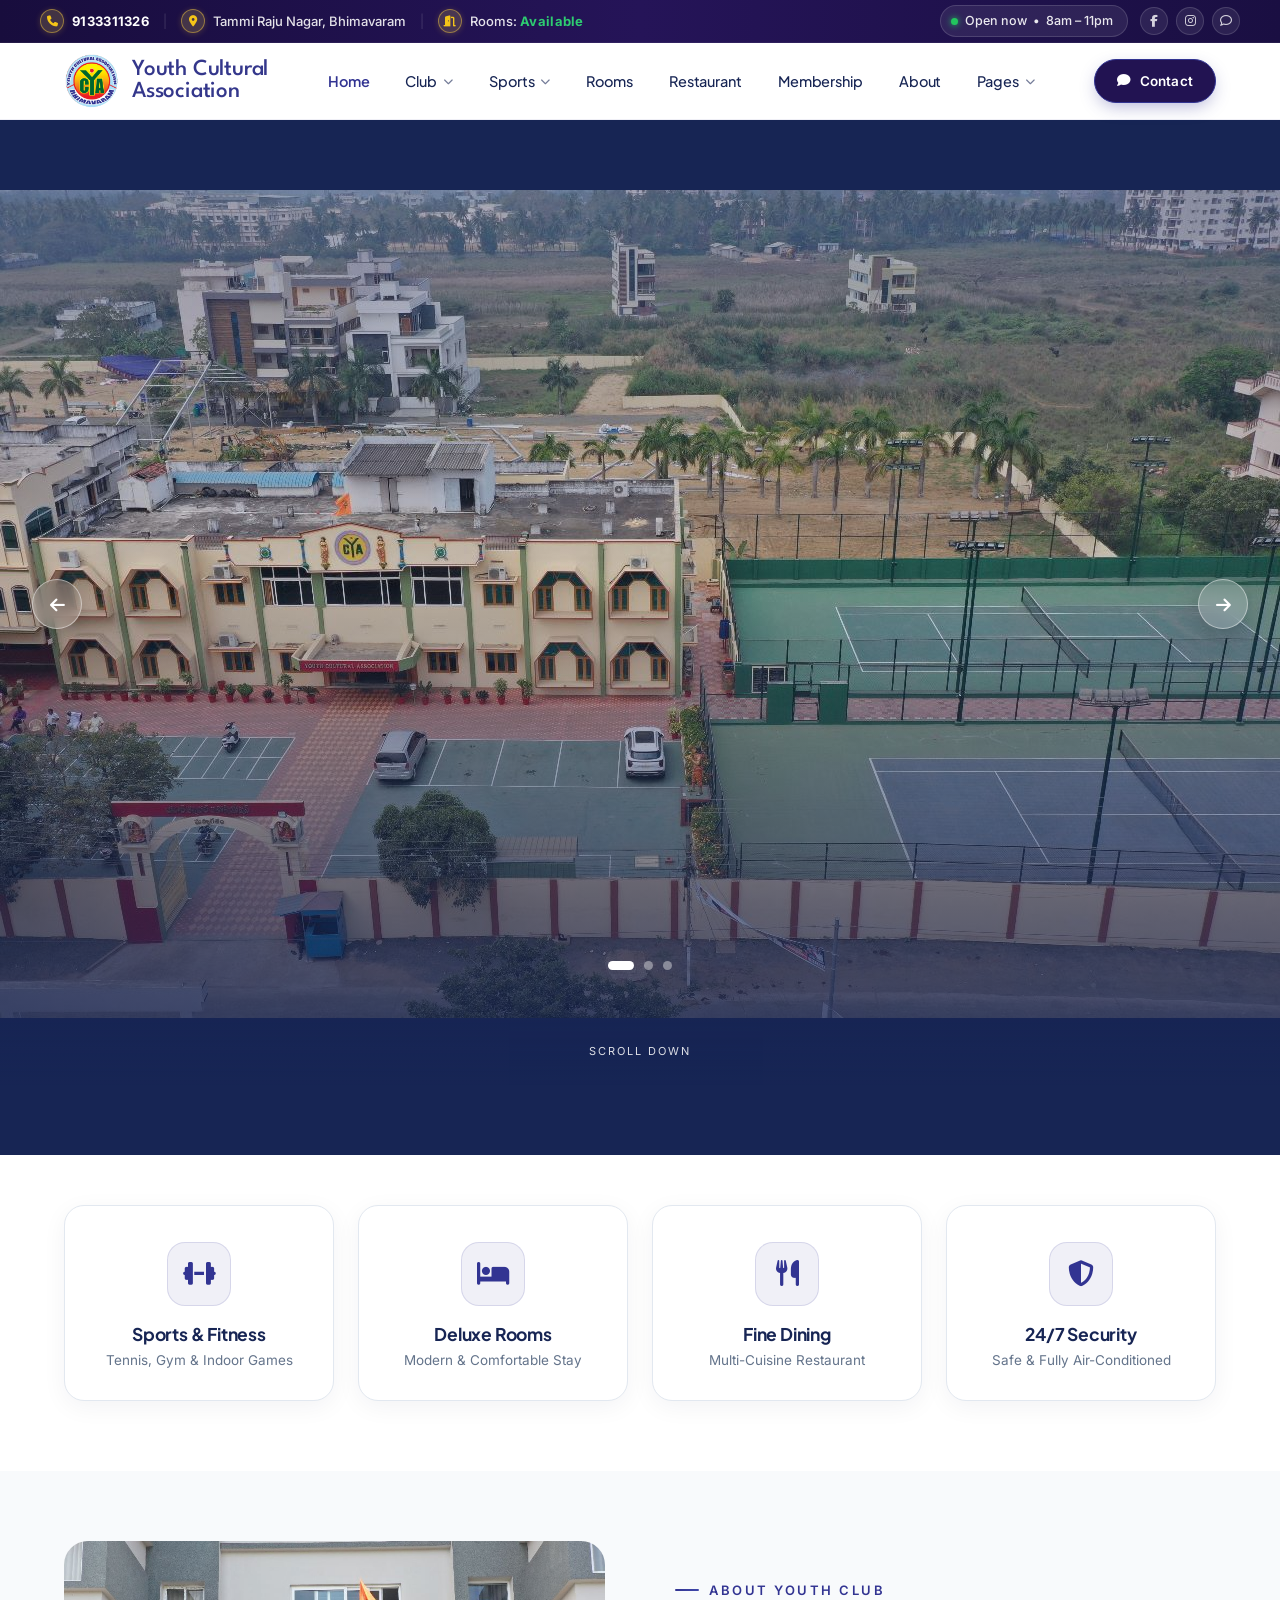
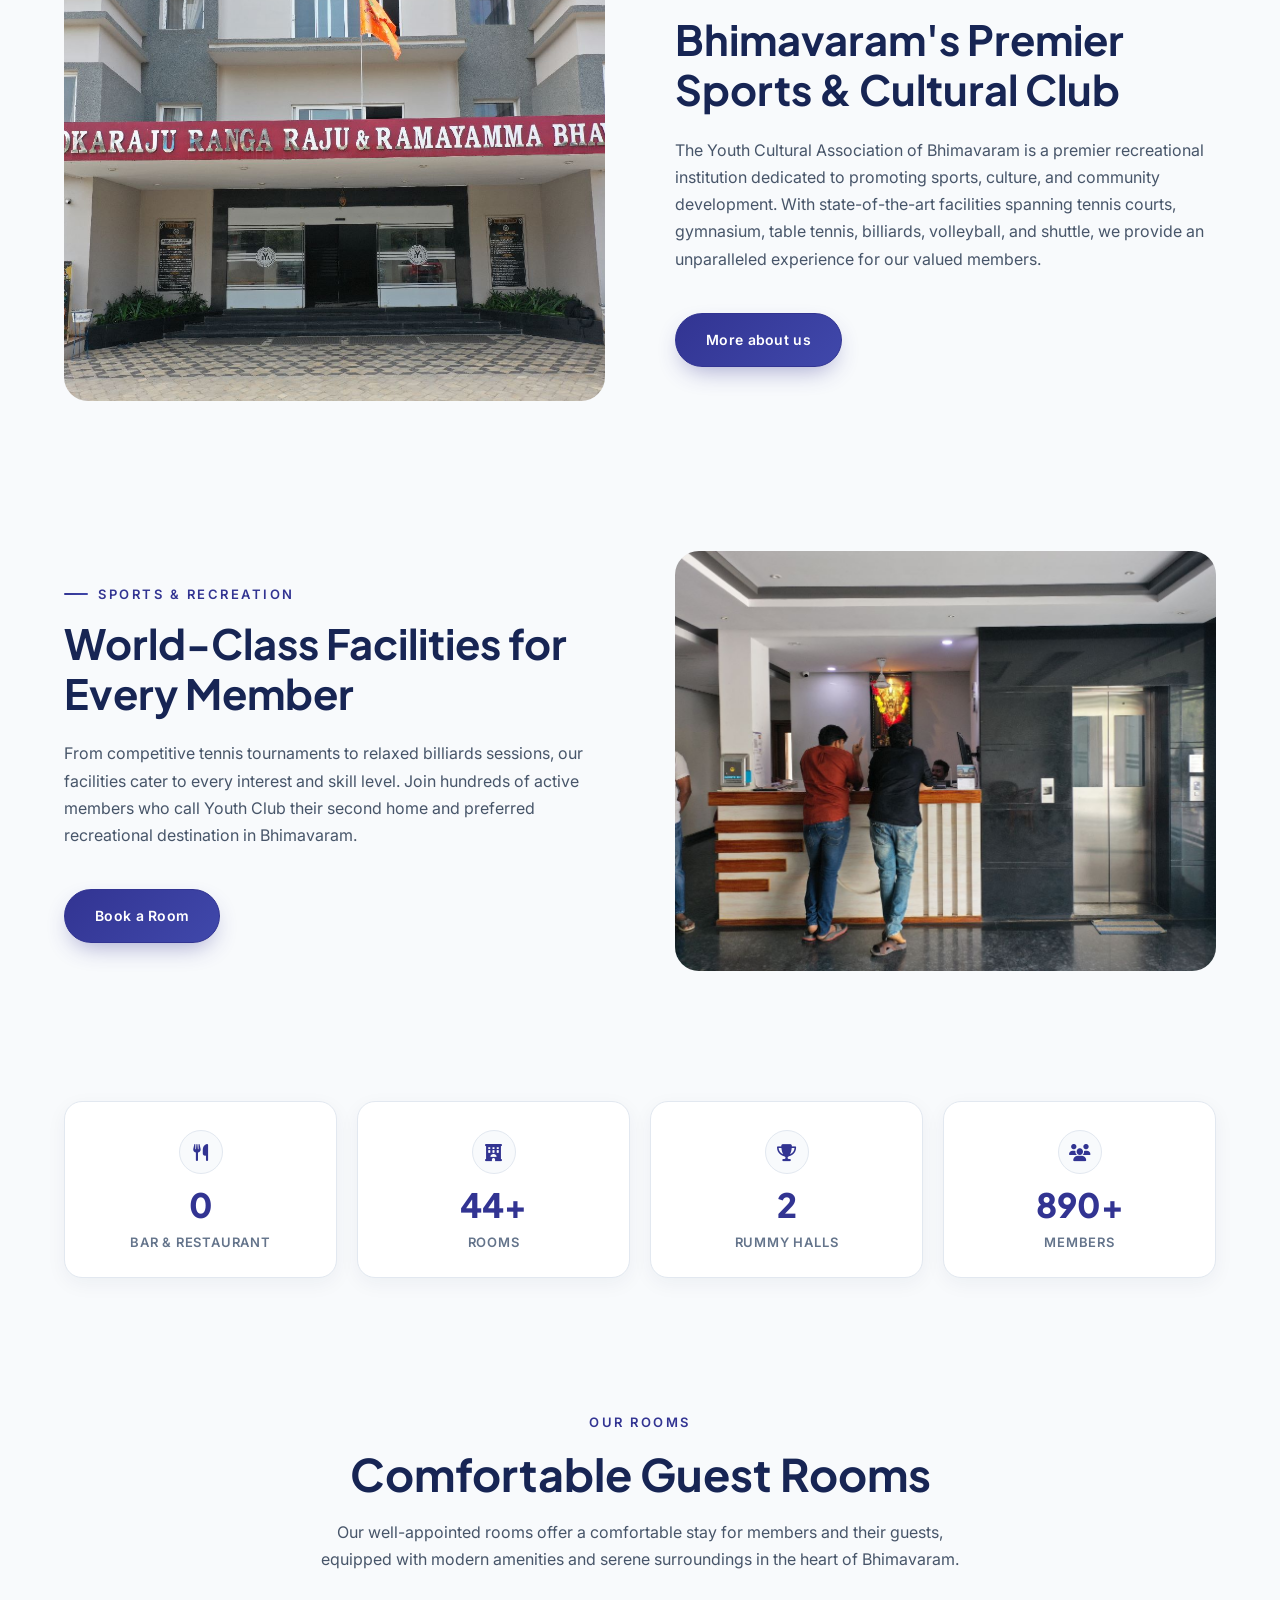
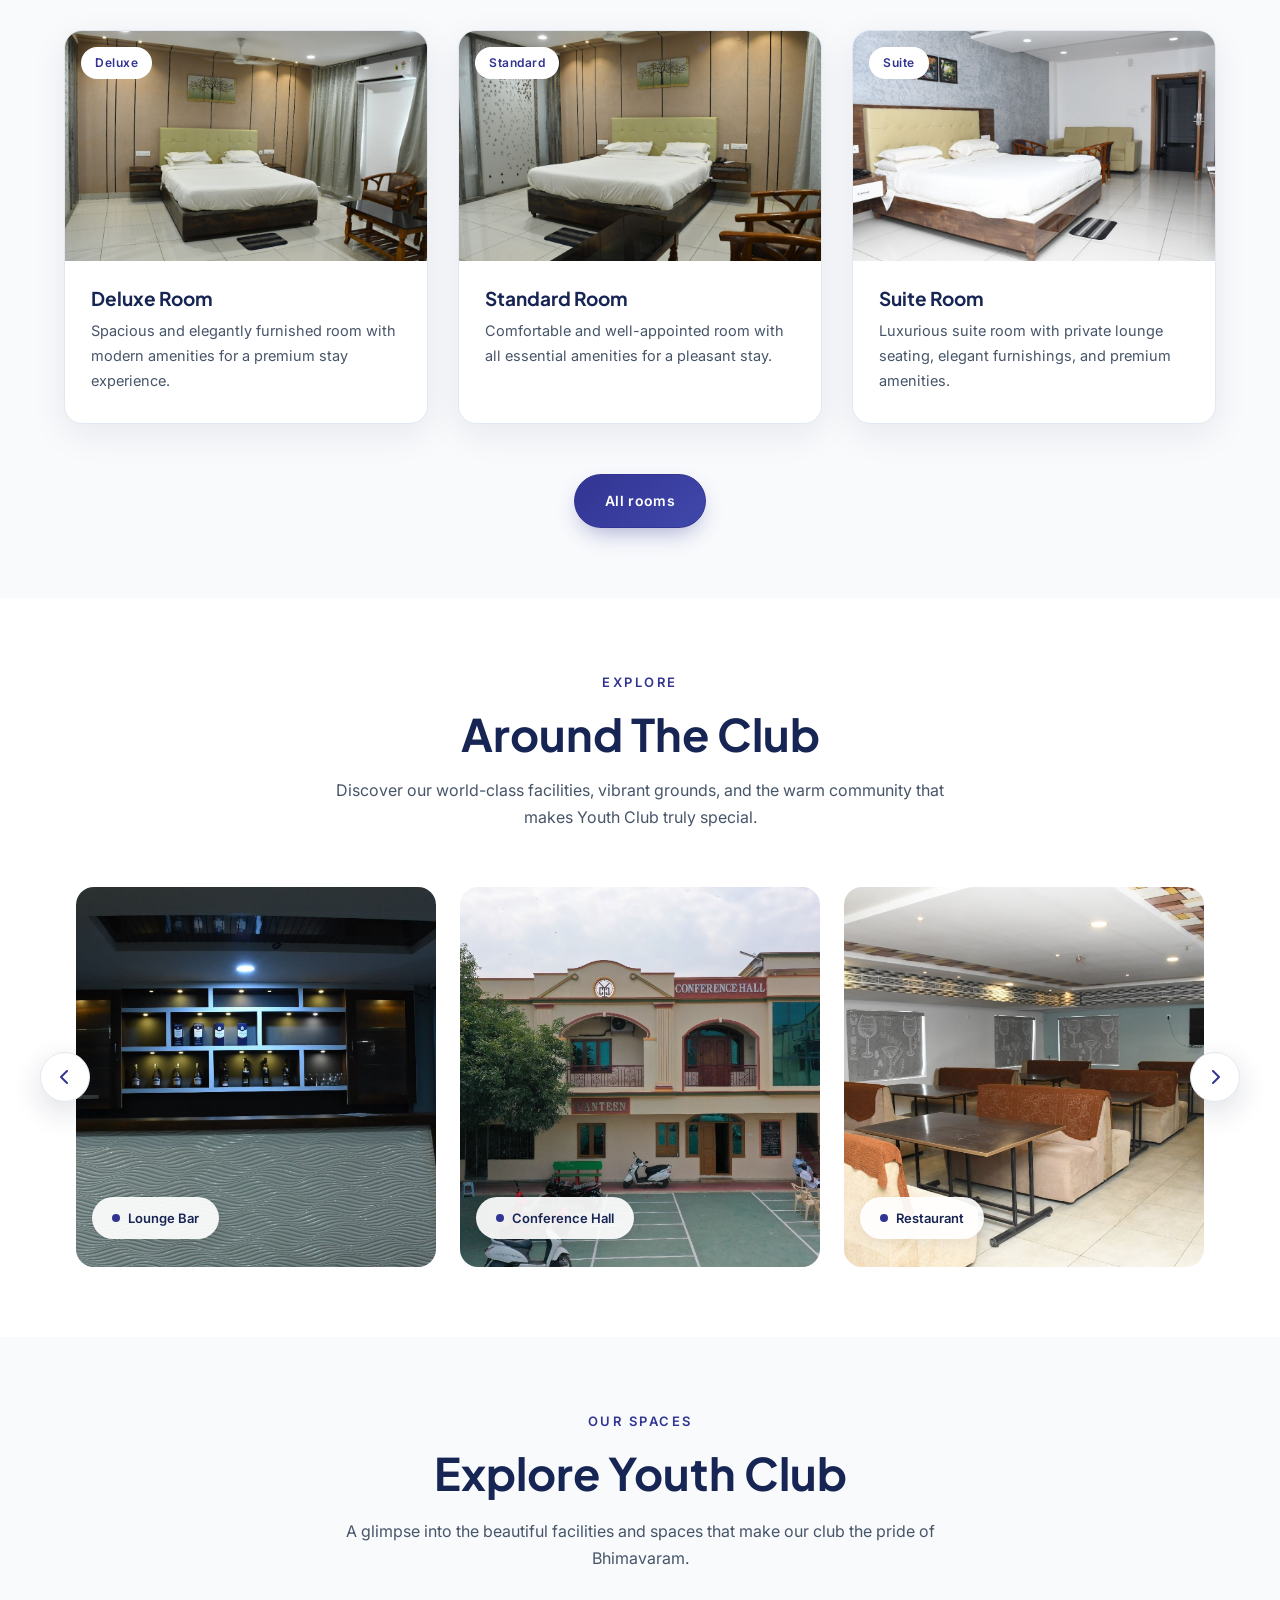
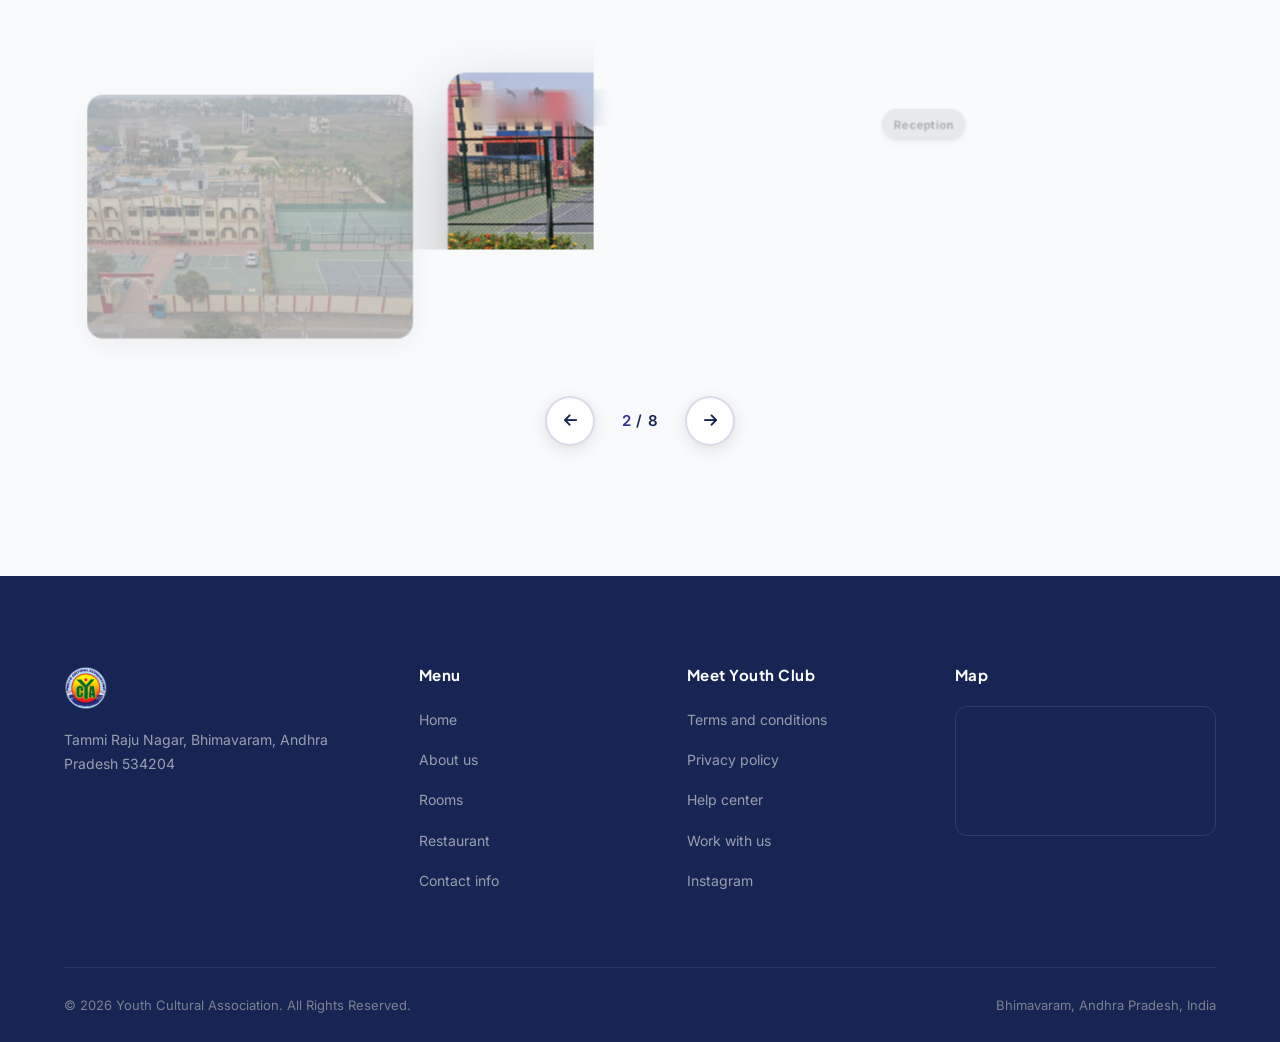
==== commit 6efad48b: "Scroll down modified" ====
--- a/index.html
+++ b/index.html
@@ -167,45 +167,50 @@
 
   <!-- HERO -->
   <section class="hero" id="hero">
-    <div class="hero-slide active">
-      <img src="images/hero1.jpg" alt="Youth Cultural Association Bhimavaram — Club building and tennis courts">
-      <div class="hero-content">
-        <span class="eyebrow">Welcome to Youth Club</span>
-        <h1>Youth Cultural Association Bhimavaram</h1>
-        <p>A premier recreational club in Bhimavaram, fostering sports, culture, and community for generations of valued
-          members.</p>
-        <a href="rooms.html" class="btn btn-primary">Explore Rooms</a>
-      </div>
-    </div>
-    <div class="hero-slide">
-      <img src="images/hero2.jpg" alt="Gokaraju Ramaiah & Rajeswamma Bhavan — Youth Club Rooms">
-      <div class="hero-content">
-        <span class="eyebrow">Sports & Recreation</span>
-        <h1>World-Class Sports Facilities for Members</h1>
-        <p>Tennis courts, gymnasium, billiards, table tennis, shuttle, and volleyball — everything your active lifestyle
-          demands.</p>
-        <a href="#sports" class="btn btn-primary">View Facilities</a>
-      </div>
-    </div>
-    <div class="hero-slide">
-      <img src="images/hero3.jpg" alt="Alluri Srirama Raju Indoor Stadium and Tennis Courts — Youth Club Bhimavaram">
-      <div class="hero-content">
-        <span class="eyebrow">Membership</span>
-        <h1>Join Our Distinguished Club Community</h1>
-        <p>Be part of Bhimavaram's most vibrant cultural and recreational institution. Exclusive facilities, events, and
-          a warm community await.</p>
-        <a href="about.html" class="btn btn-primary">Learn More</a>
-      </div>
-    </div>
-
-    <div class="hero-arrows">
-      <button class="hero-arrow prev" aria-label="Previous slide"><i class="fa-solid fa-arrow-left"></i></button>
-      <button class="hero-arrow next" aria-label="Next slide"><i class="fa-solid fa-arrow-right"></i></button>
-    </div>
-    <div class="hero-dots">
-      <span class="hero-dot active"></span><span class="hero-dot"></span><span class="hero-dot"></span>
-    </div>
-    <div class="scroll-indicator"><span>Scroll down</span><span class="stick"></span></div>
+    <div class="hero-carousel">
+      <div class="hero-slide active">
+        <img src="images/hero1.jpg" alt="Youth Cultural Association Bhimavaram — Club building and tennis courts">
+        <div class="hero-content">
+          <span class="eyebrow">Welcome to Youth Club</span>
+          <h1>Youth Cultural Association Bhimavaram</h1>
+          <p>A premier recreational club in Bhimavaram, fostering sports, culture, and community for generations of valued
+            members.</p>
+          <a href="rooms.html" class="btn btn-primary">Explore Rooms</a>
+        </div>
+      </div>
+      <div class="hero-slide">
+        <img src="images/hero2.jpg" alt="Gokaraju Ramaiah & Rajeswamma Bhavan — Youth Club Rooms">
+        <div class="hero-content">
+          <span class="eyebrow">Sports & Recreation</span>
+          <h1>World-Class Sports Facilities for Members</h1>
+          <p>Tennis courts, gymnasium, billiards, table tennis, shuttle, and volleyball — everything your active lifestyle
+            demands.</p>
+          <a href="#sports" class="btn btn-primary">View Facilities</a>
+        </div>
+      </div>
+      <div class="hero-slide">
+        <img src="images/hero3.jpg" alt="Alluri Srirama Raju Indoor Stadium and Tennis Courts — Youth Club Bhimavaram">
+        <div class="hero-content">
+          <span class="eyebrow">Membership</span>
+          <h1>Join Our Distinguished Club Community</h1>
+          <p>Be part of Bhimavaram's most vibrant cultural and recreational institution. Exclusive facilities, events, and
+            a warm community await.</p>
+          <a href="about.html" class="btn btn-primary">Learn More</a>
+        </div>
+      </div>
+
+      <div class="hero-arrows">
+        <button class="hero-arrow prev" aria-label="Previous slide"><i class="fa-solid fa-arrow-left"></i></button>
+        <button class="hero-arrow next" aria-label="Next slide"><i class="fa-solid fa-arrow-right"></i></button>
+      </div>
+      <div class="hero-dots">
+        <span class="hero-dot active"></span><span class="hero-dot"></span><span class="hero-dot"></span>
+      </div>
+    </div>
+
+    <div class="scroll-indicator">
+      <span>Scroll down</span>
+    </div>
   </section>
 
   <!-- AMENITIES / FACILITIES -->
--- a/css/style.css
+++ b/css/style.css
@@ -802,11 +802,19 @@
 /* ---------- Hero Slider ---------- */
 .hero{
   position:relative;
+  display:flex;
+  flex-direction:column;
+  background:var(--heading);
+}
+
+.hero-carousel{
+  position:relative;
   height:92vh;
   min-height:620px;
   overflow:hidden;
-  background:var(--heading);
-}
+  flex-shrink:0;
+}
+
 .hero-slide{
   position:absolute; inset:0;
   opacity:0;
@@ -910,16 +918,26 @@
 .hero-dot.active{ background:#fff; width:26px; border-radius:6px; }
 
 .scroll-indicator{
-  position:absolute; z-index:6; bottom:16px; left:50%; transform:translateX(-50%);
-  color:#fff; font-size:11px; letter-spacing:2px; text-transform:uppercase;
-  display:flex; flex-direction:column; align-items:center; gap:8px;
-  opacity:.75;
-}
-.scroll-indicator .stick{ display:none; }
-.scroll-indicator .stick::after{ display:none; }
+  position:relative;
+  z-index:10;
+  padding:24px;
+  color:#fff; 
+  font-size:11px; 
+  letter-spacing:2px; 
+  text-transform:uppercase;
+  display:flex; 
+  flex-direction:column; 
+  align-items:center; 
+  gap:14px;
+  opacity:.85;
+  transition: opacity .3s ease;
+  white-space:nowrap;
+  background:linear-gradient(180deg, rgba(23,37,84,.5) 0%, rgba(23,37,84,.72) 100%);
+  flex-shrink:0;
+}
 
 @media(max-width:767px){
-  .hero{
+  .hero-carousel{
     height:calc(100vh - 100px);
     min-height:480px;
     max-height:640px;
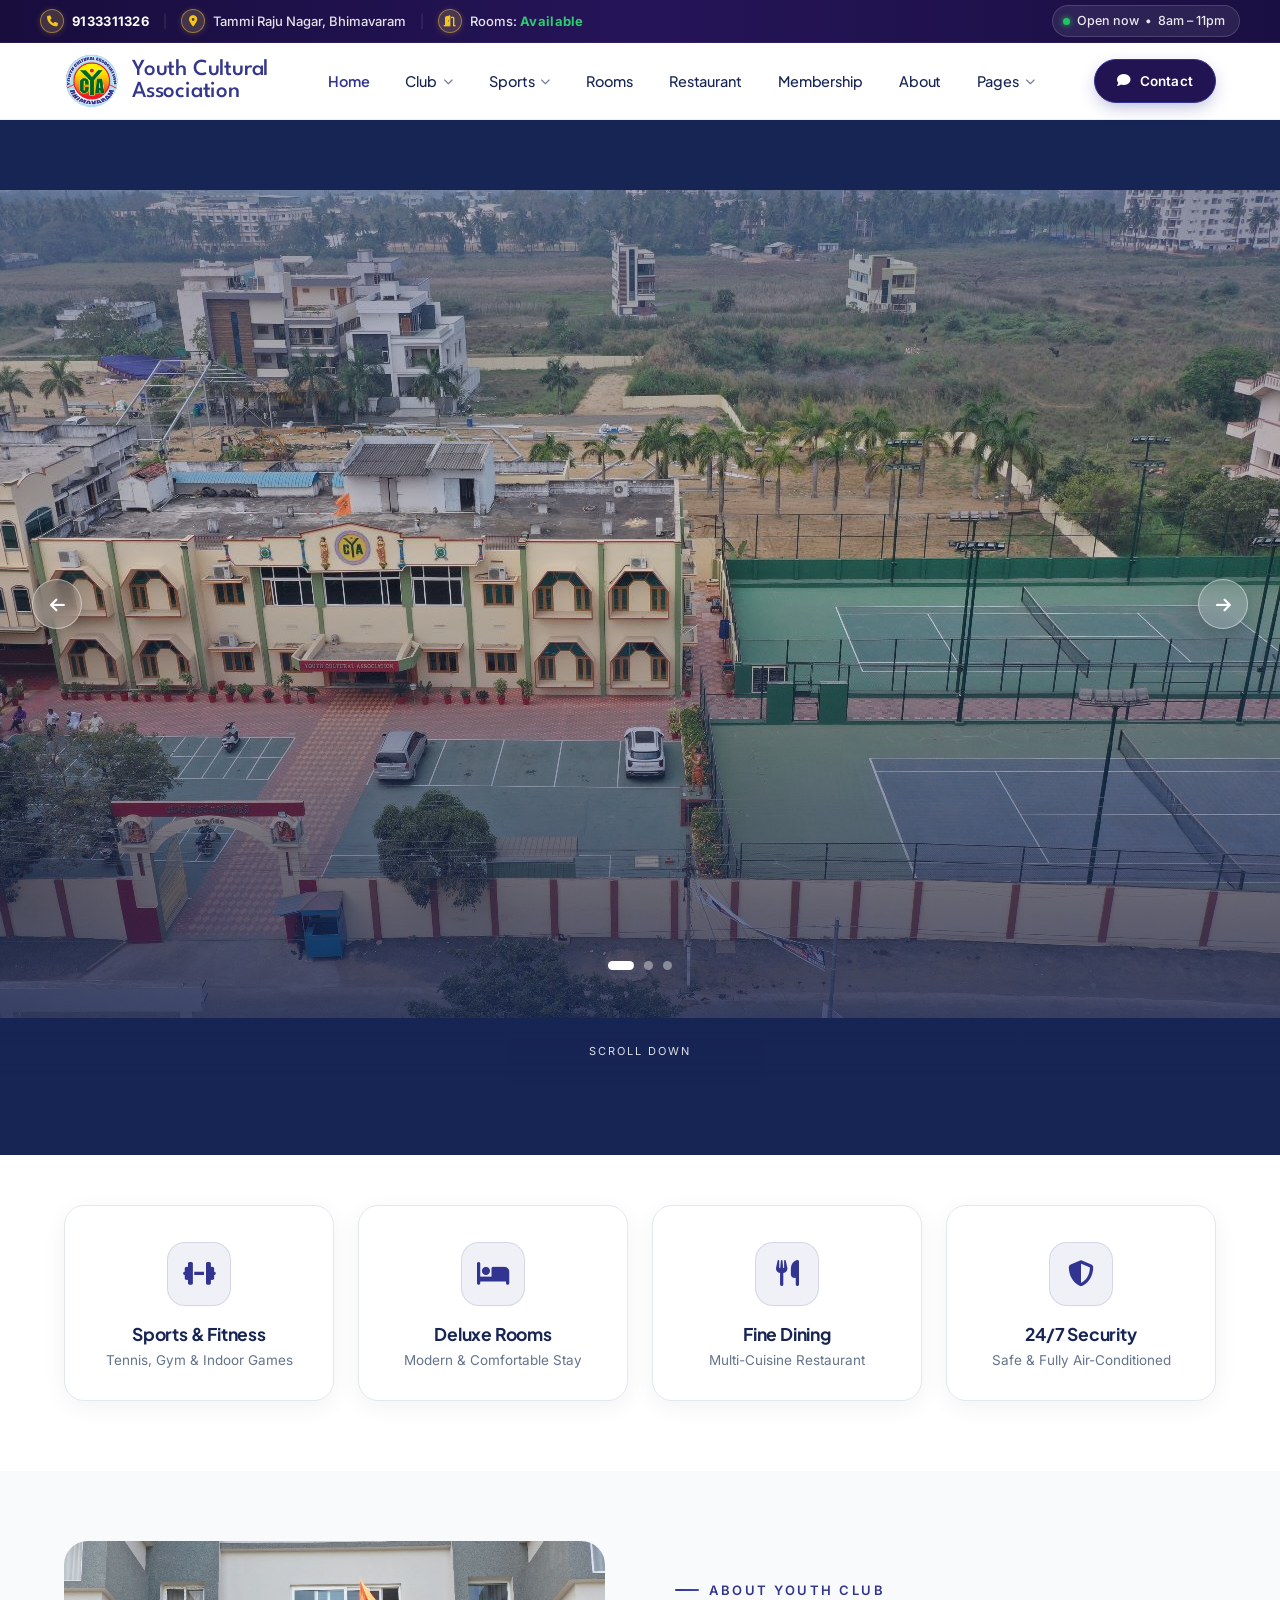
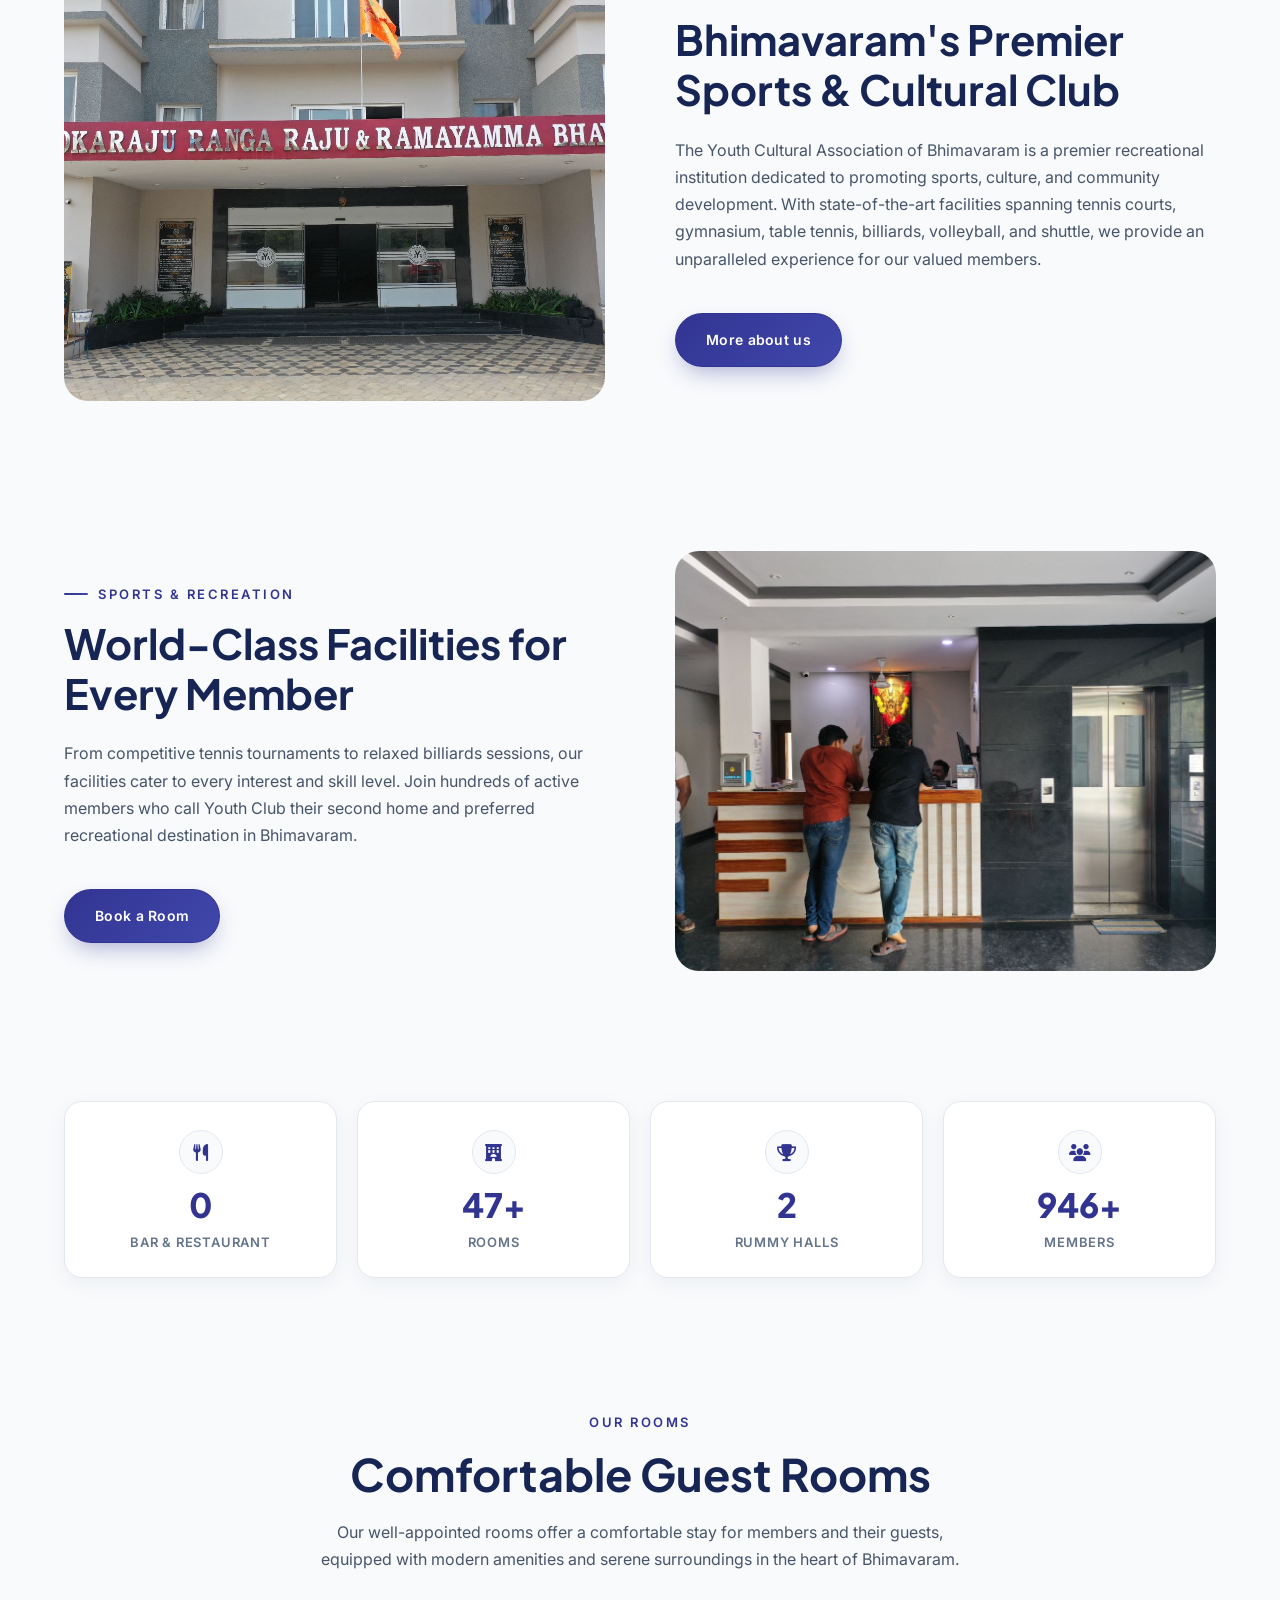
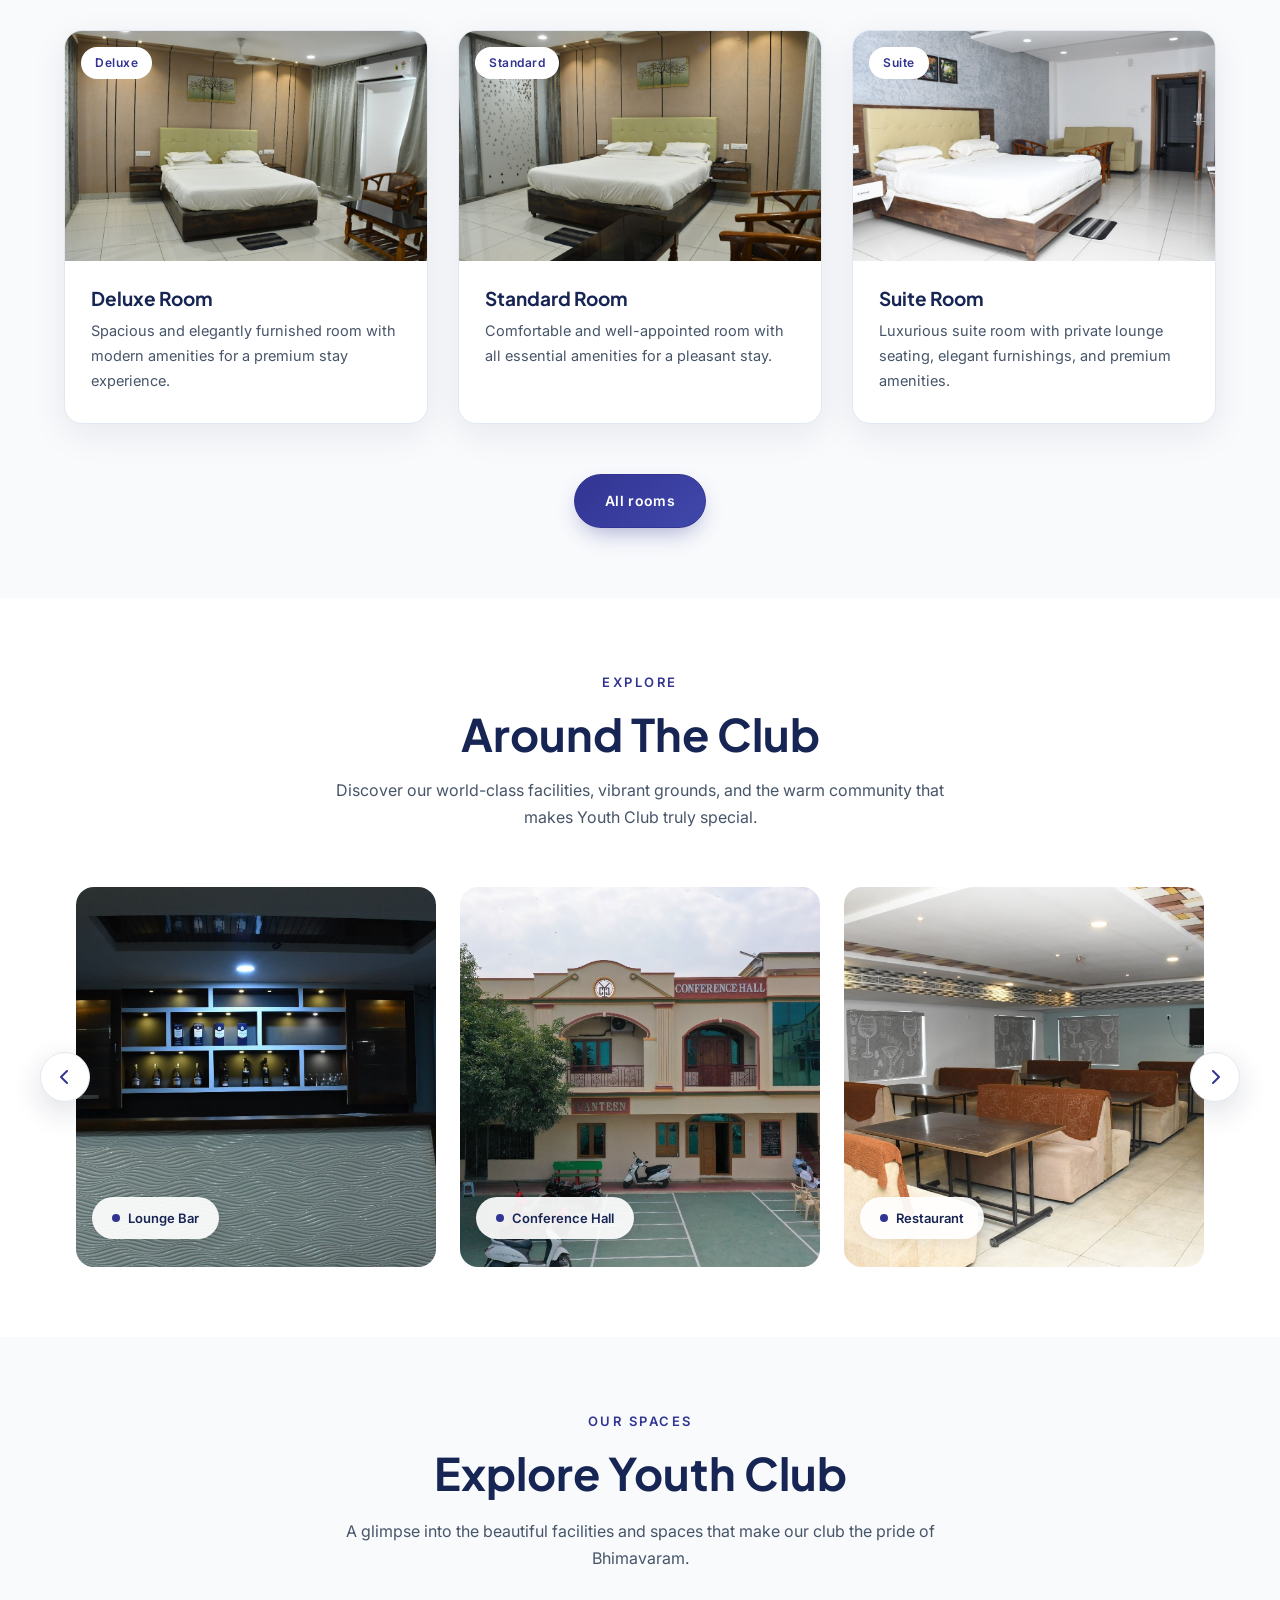
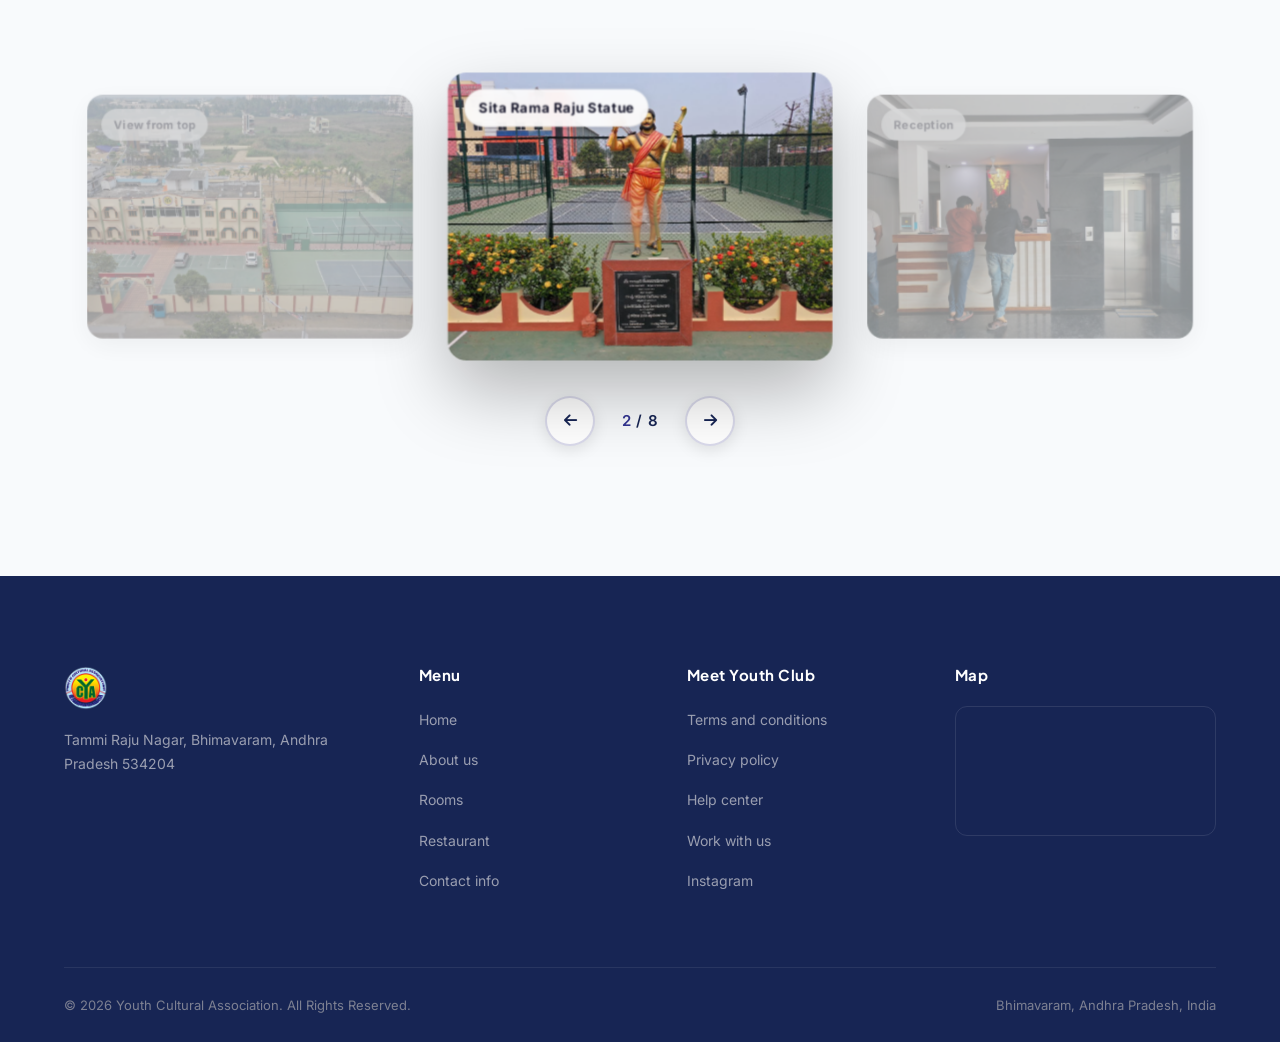
==== commit a7eab092: "Contact icons removed" ====
--- a/index.html
+++ b/index.html
@@ -65,12 +65,6 @@
           <span class="topbar-dot"></span>
           <span>Open now &nbsp;&bull;&nbsp; 8am &ndash; 11pm</span>
         </div>
-        <a href="https://www.facebook.com/" class="topbar-social-btn" aria-label="Facebook" target="_blank"
-          rel="noopener"><i class="fa-brands fa-facebook-f"></i></a>
-        <a href="https://www.instagram.com/" class="topbar-social-btn" aria-label="Instagram" target="_blank"
-          rel="noopener"><i class="fa-brands fa-instagram"></i></a>
-        <a href="https://wa.me/+917207080232" class="topbar-social-btn" aria-label="WhatsApp" target="_blank"
-          rel="noopener"><i class="fa-regular fa-comment"></i></a>
       </div>
     </div>
   </div>
--- a/css/style.css
+++ b/css/style.css
@@ -252,7 +252,6 @@
   border: 1px solid rgba(255,255,255,.14);
   border-radius: var(--radius-pill);
   padding: 4px 14px 4px 10px;
-  margin-right: 4px;
 }
 .topbar-dot{
   width: 7px; height: 7px;
@@ -263,22 +262,7 @@
   display: inline-block;
 }
 .topbar-social-btn{
-  display: inline-flex;
-  align-items: center;
-  justify-content: center;
-  width: 28px; height: 28px;
-  border-radius: 50%;
-  background: rgba(255,255,255,.08);
-  border: 1px solid rgba(255,255,255,.14);
-  color: rgba(255,255,255,.8);
-  text-decoration: none;
-  font-size: 12px;
-  transition: all .2s ease;
-}
-.topbar-social-btn:hover{
-  color: #fff;
-  background: rgba(255,255,255,.2);
-  border-color: rgba(255,255,255,.3);
+  display: none;
 }
 
 /* ---------- Navbar ---------- */
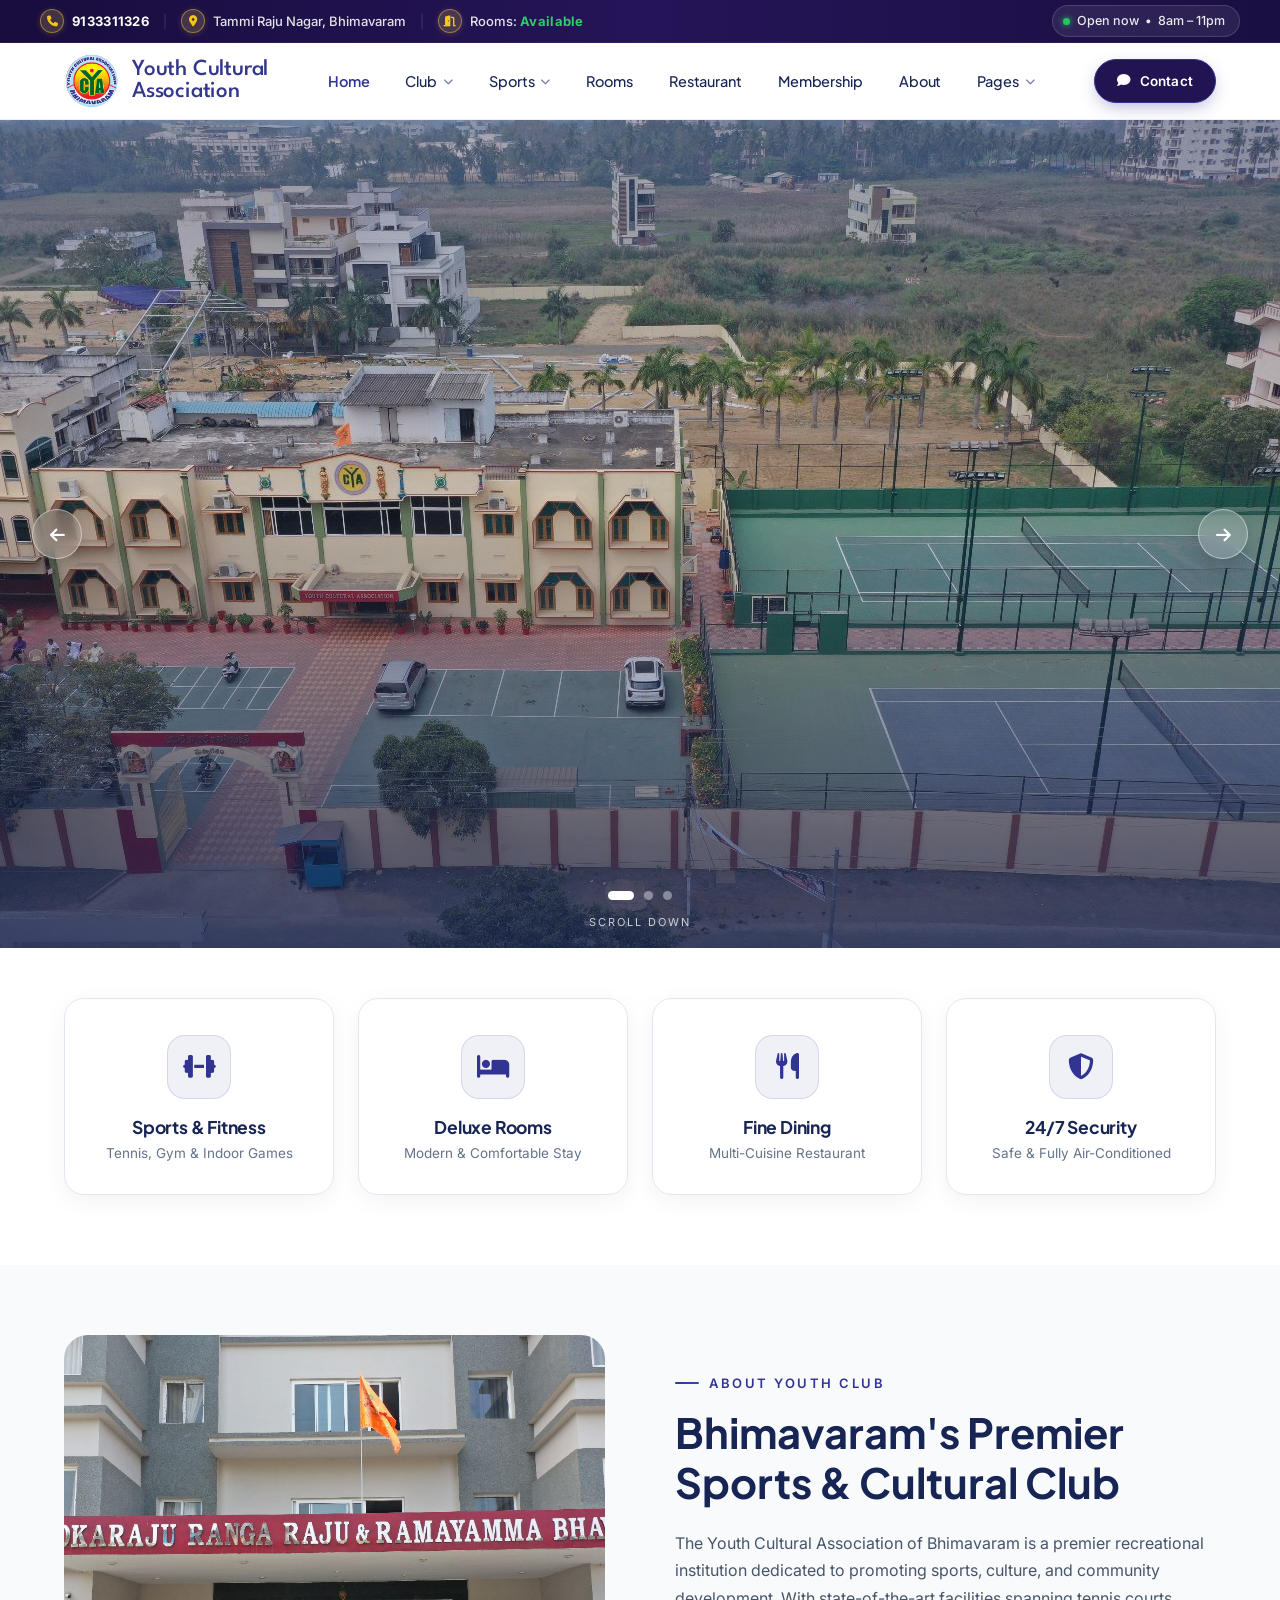
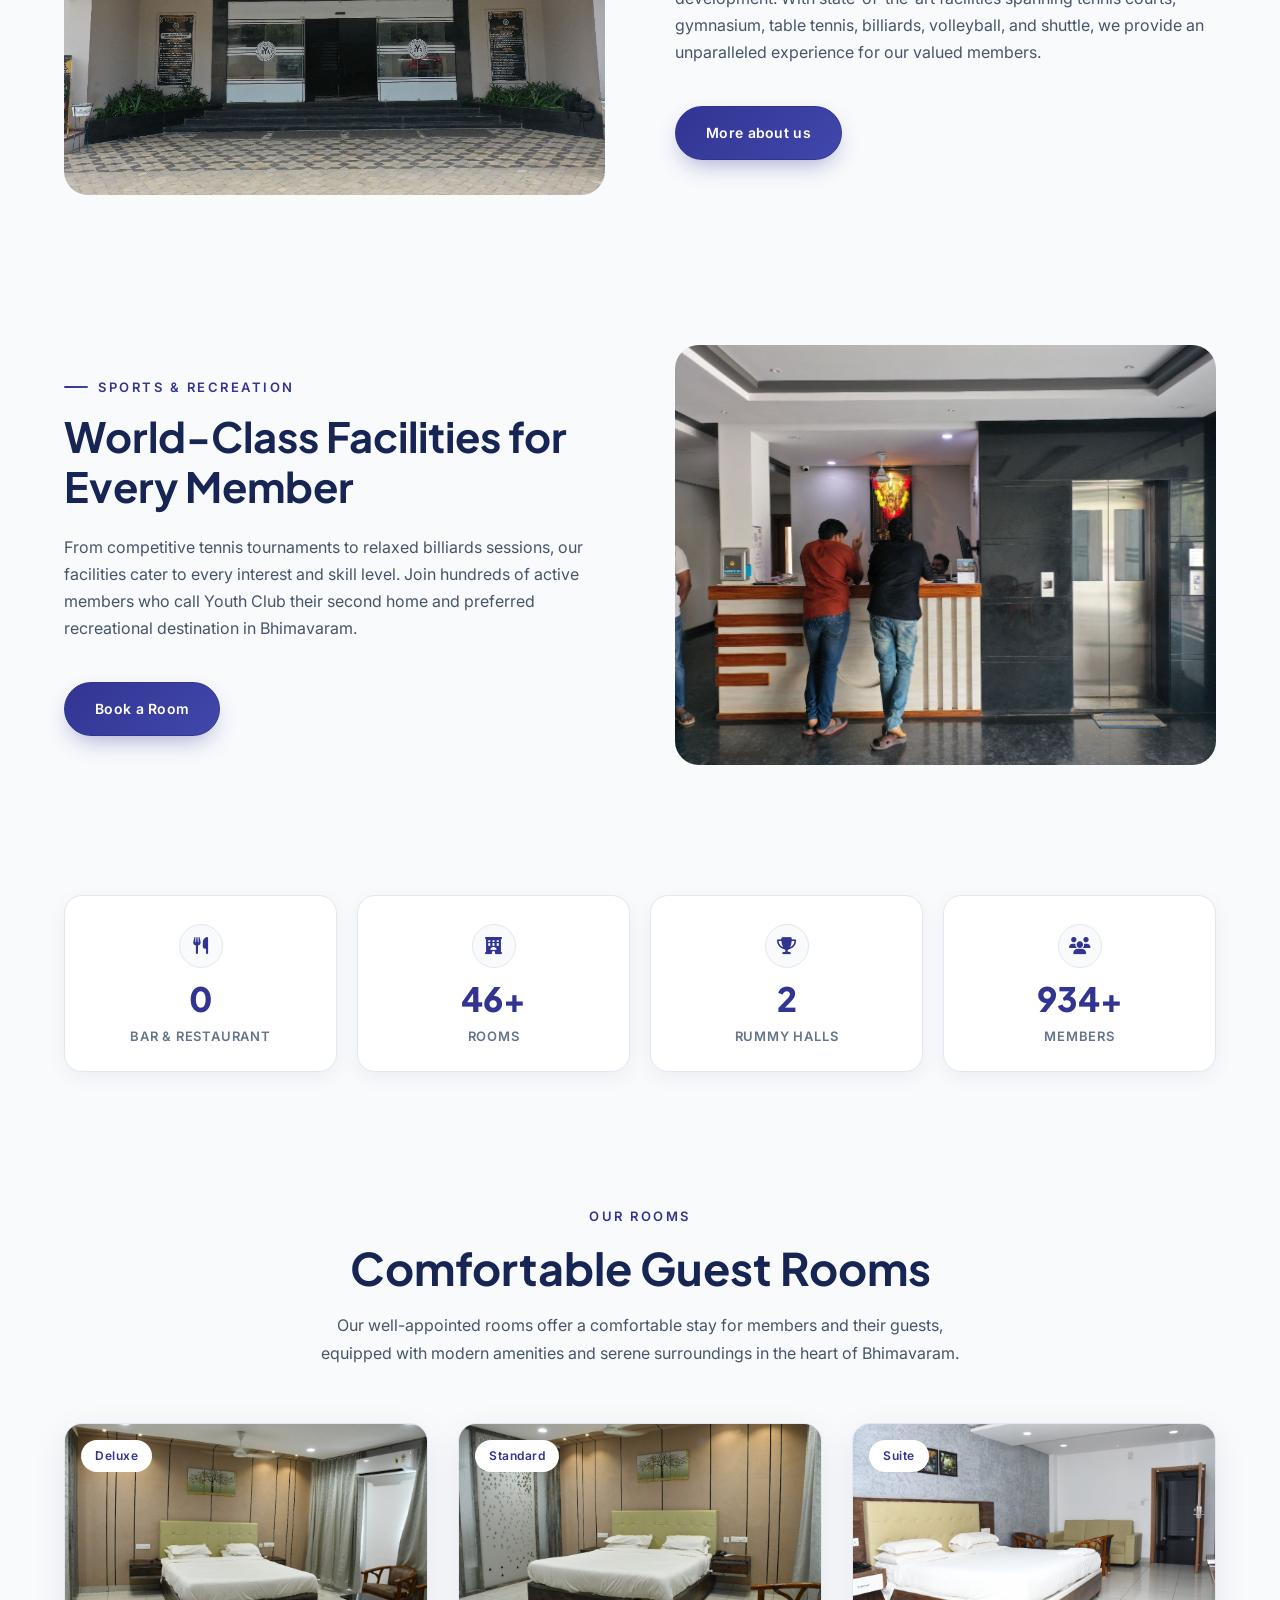
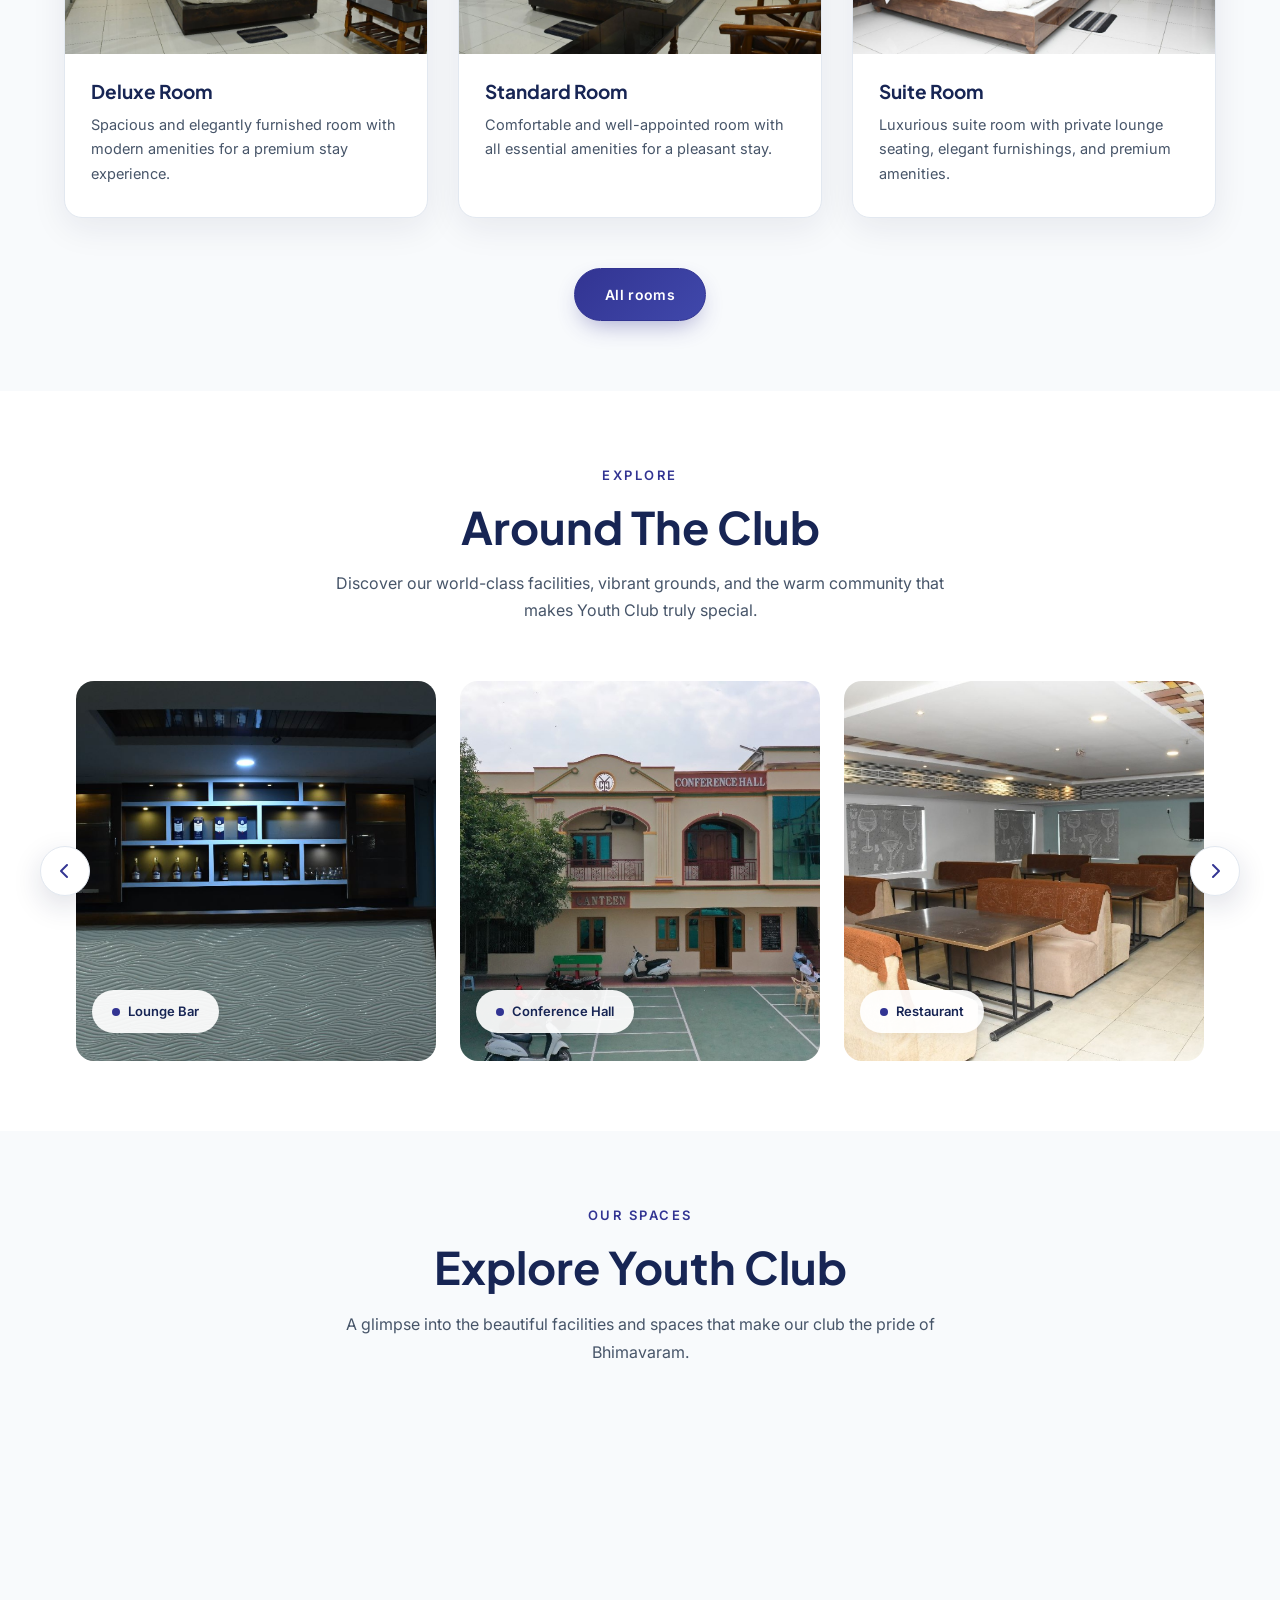
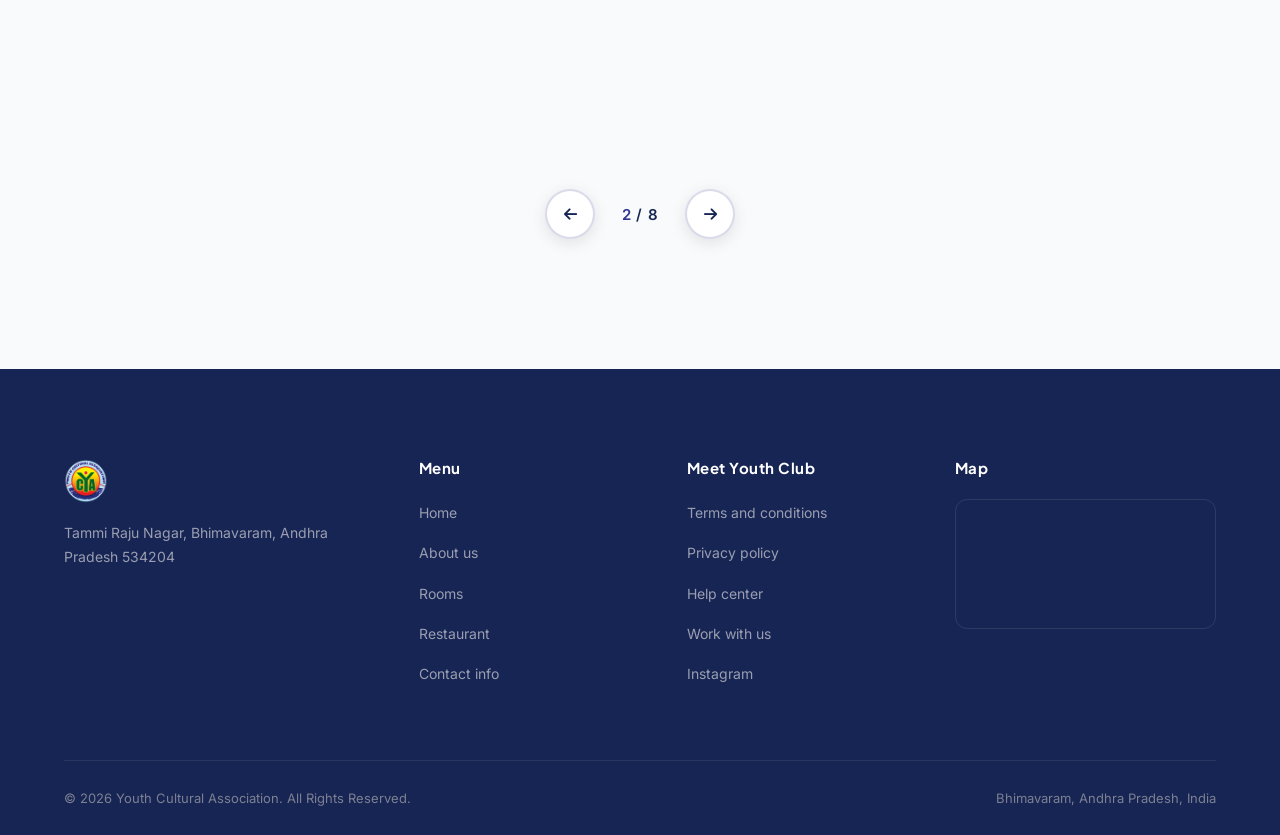
==== commit 3379ee3b: "hero page fixed" ====
--- a/index.html
+++ b/index.html
@@ -161,50 +161,45 @@
 
   <!-- HERO -->
   <section class="hero" id="hero">
-    <div class="hero-carousel">
-      <div class="hero-slide active">
-        <img src="images/hero1.jpg" alt="Youth Cultural Association Bhimavaram — Club building and tennis courts">
-        <div class="hero-content">
-          <span class="eyebrow">Welcome to Youth Club</span>
-          <h1>Youth Cultural Association Bhimavaram</h1>
-          <p>A premier recreational club in Bhimavaram, fostering sports, culture, and community for generations of valued
-            members.</p>
-          <a href="rooms.html" class="btn btn-primary">Explore Rooms</a>
-        </div>
-      </div>
-      <div class="hero-slide">
-        <img src="images/hero2.jpg" alt="Gokaraju Ramaiah & Rajeswamma Bhavan — Youth Club Rooms">
-        <div class="hero-content">
-          <span class="eyebrow">Sports & Recreation</span>
-          <h1>World-Class Sports Facilities for Members</h1>
-          <p>Tennis courts, gymnasium, billiards, table tennis, shuttle, and volleyball — everything your active lifestyle
-            demands.</p>
-          <a href="#sports" class="btn btn-primary">View Facilities</a>
-        </div>
-      </div>
-      <div class="hero-slide">
-        <img src="images/hero3.jpg" alt="Alluri Srirama Raju Indoor Stadium and Tennis Courts — Youth Club Bhimavaram">
-        <div class="hero-content">
-          <span class="eyebrow">Membership</span>
-          <h1>Join Our Distinguished Club Community</h1>
-          <p>Be part of Bhimavaram's most vibrant cultural and recreational institution. Exclusive facilities, events, and
-            a warm community await.</p>
-          <a href="about.html" class="btn btn-primary">Learn More</a>
-        </div>
-      </div>
-
-      <div class="hero-arrows">
-        <button class="hero-arrow prev" aria-label="Previous slide"><i class="fa-solid fa-arrow-left"></i></button>
-        <button class="hero-arrow next" aria-label="Next slide"><i class="fa-solid fa-arrow-right"></i></button>
-      </div>
-      <div class="hero-dots">
-        <span class="hero-dot active"></span><span class="hero-dot"></span><span class="hero-dot"></span>
-      </div>
-    </div>
-
-    <div class="scroll-indicator">
-      <span>Scroll down</span>
-    </div>
+    <div class="hero-slide active">
+      <img src="images/hero1.jpg" alt="Youth Cultural Association Bhimavaram — Club building and tennis courts">
+      <div class="hero-content">
+        <span class="eyebrow">Welcome to Youth Club</span>
+        <h1>Youth Cultural Association Bhimavaram</h1>
+        <p>A premier recreational club in Bhimavaram, fostering sports, culture, and community for generations of valued
+          members.</p>
+        <a href="rooms.html" class="btn btn-primary">Explore Rooms</a>
+      </div>
+    </div>
+    <div class="hero-slide">
+      <img src="images/hero2.jpg" alt="Gokaraju Ramaiah & Rajeswamma Bhavan — Youth Club Rooms">
+      <div class="hero-content">
+        <span class="eyebrow">Sports & Recreation</span>
+        <h1>World-Class Sports Facilities for Members</h1>
+        <p>Tennis courts, gymnasium, billiards, table tennis, shuttle, and volleyball — everything your active lifestyle
+          demands.</p>
+        <a href="#sports" class="btn btn-primary">View Facilities</a>
+      </div>
+    </div>
+    <div class="hero-slide">
+      <img src="images/hero3.jpg" alt="Alluri Srirama Raju Indoor Stadium and Tennis Courts — Youth Club Bhimavaram">
+      <div class="hero-content">
+        <span class="eyebrow">Membership</span>
+        <h1>Join Our Distinguished Club Community</h1>
+        <p>Be part of Bhimavaram's most vibrant cultural and recreational institution. Exclusive facilities, events, and
+          a warm community await.</p>
+        <a href="about.html" class="btn btn-primary">Learn More</a>
+      </div>
+    </div>
+
+    <div class="hero-arrows">
+      <button class="hero-arrow prev" aria-label="Previous slide"><i class="fa-solid fa-arrow-left"></i></button>
+      <button class="hero-arrow next" aria-label="Next slide"><i class="fa-solid fa-arrow-right"></i></button>
+    </div>
+    <div class="hero-dots">
+      <span class="hero-dot active"></span><span class="hero-dot"></span><span class="hero-dot"></span>
+    </div>
+    <div class="scroll-indicator"><span>Scroll down</span><span class="stick"></span></div>
   </section>
 
   <!-- AMENITIES / FACILITIES -->
--- a/css/style.css
+++ b/css/style.css
@@ -445,14 +445,16 @@
   border-left: 1px solid rgba(50, 52, 146, 0.1);
   border-radius: 2px 0 0 0;
 }
-/* Hover / Open state */
-.dropdown:hover .dropdown-menu,
-.dropdown.open .dropdown-menu,
-.dropdown.is-open > .dropdown-menu{
-  opacity: 1;
-  visibility: visible;
-  pointer-events: auto;
-  transform: translateX(-50%) translateY(0) scale(1);
+/* Desktop Hover / Open state */
+@media (min-width: 992px) {
+  .dropdown:hover .dropdown-menu,
+  .dropdown.open .dropdown-menu,
+  .dropdown.is-open > .dropdown-menu{
+    opacity: 1;
+    visibility: visible;
+    pointer-events: auto;
+    transform: translateX(-50%) translateY(0) scale(1);
+  }
 }
 
 /* Dropdown Grid (for Sports / Multi-column boxes) */
@@ -707,16 +709,18 @@
     visibility: visible;
     transform: none !important;
     box-shadow: none;
-    border: none;
-    background: rgba(50, 52, 146, 0.03);
-    border-radius: 12px;
+    border: 1px solid rgba(50, 52, 146, 0.08);
+    background: #F8FAFC;
+    border-radius: 14px;
     display: none;
-    padding: 6px;
-    margin: 4px 0 6px 0;
+    padding: 8px 6px;
+    margin: 6px 0 8px 0;
     min-width: unset;
   }
-  .dropdown-menu::before{
-    display: none;
+  .dropdown-menu::before,
+  .dropdown-menu::after{
+    display: none !important;
+    content: none !important;
   }
   .dropdown-menu.dropdown-grid{
     grid-template-columns: 1fr;
@@ -725,15 +729,18 @@
   .dropdown.open .dropdown-menu{
     display: flex;
     flex-direction: column;
-    gap: 2px;
+    gap: 3px;
   }
   .dropdown-menu a{
-    padding: 8px 10px;
-    font-size: 13.5px;
-    border-radius: 8px;
-  }
-  .dropdown-menu a:hover{
+    padding: 9px 12px;
+    font-size: 14px;
+    border-radius: 10px;
+    color: var(--heading);
+  }
+  .dropdown-menu a:hover,
+  .dropdown-menu a:active{
     background: rgba(50, 52, 146, 0.08);
+    color: var(--primary);
   }
   .nav-toggle{
     display: flex;
@@ -786,17 +793,10 @@
 /* ---------- Hero Slider ---------- */
 .hero{
   position:relative;
-  display:flex;
-  flex-direction:column;
-  background:var(--heading);
-}
-
-.hero-carousel{
-  position:relative;
   height:92vh;
   min-height:620px;
   overflow:hidden;
-  flex-shrink:0;
+  background:var(--heading);
 }
 
 .hero-slide{
@@ -902,26 +902,16 @@
 .hero-dot.active{ background:#fff; width:26px; border-radius:6px; }
 
 .scroll-indicator{
-  position:relative;
-  z-index:10;
-  padding:24px;
-  color:#fff; 
-  font-size:11px; 
-  letter-spacing:2px; 
-  text-transform:uppercase;
-  display:flex; 
-  flex-direction:column; 
-  align-items:center; 
-  gap:14px;
-  opacity:.85;
-  transition: opacity .3s ease;
-  white-space:nowrap;
-  background:linear-gradient(180deg, rgba(23,37,84,.5) 0%, rgba(23,37,84,.72) 100%);
-  flex-shrink:0;
-}
+  position:absolute; z-index:6; bottom:16px; left:50%; transform:translateX(-50%);
+  color:#fff; font-size:11px; letter-spacing:2px; text-transform:uppercase;
+  display:flex; flex-direction:column; align-items:center; gap:8px;
+  opacity:.75;
+}
+.scroll-indicator .stick{ display:none; }
+.scroll-indicator .stick::after{ display:none; }
 
 @media(max-width:767px){
-  .hero-carousel{
+  .hero{
     height:calc(100vh - 100px);
     min-height:480px;
     max-height:640px;
@@ -1318,17 +1308,29 @@
 .breadcrumb span{ color:var(--muted); }
 
 /* ---------- Restaurant menu ---------- */
-.menu-grid{
-  display:grid; grid-template-columns:1fr 1fr; gap:40px 60px;
-}
-.menu-item{ display:flex; gap:20px; padding-bottom:24px; border-bottom:1px dashed var(--border); }
-.menu-item img{ width:78px; height:78px; border-radius:var(--radius-small); object-fit:cover; flex-shrink:0; }
-.menu-item-body{ flex:1; display:flex; flex-direction:column; }
-.menu-item-top{ display:flex; justify-content:space-between; gap:10px; }
-.menu-item-top h4{ font-family:var(--font-heading); font-size:16.5px; color:var(--heading); }
+.menu-slider{
+  display:block;
+}
+.menu-nav{
+  display:none;
+}
+.menu-viewport{
+  overflow-x:auto;
+  overflow-y:hidden;
+  -webkit-overflow-scrolling:touch;
+}
+.menu-track{
+  display:flex;
+  flex-wrap:nowrap;
+  gap:40px;
+}
+.menu-item{ flex:0 0 300px; display:flex; flex-direction:column; gap:24px; padding-bottom:40px; border-bottom:1px dashed var(--border); align-items:flex-start; }
+.menu-item img{ width:min(100%, 300px); height:auto; aspect-ratio:1/1; border-radius:var(--radius-small); object-fit:cover; flex-shrink:0; }
+.menu-item-body{ flex:1; display:flex; flex-direction:column; width:100%; }
+.menu-item-top{ display:flex; justify-content:space-between; gap:10px; width:100%; }
+.menu-item-top h4{ font-family:var(--font-heading); font-size:clamp(2rem, 3.5vw, 2.625rem); color:var(--heading); font-weight:700; line-height:1.25; }
 .menu-item-top .price{ color:var(--primary); font-weight:600; white-space:nowrap; }
-.menu-item p{ font-size:14px; margin-top:8px; color:var(--body); }
-@media(max-width:767px){ .menu-grid{ grid-template-columns:1fr; } }
+.menu-item p{ font-size:14px; margin-top:16px; color:var(--body); }
 
 /* ---------- Contact ---------- */
 .contact-grid{ display:grid; grid-template-columns:1fr 1fr; gap:70px; }
@@ -1512,10 +1514,10 @@
   /* Inner pages */
   .page-header{ padding:80px 0 35px; }
   .page-header h1{ font-size:clamp(1.75rem, 5.5vw, 2.2rem); margin-bottom:10px; }
-  .menu-grid{ grid-template-columns:1fr; gap:20px; }
-  .menu-item{ gap:14px; padding-bottom:18px; }
-  .menu-item img{ width:66px; height:66px; }
-  .menu-item-top h4{ font-size:15px; }
+  .menu-track{ gap:24px; }
+  .menu-item{ flex:0 0 min(280px, 85vw); gap:16px; padding-bottom:24px; }
+  .menu-item img{ width:min(100%, 180px); height:auto; aspect-ratio:1/1; }
+  .menu-item-top h4{ font-size:clamp(1.5rem, 5.5vw, 1.75rem); }
   .menu-item p{ font-size:13px; }
 
   .form-grid{ grid-template-columns:1fr; gap:14px; }
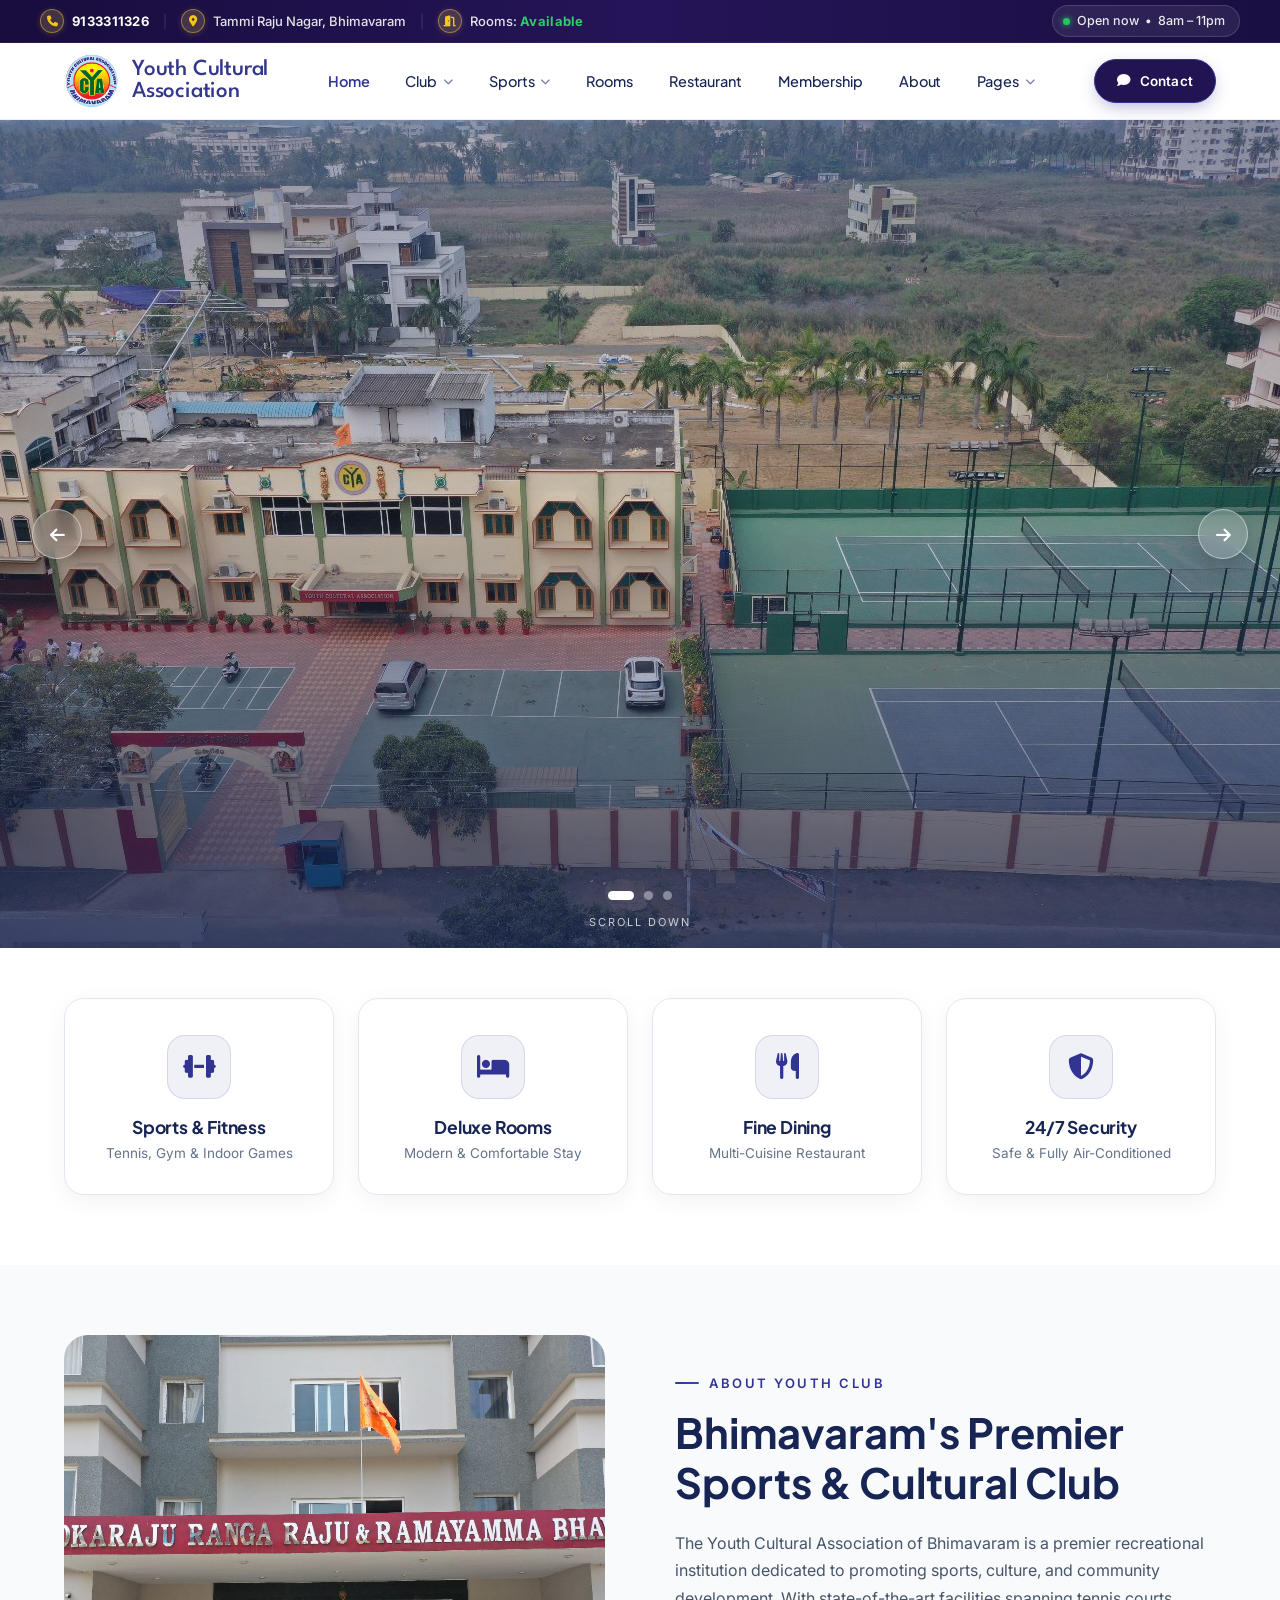
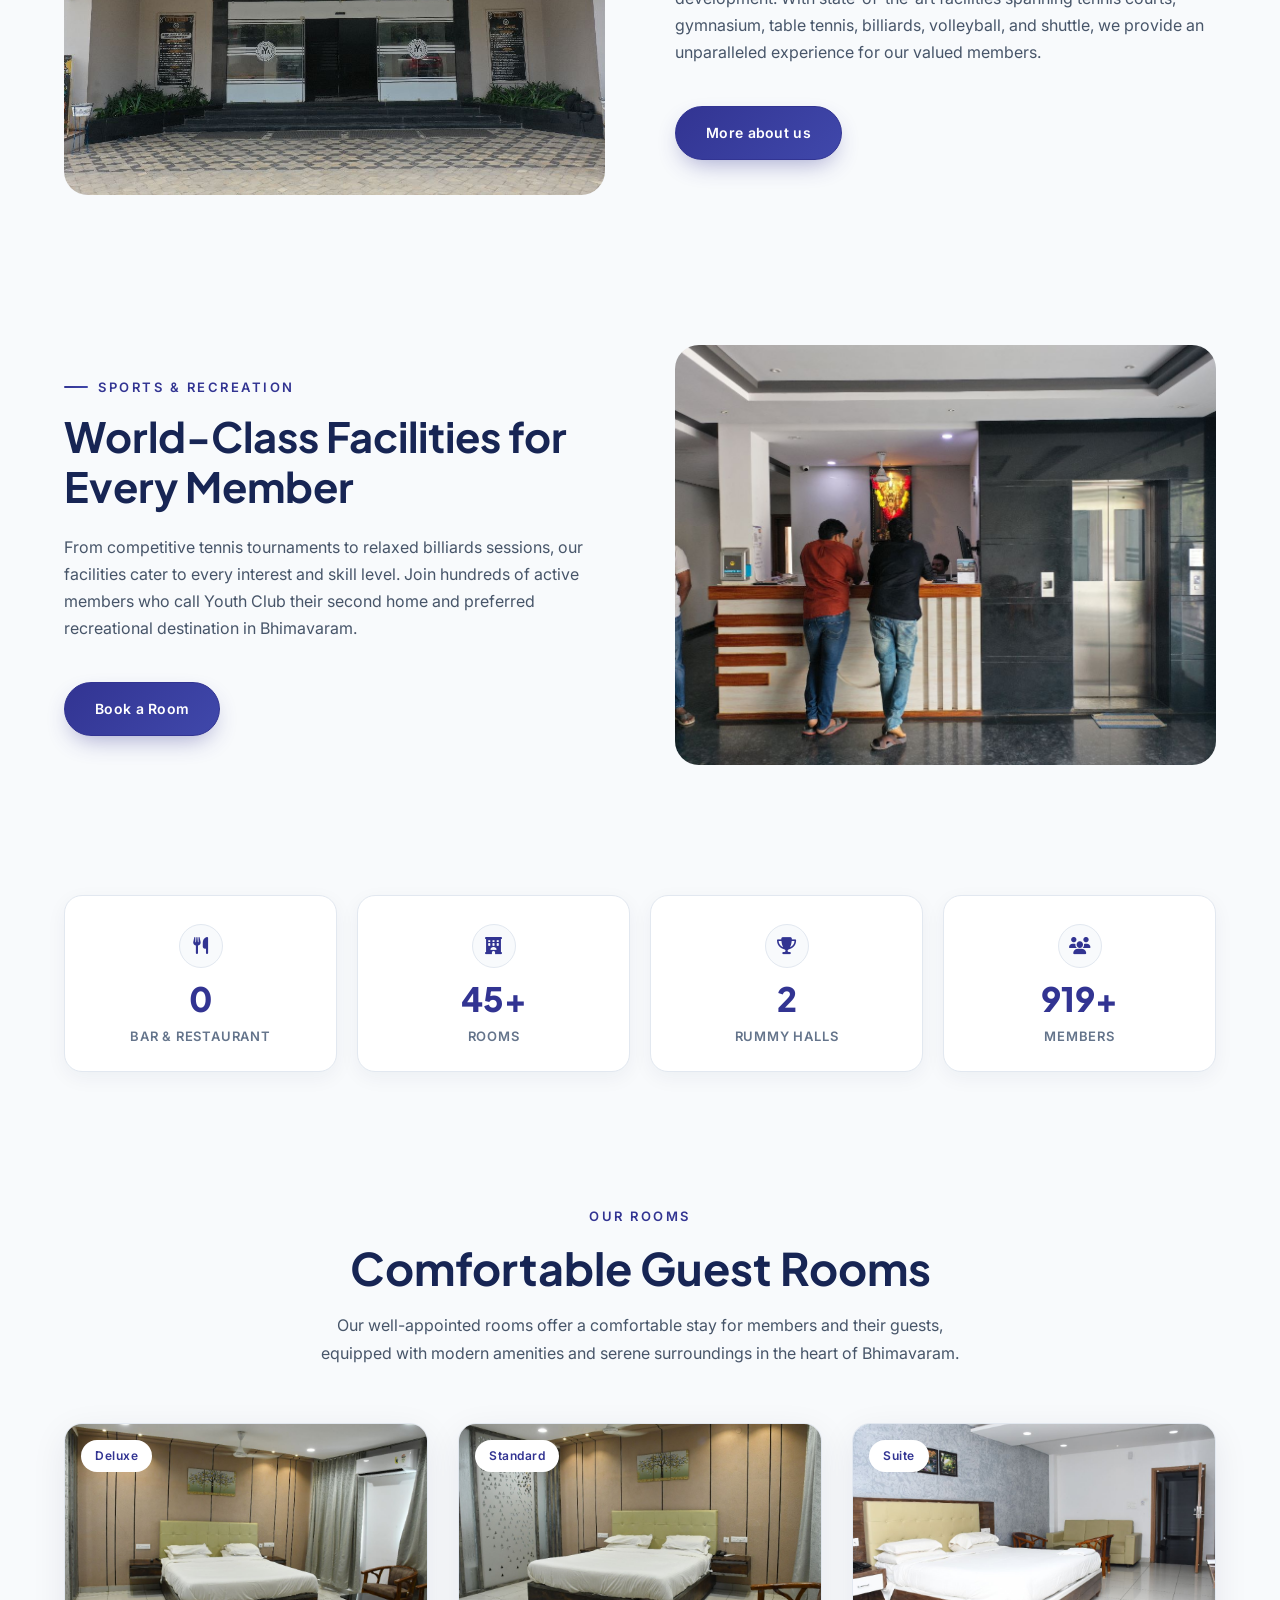
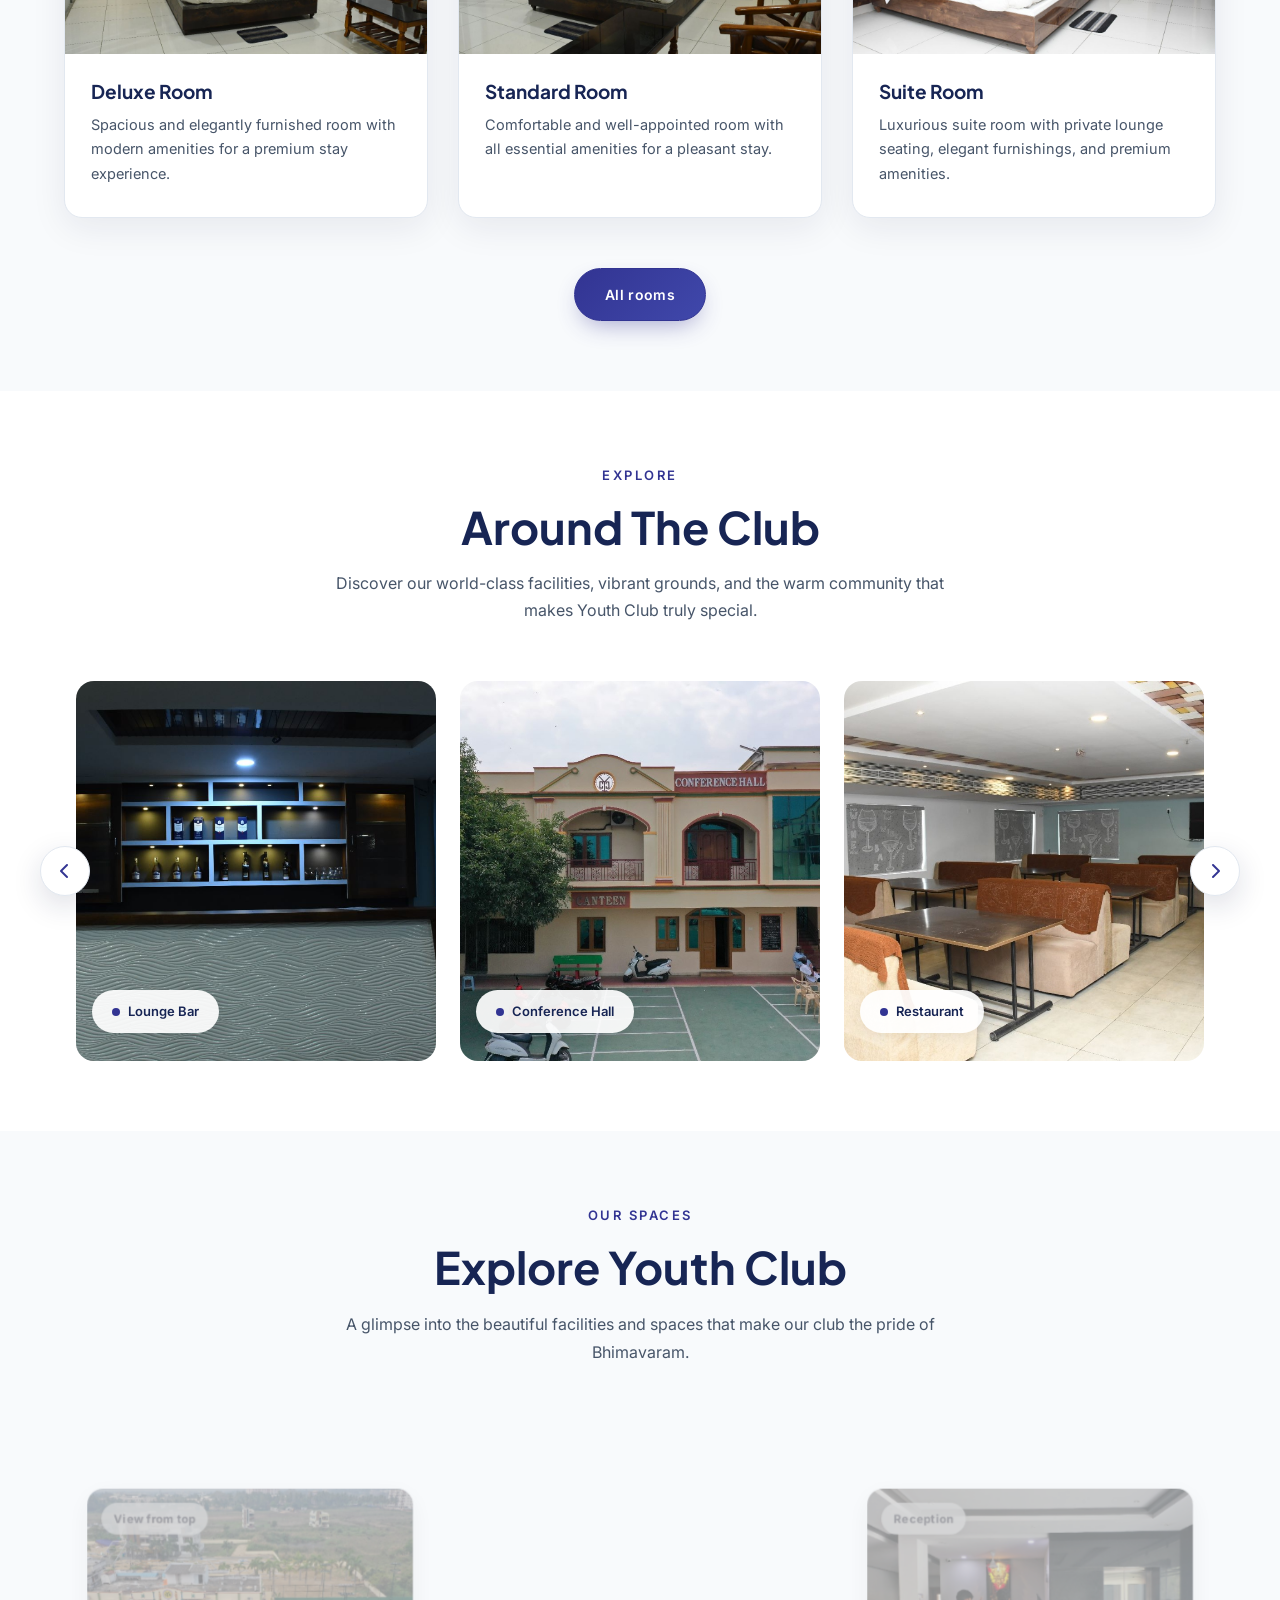
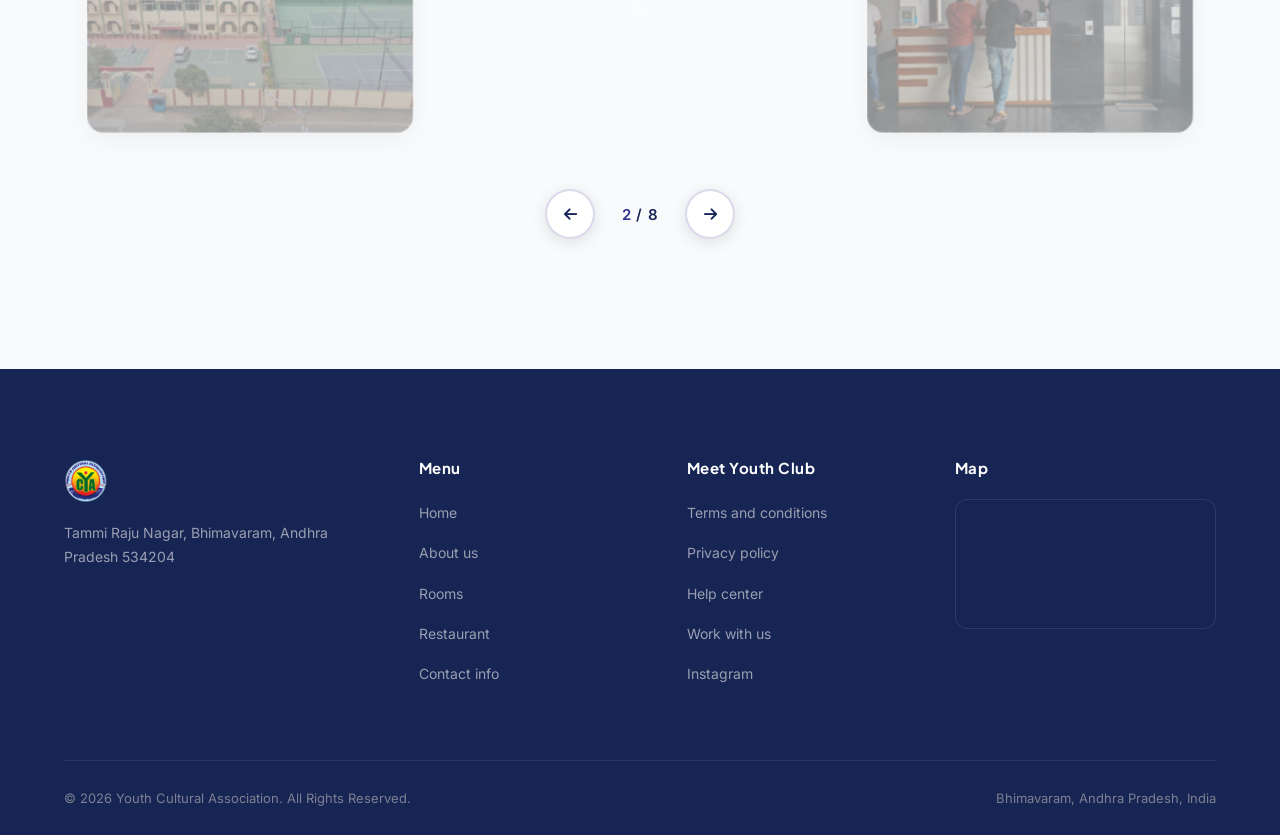
==== commit a2452e8d: "Gallery page Created & Updated" ====
--- a/index.html
+++ b/index.html
@@ -133,7 +133,7 @@
           <li><a href="about.html">About</a></li>
           <li class="dropdown"><a href="#">Pages <i class="fa-solid fa-chevron-down nav-arrow"></i></a>
             <div class="dropdown-menu">
-              <a href="#">
+              <a href="gallery.html">
                 <span class="dropdown-icon"><i class="fa-solid fa-images"></i></span>
                 <span class="dropdown-text"><span class="dropdown-title">Gallery</span></span>
               </a>
--- a/css/style.css
+++ b/css/style.css
@@ -1307,30 +1307,333 @@
 .breadcrumb a{ color:var(--primary); }
 .breadcrumb span{ color:var(--muted); }
 
-/* ---------- Restaurant menu ---------- */
-.menu-slider{
-  display:block;
-}
-.menu-nav{
-  display:none;
+/* ---------- Restaurant Menu Slider ---------- */
+.restaurant-menu-section{
+  position: relative;
+  overflow: hidden;
+  padding: 80px 0 90px;
+}
+.menu-slider-wrap{
+  position: relative;
+  margin: 20px auto 0;
+  display: flex;
+  align-items: center;
+  max-width: 100%;
 }
 .menu-viewport{
-  overflow-x:auto;
-  overflow-y:hidden;
-  -webkit-overflow-scrolling:touch;
+  width: 100%;
+  overflow-x: auto;
+  overflow-y: hidden;
+  scroll-behavior: smooth;
+  scroll-snap-type: x mandatory;
+  -webkit-overflow-scrolling: touch;
+  scrollbar-width: none;
+  -ms-overflow-style: none;
+  padding: 18px 8px 24px;
+}
+.menu-viewport::-webkit-scrollbar{
+  display: none;
 }
 .menu-track{
-  display:flex;
-  flex-wrap:nowrap;
-  gap:40px;
-}
-.menu-item{ flex:0 0 300px; display:flex; flex-direction:column; gap:24px; padding-bottom:40px; border-bottom:1px dashed var(--border); align-items:flex-start; }
-.menu-item img{ width:min(100%, 300px); height:auto; aspect-ratio:1/1; border-radius:var(--radius-small); object-fit:cover; flex-shrink:0; }
-.menu-item-body{ flex:1; display:flex; flex-direction:column; width:100%; }
-.menu-item-top{ display:flex; justify-content:space-between; gap:10px; width:100%; }
-.menu-item-top h4{ font-family:var(--font-heading); font-size:clamp(2rem, 3.5vw, 2.625rem); color:var(--heading); font-weight:700; line-height:1.25; }
-.menu-item-top .price{ color:var(--primary); font-weight:600; white-space:nowrap; }
-.menu-item p{ font-size:14px; margin-top:16px; color:var(--body); }
+  display: flex;
+  flex-wrap: nowrap;
+  gap: 28px;
+}
+.menu-item{
+  flex: 0 0 340px;
+  max-width: 360px;
+  background: var(--card);
+  border: 1px solid var(--border);
+  border-radius: var(--radius-card);
+  padding: 14px 14px 22px;
+  display: flex;
+  flex-direction: column;
+  gap: 16px;
+  box-shadow: 0 6px 20px rgba(23, 37, 84, 0.05);
+  transition: transform 0.35s var(--ease), box-shadow 0.35s var(--ease), border-color 0.35s var(--ease);
+  scroll-snap-align: start;
+  user-select: none;
+}
+.menu-item:hover{
+  transform: translateY(-6px);
+  box-shadow: 0 16px 36px rgba(23, 37, 84, 0.1);
+  border-color: rgba(50, 52, 146, 0.25);
+}
+.menu-item-media{
+  position: relative;
+  width: 100%;
+  height: 220px;
+  border-radius: 14px;
+  overflow: hidden;
+  background: #f1f5f9;
+}
+.menu-item-media img{
+  width: 100%;
+  height: 100%;
+  object-fit: cover;
+  transition: transform 0.6s var(--ease);
+}
+.menu-item:hover .menu-item-media img{
+  transform: scale(1.07);
+}
+.menu-item-badge{
+  position: absolute;
+  top: 12px;
+  left: 12px;
+  background: rgba(255, 255, 255, 0.94);
+  backdrop-filter: blur(8px);
+  -webkit-backdrop-filter: blur(8px);
+  color: var(--primary);
+  font-family: var(--font-body);
+  font-size: 11px;
+  font-weight: 700;
+  letter-spacing: 0.6px;
+  text-transform: uppercase;
+  padding: 5px 12px;
+  border-radius: var(--radius-pill);
+  box-shadow: 0 4px 12px rgba(0, 0, 0, 0.1);
+  z-index: 2;
+}
+.menu-item-body{
+  flex: 1;
+  display: flex;
+  flex-direction: column;
+  padding: 2px 8px 0;
+}
+.menu-item-top{
+  display: flex;
+  justify-content: space-between;
+  align-items: baseline;
+  gap: 10px;
+  margin-bottom: 8px;
+}
+.menu-item-top h4{
+  font-family: var(--font-heading);
+  font-size: 20px;
+  font-weight: 700;
+  color: var(--heading);
+  line-height: 1.35;
+  transition: color 0.25s ease;
+  margin: 0;
+}
+.menu-item:hover .menu-item-top h4{
+  color: var(--primary);
+}
+.menu-item p{
+  font-family: var(--font-body);
+  font-size: 14px;
+  line-height: 1.6;
+  color: var(--body);
+  margin: 0;
+}
+
+/* Nav slider buttons */
+.menu-slider-btn{
+  position: absolute;
+  top: calc(50% - 10px);
+  transform: translateY(-50%);
+  z-index: 10;
+  width: 48px;
+  height: 48px;
+  border-radius: 50%;
+  background: rgba(255, 255, 255, 0.95);
+  backdrop-filter: blur(8px);
+  -webkit-backdrop-filter: blur(8px);
+  border: 1.5px solid var(--border);
+  color: var(--heading);
+  font-size: 16px;
+  display: flex;
+  align-items: center;
+  justify-content: center;
+  cursor: pointer;
+  box-shadow: 0 8px 24px rgba(23, 37, 84, 0.12);
+  transition: all 0.3s cubic-bezier(0.16, 1, 0.3, 1);
+  flex-shrink: 0;
+}
+.menu-slider-btn.prev{
+  left: -20px;
+}
+.menu-slider-btn.next{
+  right: -20px;
+}
+.menu-slider-btn:hover:not(:disabled){
+  background: var(--primary);
+  border-color: var(--primary);
+  color: #ffffff;
+  transform: translateY(-50%) scale(1.1);
+  box-shadow: 0 10px 28px rgba(50, 52, 146, 0.35);
+}
+.menu-slider-btn:active:not(:disabled){
+  transform: translateY(-50%) scale(0.96);
+}
+.menu-slider-btn:disabled,
+.menu-slider-btn.disabled{
+  opacity: 0.3;
+  cursor: not-allowed;
+  pointer-events: none;
+  box-shadow: 0 4px 12px rgba(0, 0, 0, 0.04);
+}
+
+/* Dots and indicators */
+.menu-slider-controls{
+  display: flex;
+  justify-content: center;
+  align-items: center;
+  gap: 16px;
+  margin-top: 24px;
+}
+.menu-slider-dots{
+  display: flex;
+  justify-content: center;
+  align-items: center;
+  gap: 8px;
+}
+.menu-slider-dot{
+  width: 8px;
+  height: 8px;
+  border-radius: var(--radius-pill);
+  background: rgba(50, 52, 146, 0.2);
+  cursor: pointer;
+  transition: all 0.3s ease;
+  border: none;
+  padding: 0;
+}
+.menu-slider-dot.active{
+  width: 26px;
+  background: var(--primary);
+}
+
+/* ---------- Membership ---------- */
+.membership-section{
+  padding: 70px 0 90px;
+  background: var(--section-bg);
+}
+.membership-grid{
+  display: grid;
+  grid-template-columns: repeat(2, 1fr);
+  gap: 28px;
+  margin-top: 36px;
+}
+.membership-card{
+  background: #ffffff;
+  border: 1px solid var(--border);
+  border-radius: var(--radius-card);
+  padding: 34px 30px;
+  display: flex;
+  flex-direction: column;
+  box-shadow: 0 4px 20px rgba(23, 37, 84, 0.04);
+  transition: transform 0.3s var(--ease), box-shadow 0.3s var(--ease), border-color 0.3s var(--ease);
+}
+.membership-card:hover{
+  transform: translateY(-4px);
+  box-shadow: 0 14px 32px rgba(23, 37, 84, 0.08);
+  border-color: rgba(50, 52, 146, 0.25);
+}
+.membership-card-top{
+  display: flex;
+  justify-content: space-between;
+  align-items: center;
+  margin-bottom: 18px;
+}
+.membership-num{
+  font-family: var(--font-heading);
+  font-size: 14px;
+  font-weight: 800;
+  color: var(--primary);
+  letter-spacing: 0.5px;
+}
+.membership-tag{
+  font-size: 11.5px;
+  font-weight: 600;
+  text-transform: uppercase;
+  letter-spacing: 0.8px;
+  padding: 4px 12px;
+  border-radius: var(--radius-pill);
+  background: rgba(50, 52, 146, 0.06);
+  color: var(--primary);
+  border: 1px solid rgba(50, 52, 146, 0.12);
+}
+.membership-card h3{
+  font-family: var(--font-heading);
+  font-size: 22px;
+  font-weight: 700;
+  color: var(--heading);
+  margin-bottom: 6px;
+}
+.membership-subtitle{
+  font-size: 13.5px;
+  color: var(--muted);
+  margin-bottom: 22px;
+  font-weight: 500;
+}
+.membership-provision{
+  background: #F8FAFC;
+  border: 1px solid #E2E8F0;
+  border-left: 3px solid var(--primary);
+  border-radius: 10px;
+  padding: 18px 20px;
+  flex: 1;
+  display: flex;
+  flex-direction: column;
+  gap: 8px;
+}
+.provision-label{
+  font-size: 11px;
+  font-weight: 700;
+  text-transform: uppercase;
+  letter-spacing: 0.8px;
+  color: var(--primary);
+}
+.provision-text{
+  margin: 0;
+  font-family: var(--font-body);
+  font-size: 14.5px;
+  line-height: 1.7;
+  color: #334155;
+  font-style: normal;
+  font-weight: 450;
+}
+.membership-notice{
+  background: #ffffff;
+  border: 1px solid var(--border);
+  border-radius: var(--radius-card);
+  padding: 26px 32px;
+  margin-top: 40px;
+  display: flex;
+  align-items: center;
+  justify-content: space-between;
+  gap: 24px;
+  box-shadow: 0 4px 20px rgba(23, 37, 84, 0.04);
+}
+.membership-notice-content{
+  display: flex;
+  align-items: center;
+  gap: 20px;
+}
+.notice-icon{
+  width: 48px;
+  height: 48px;
+  border-radius: 50%;
+  background: rgba(50, 52, 146, 0.08);
+  color: var(--primary);
+  display: flex;
+  align-items: center;
+  justify-content: center;
+  font-size: 18px;
+  flex-shrink: 0;
+}
+.membership-notice h4{
+  font-family: var(--font-heading);
+  font-size: 17px;
+  font-weight: 700;
+  color: var(--heading);
+  margin-bottom: 4px;
+}
+.membership-notice p{
+  font-size: 14px;
+  color: var(--body);
+  margin: 0;
+}
 
 /* ---------- Contact ---------- */
 .contact-grid{ display:grid; grid-template-columns:1fr 1fr; gap:70px; }
@@ -1457,6 +1760,7 @@
   .blog-grid{ grid-template-columns:1fr 1fr; gap:22px; }
   .contact-grid{ grid-template-columns:1fr; gap:45px; }
   .footer-grid{ grid-template-columns:1fr 1fr; gap:36px; }
+  .membership-grid{ grid-template-columns:1fr; gap:20px; }
 }
 
 @media(max-width:767px){
@@ -1514,11 +1818,16 @@
   /* Inner pages */
   .page-header{ padding:80px 0 35px; }
   .page-header h1{ font-size:clamp(1.75rem, 5.5vw, 2.2rem); margin-bottom:10px; }
-  .menu-track{ gap:24px; }
-  .menu-item{ flex:0 0 min(280px, 85vw); gap:16px; padding-bottom:24px; }
-  .menu-item img{ width:min(100%, 180px); height:auto; aspect-ratio:1/1; }
-  .menu-item-top h4{ font-size:clamp(1.5rem, 5.5vw, 1.75rem); }
-  .menu-item p{ font-size:13px; }
+  .membership-section{ padding:50px 0 60px; }
+  .membership-card{ padding:24px 20px; }
+  .membership-notice{ flex-direction:column; align-items:flex-start; gap:18px; padding:22px 20px; }
+  .menu-slider-btn.prev{ left: -6px; }
+  .menu-slider-btn.next{ right: -6px; }
+  .menu-track{ gap:18px; }
+  .menu-item{ flex:0 0 min(285px, 82vw); gap:14px; padding:12px 12px 18px; }
+  .menu-item-media{ height:185px; }
+  .menu-item-top h4{ font-size:18px; }
+  .menu-item p{ font-size:13.5px; }
 
   .form-grid{ grid-template-columns:1fr; gap:14px; }
   .blog-grid{ grid-template-columns:1fr; gap:22px; }
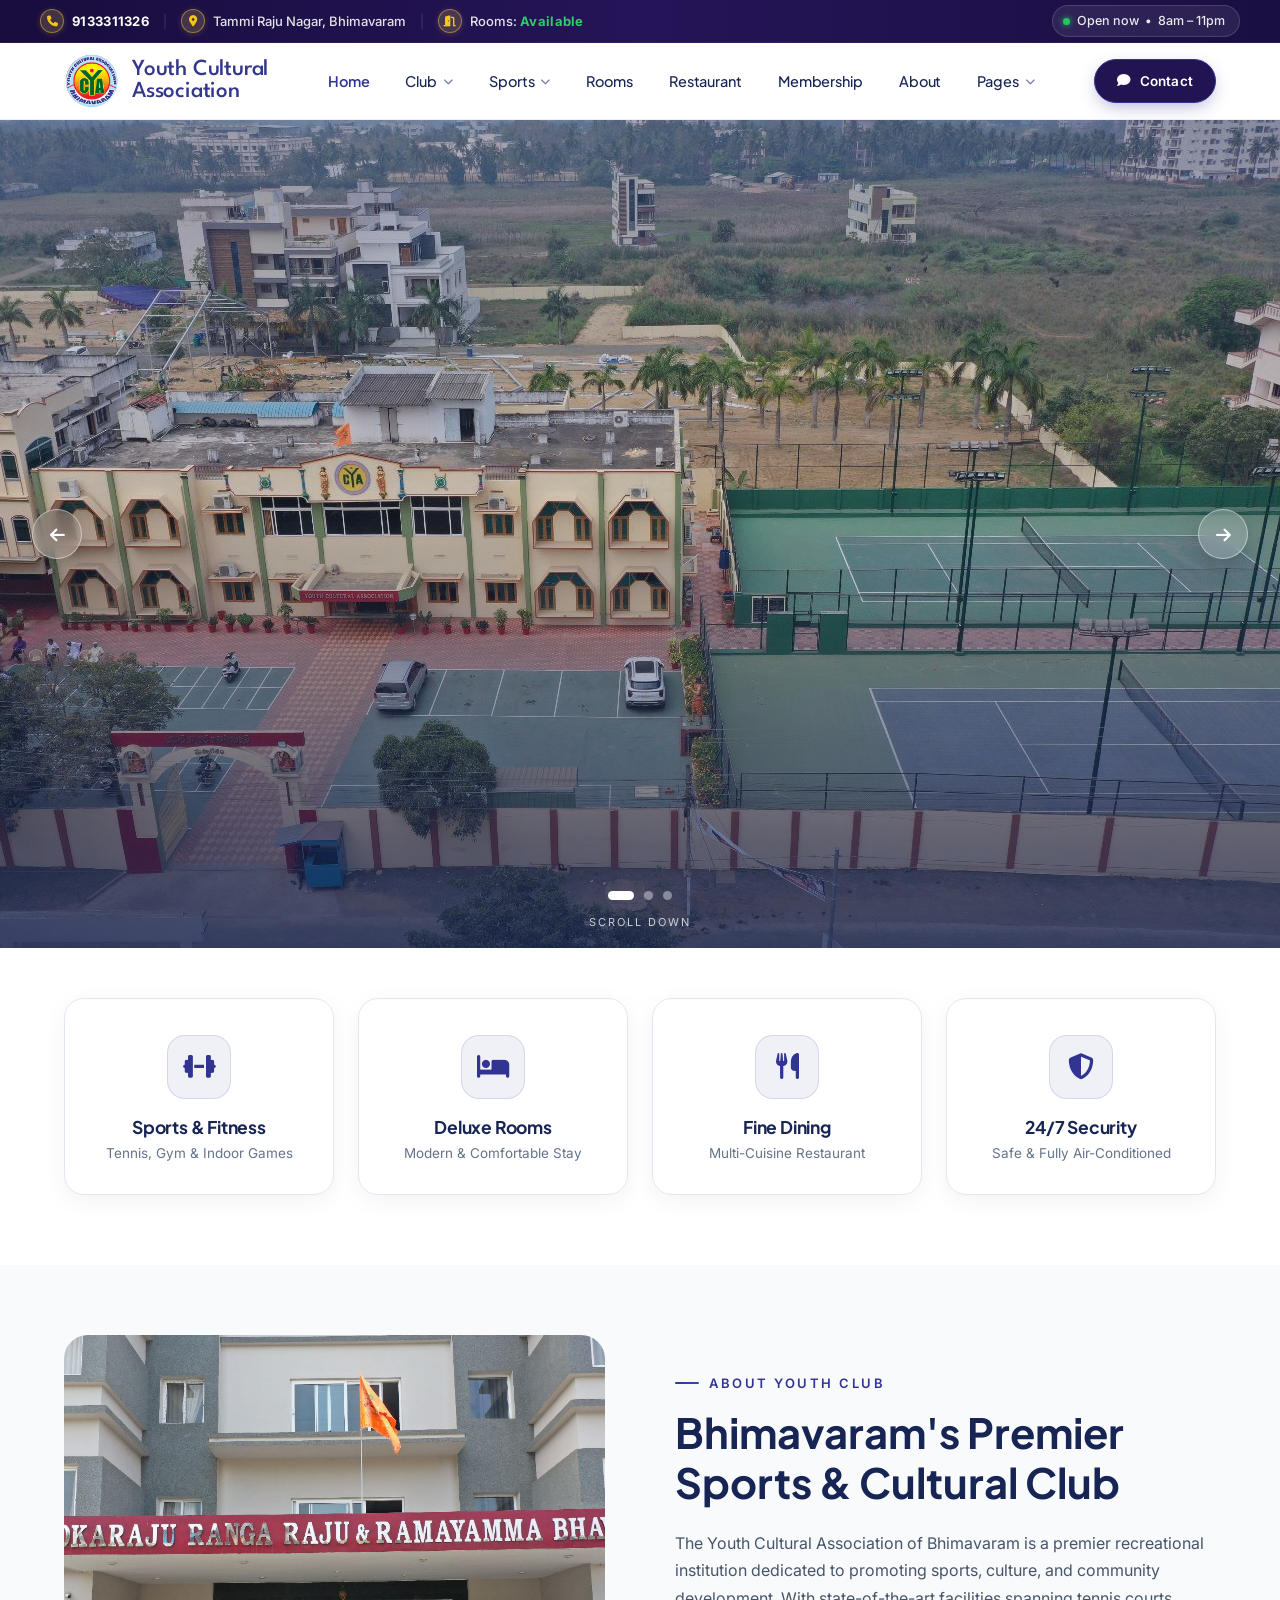
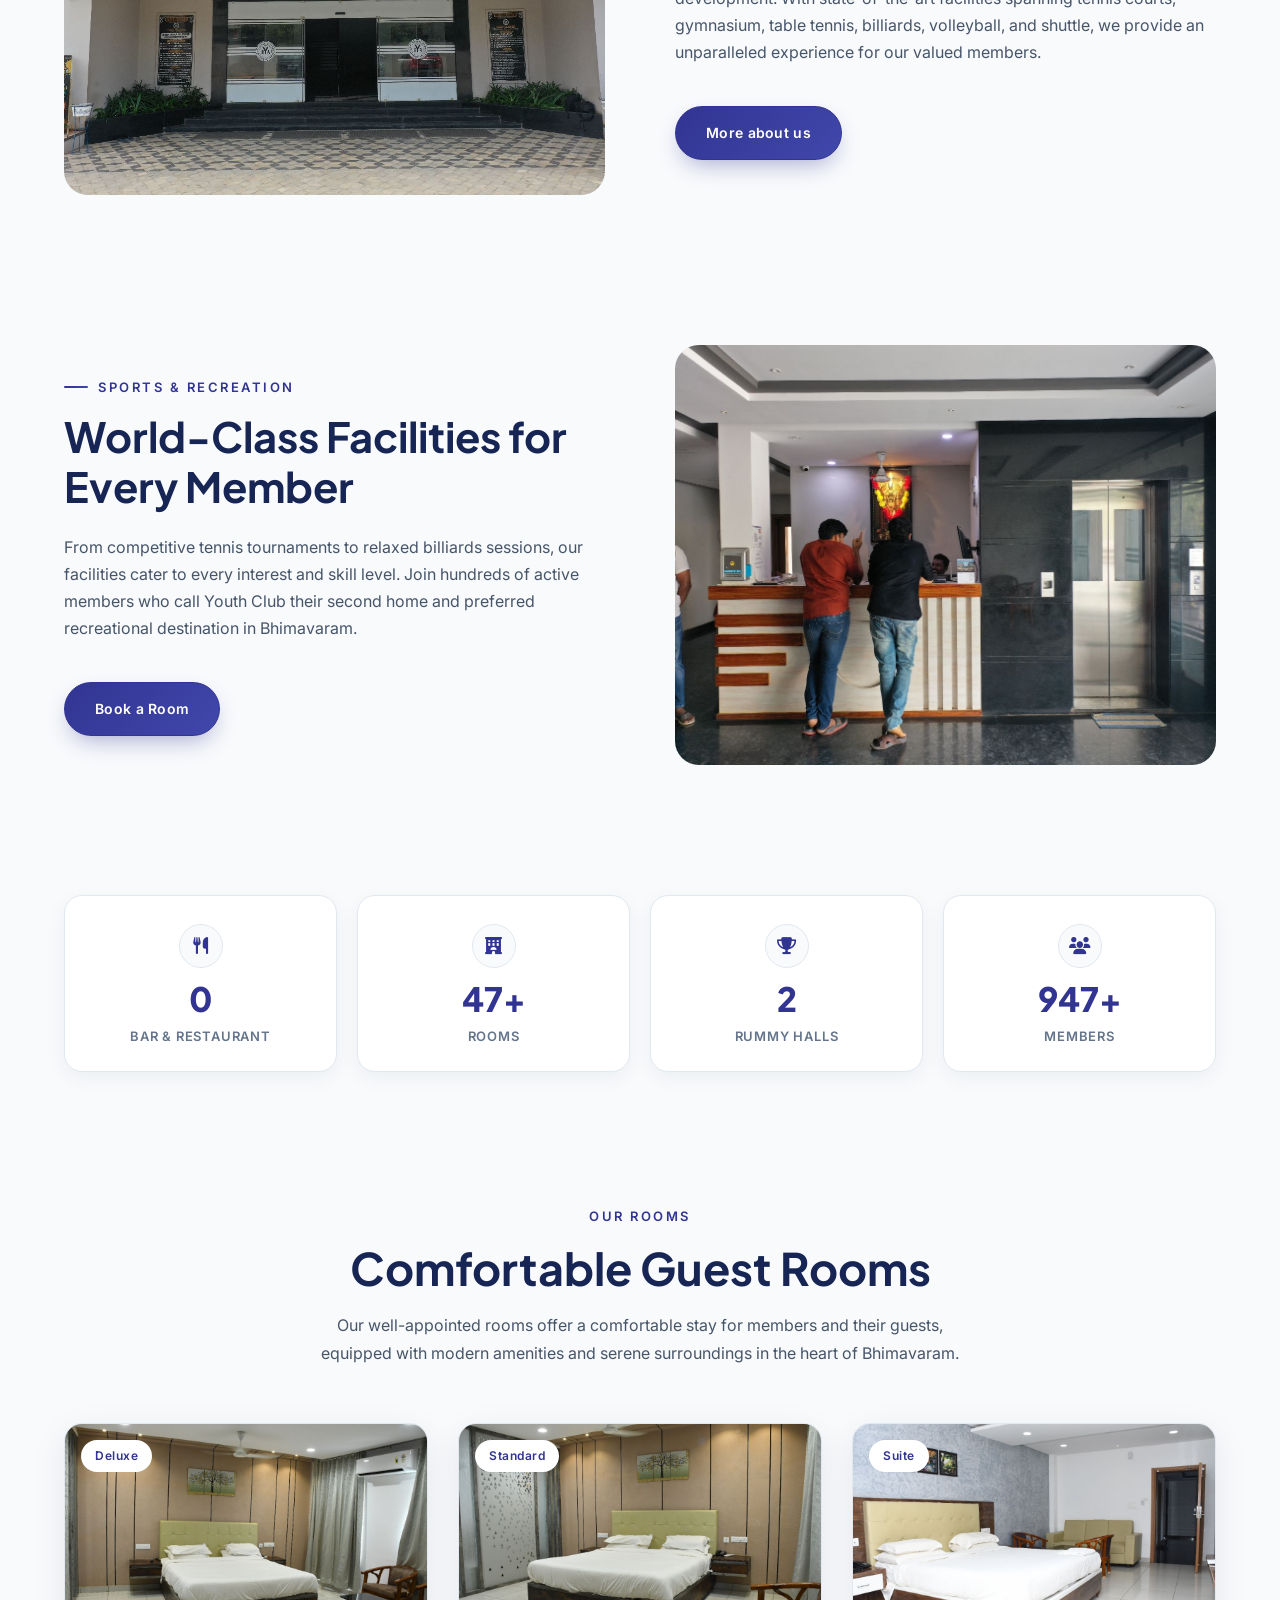
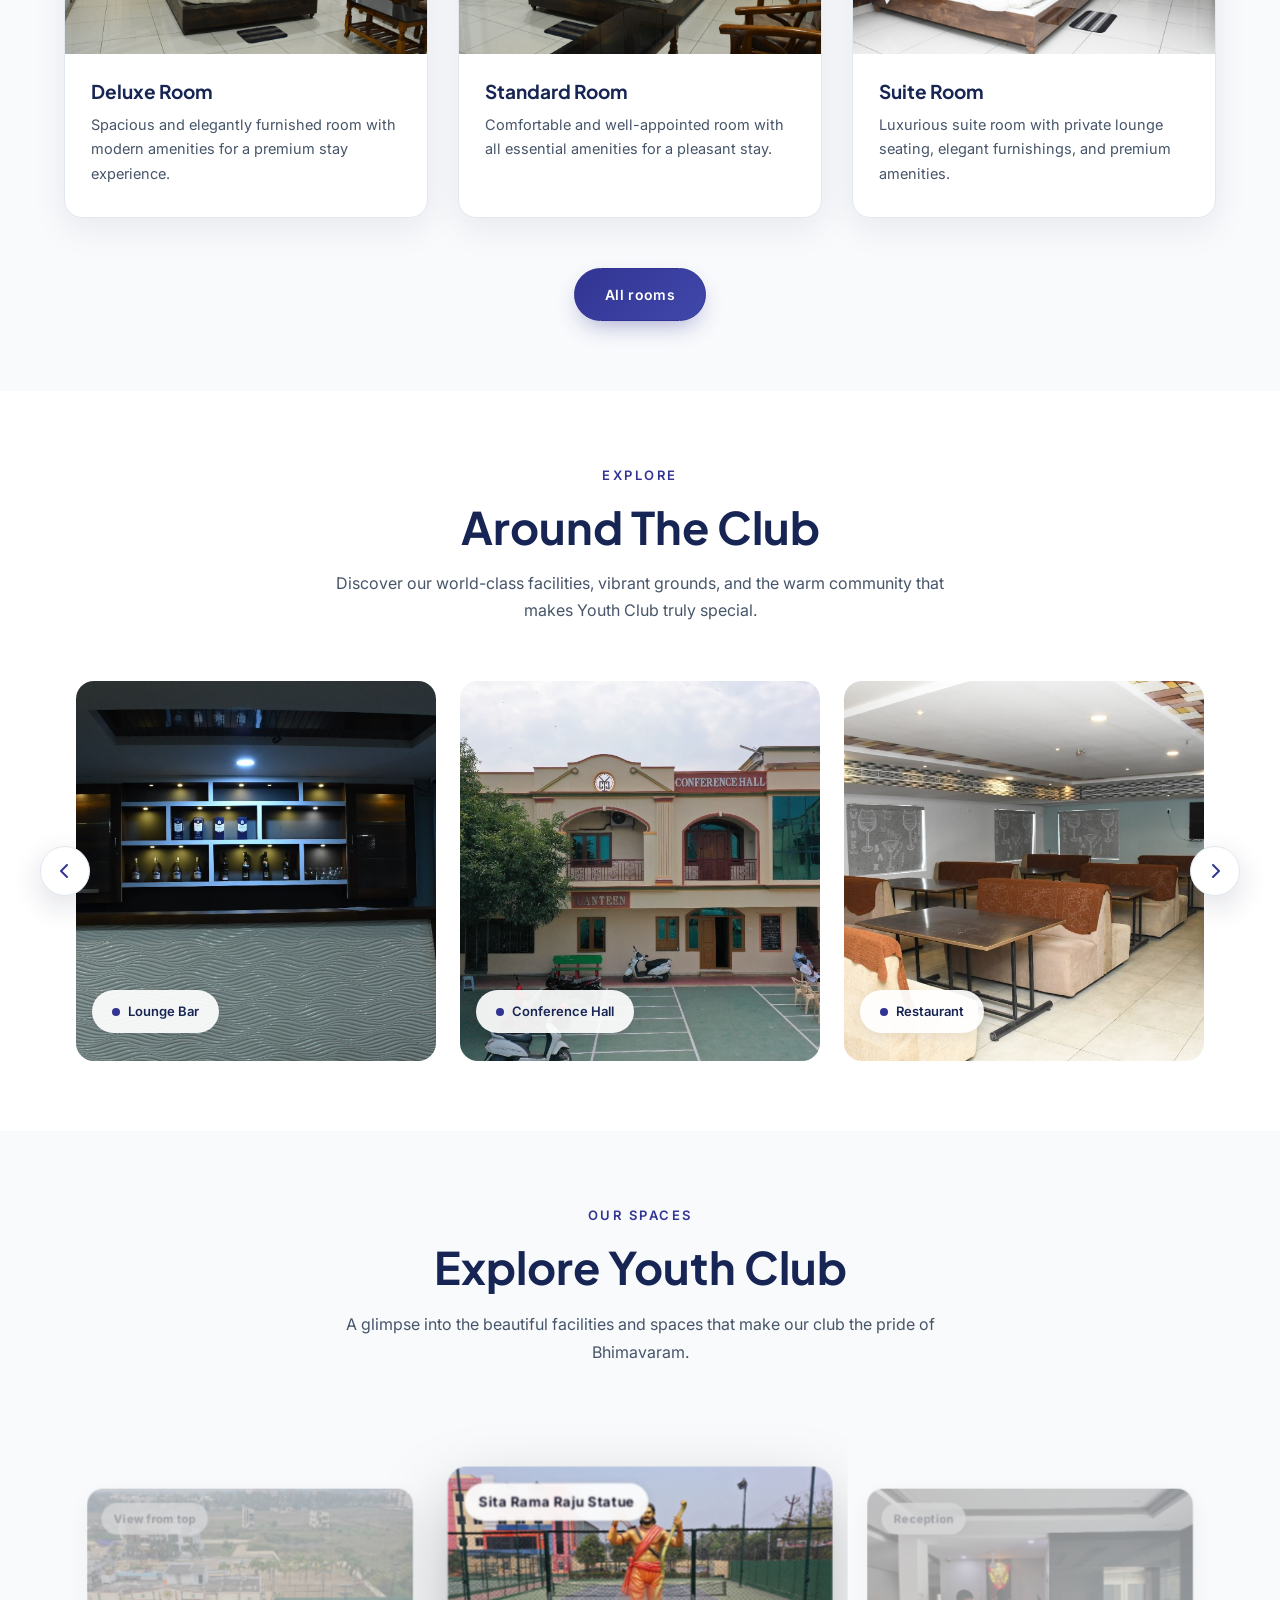
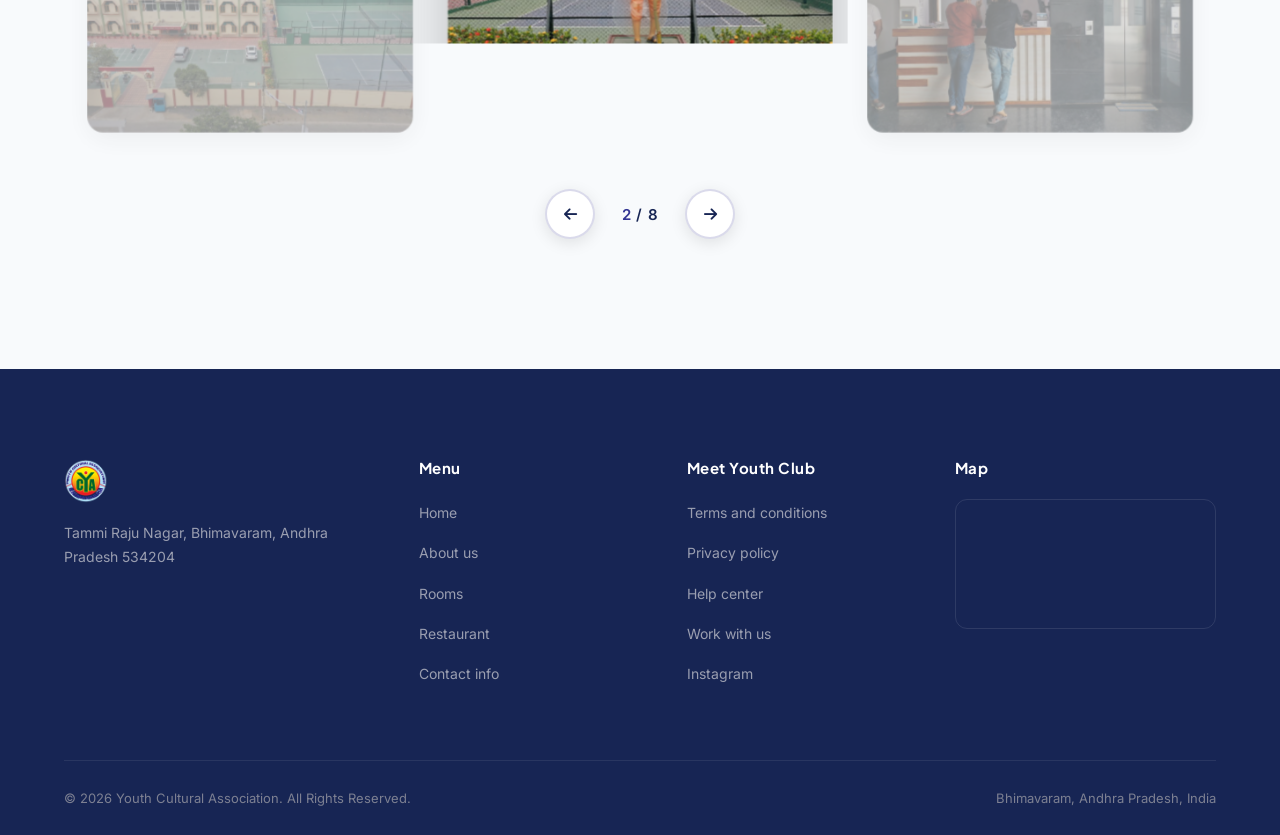
==== commit ed81e3d9: "Resolve membership conflict" ====
--- a/index.html
+++ b/index.html
@@ -87,7 +87,7 @@
           <li class="active"><a href="index.html">Home</a></li>
           <li class="dropdown"><a href="about.html">Club <i class="fa-solid fa-chevron-down nav-arrow"></i></a>
             <div class="dropdown-menu">
-              <a href="about.html">
+              <a href="club-committee.html">
                 <span class="dropdown-icon"><i class="fa-solid fa-users-gear"></i></span>
                 <span class="dropdown-text"><span class="dropdown-title">Club Committee</span></span>
               </a>
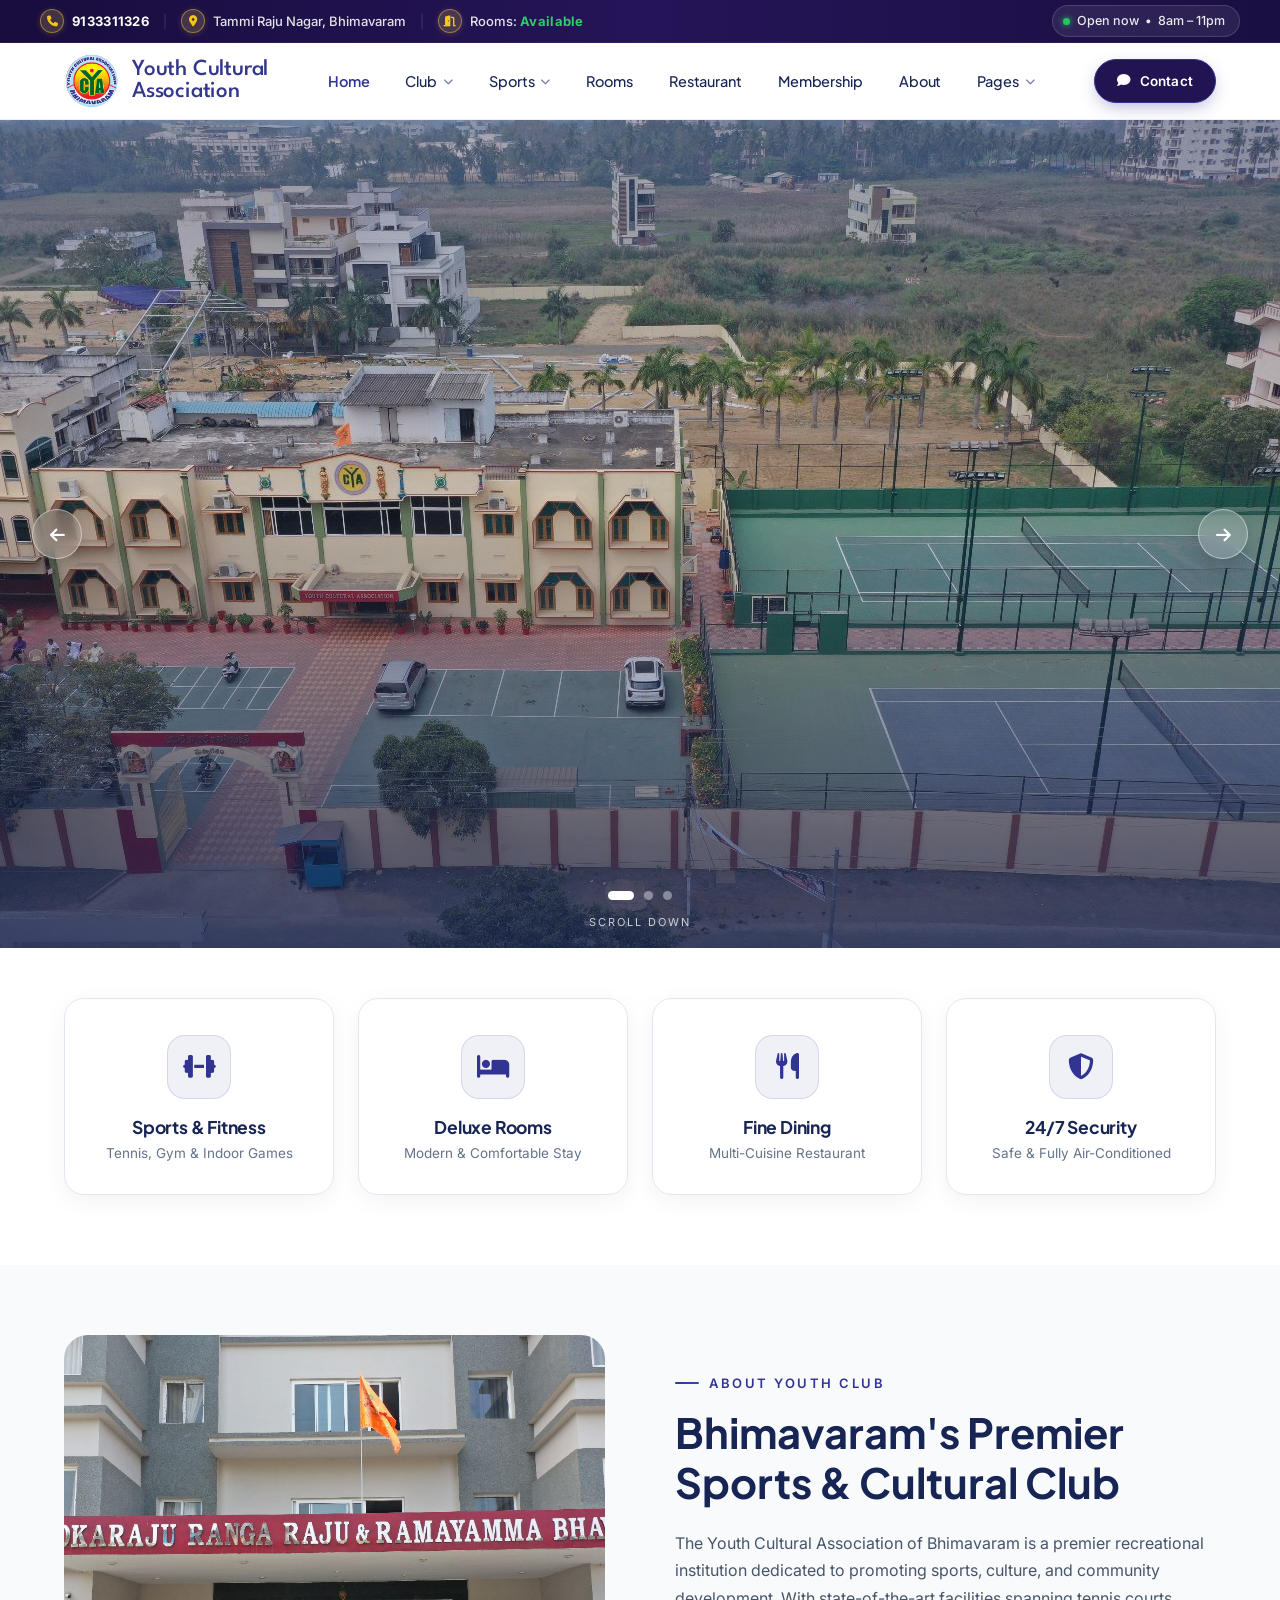
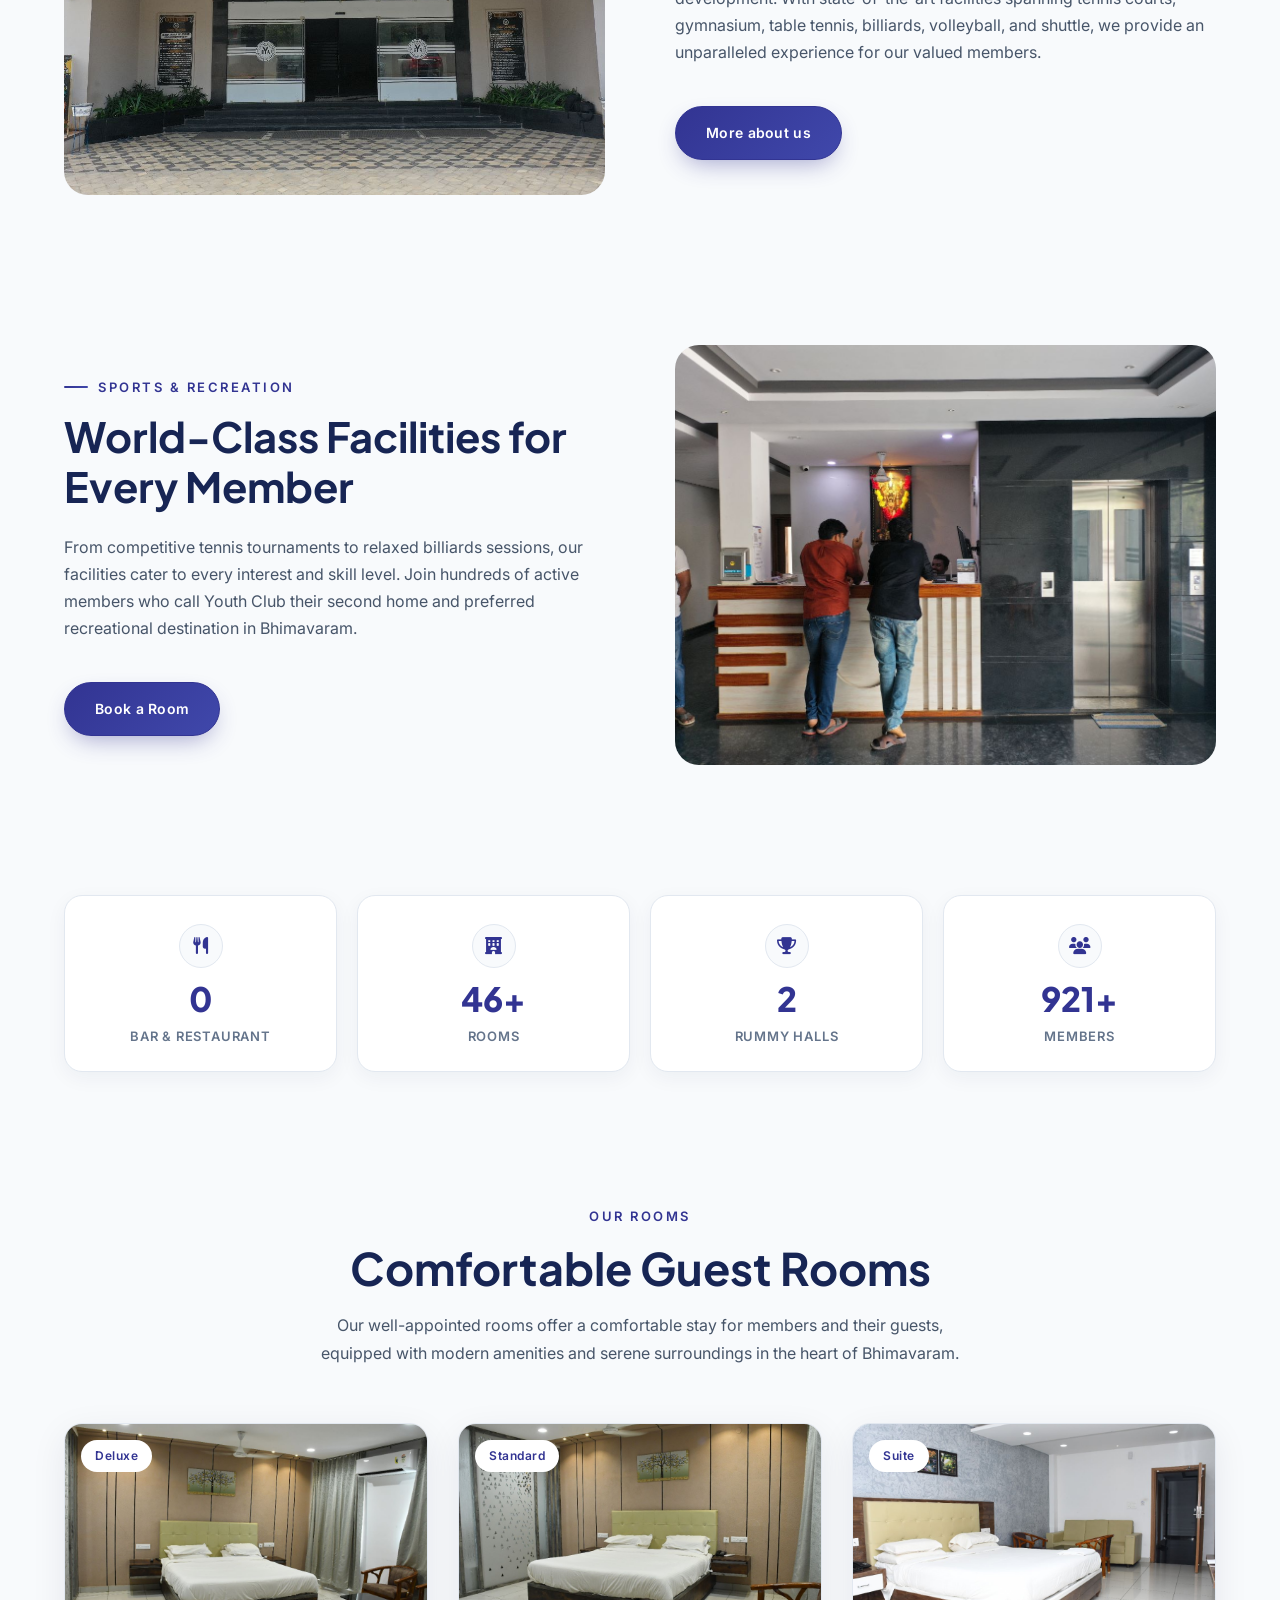
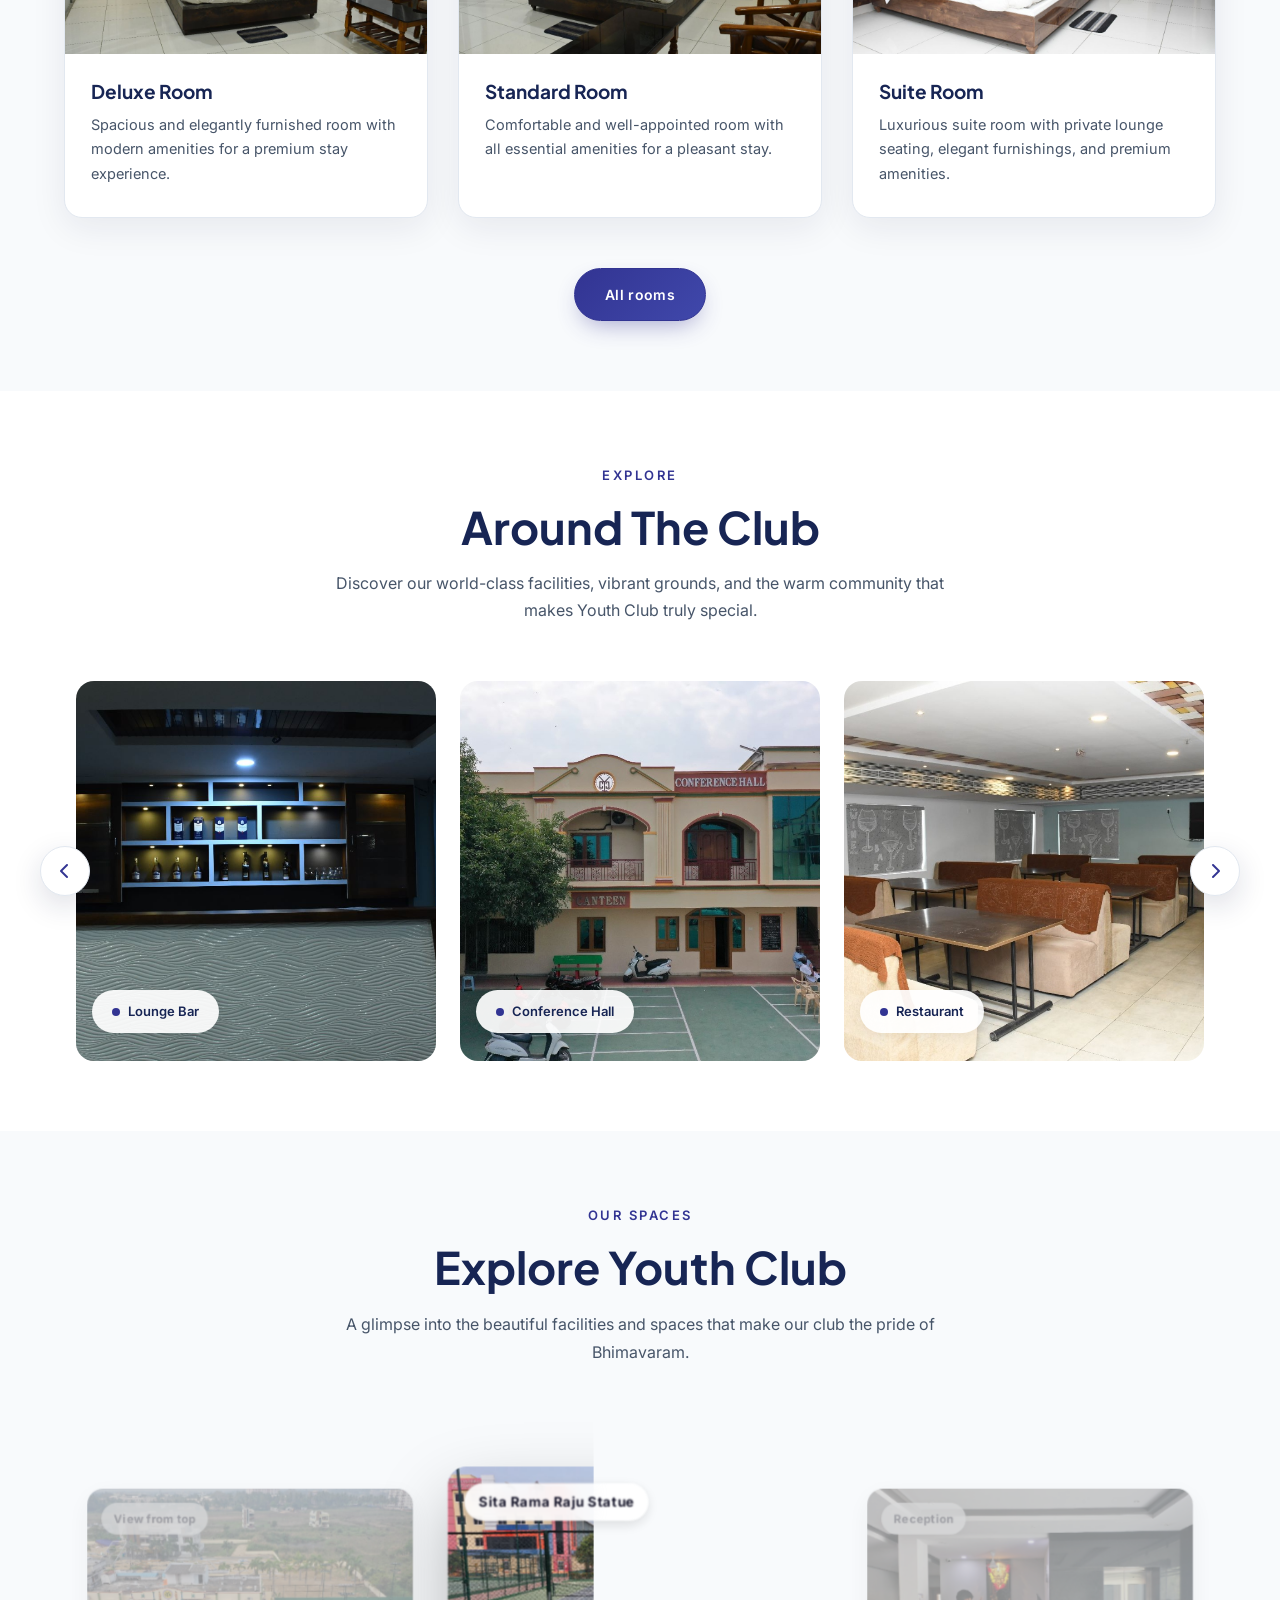
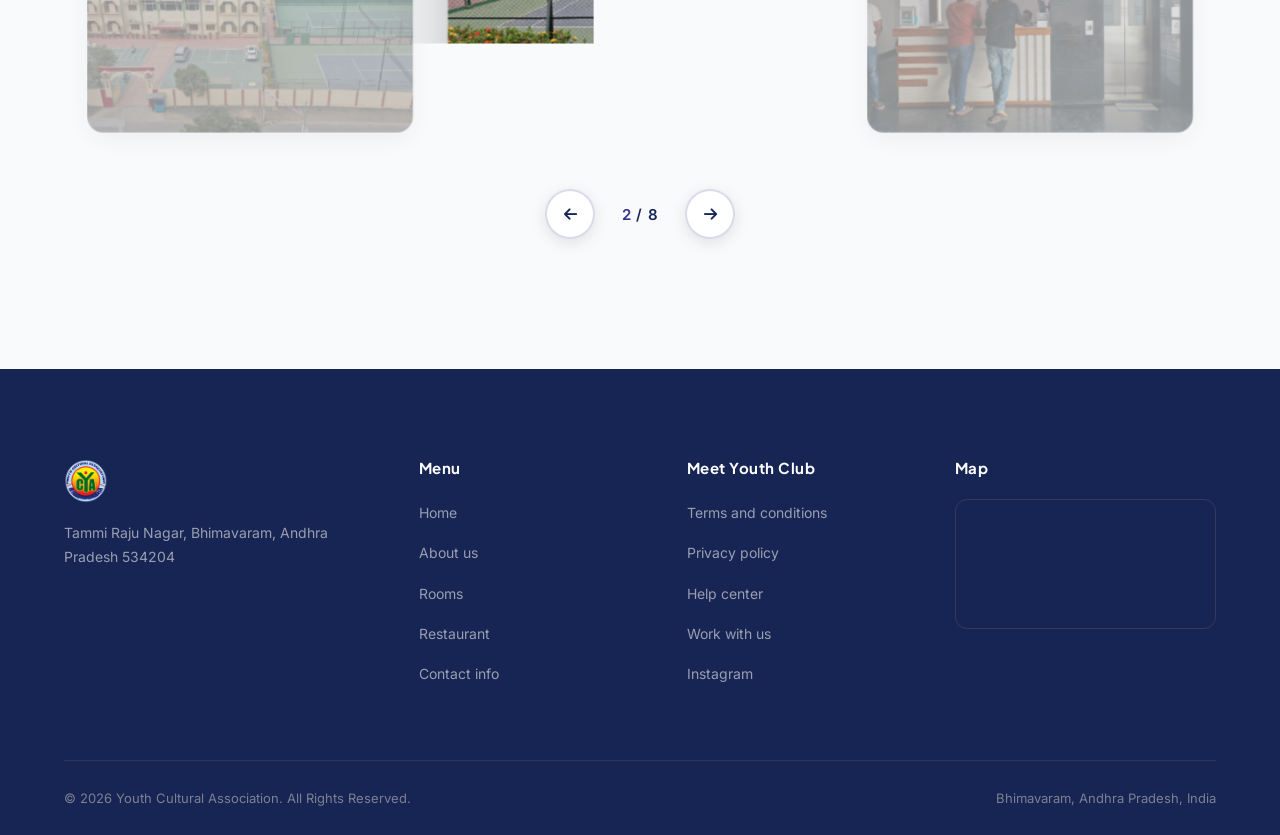
==== commit d59b44f3: "affialiation page created" ====
--- a/index.html
+++ b/index.html
@@ -137,12 +137,10 @@
                 <span class="dropdown-icon"><i class="fa-solid fa-images"></i></span>
                 <span class="dropdown-text"><span class="dropdown-title">Gallery</span></span>
               </a>
-              <a href="#">
-                <span class="dropdown-icon"><i class="fa-solid fa-calendar-check"></i></span>
+              <a href="events.html"><span class="dropdown-icon"><i class="fa-solid fa-calendar-check"></i></span>
                 <span class="dropdown-text"><span class="dropdown-title">Events</span></span>
               </a>
-              <a href="#">
-                <span class="dropdown-icon"><i class="fa-solid fa-handshake"></i></span>
+              <a href="affiliations.html"><span class="dropdown-icon"><i class="fa-solid fa-handshake"></i></span>
                 <span class="dropdown-text"><span class="dropdown-title">Affiliations</span></span>
               </a>
               <a href="contact.html">
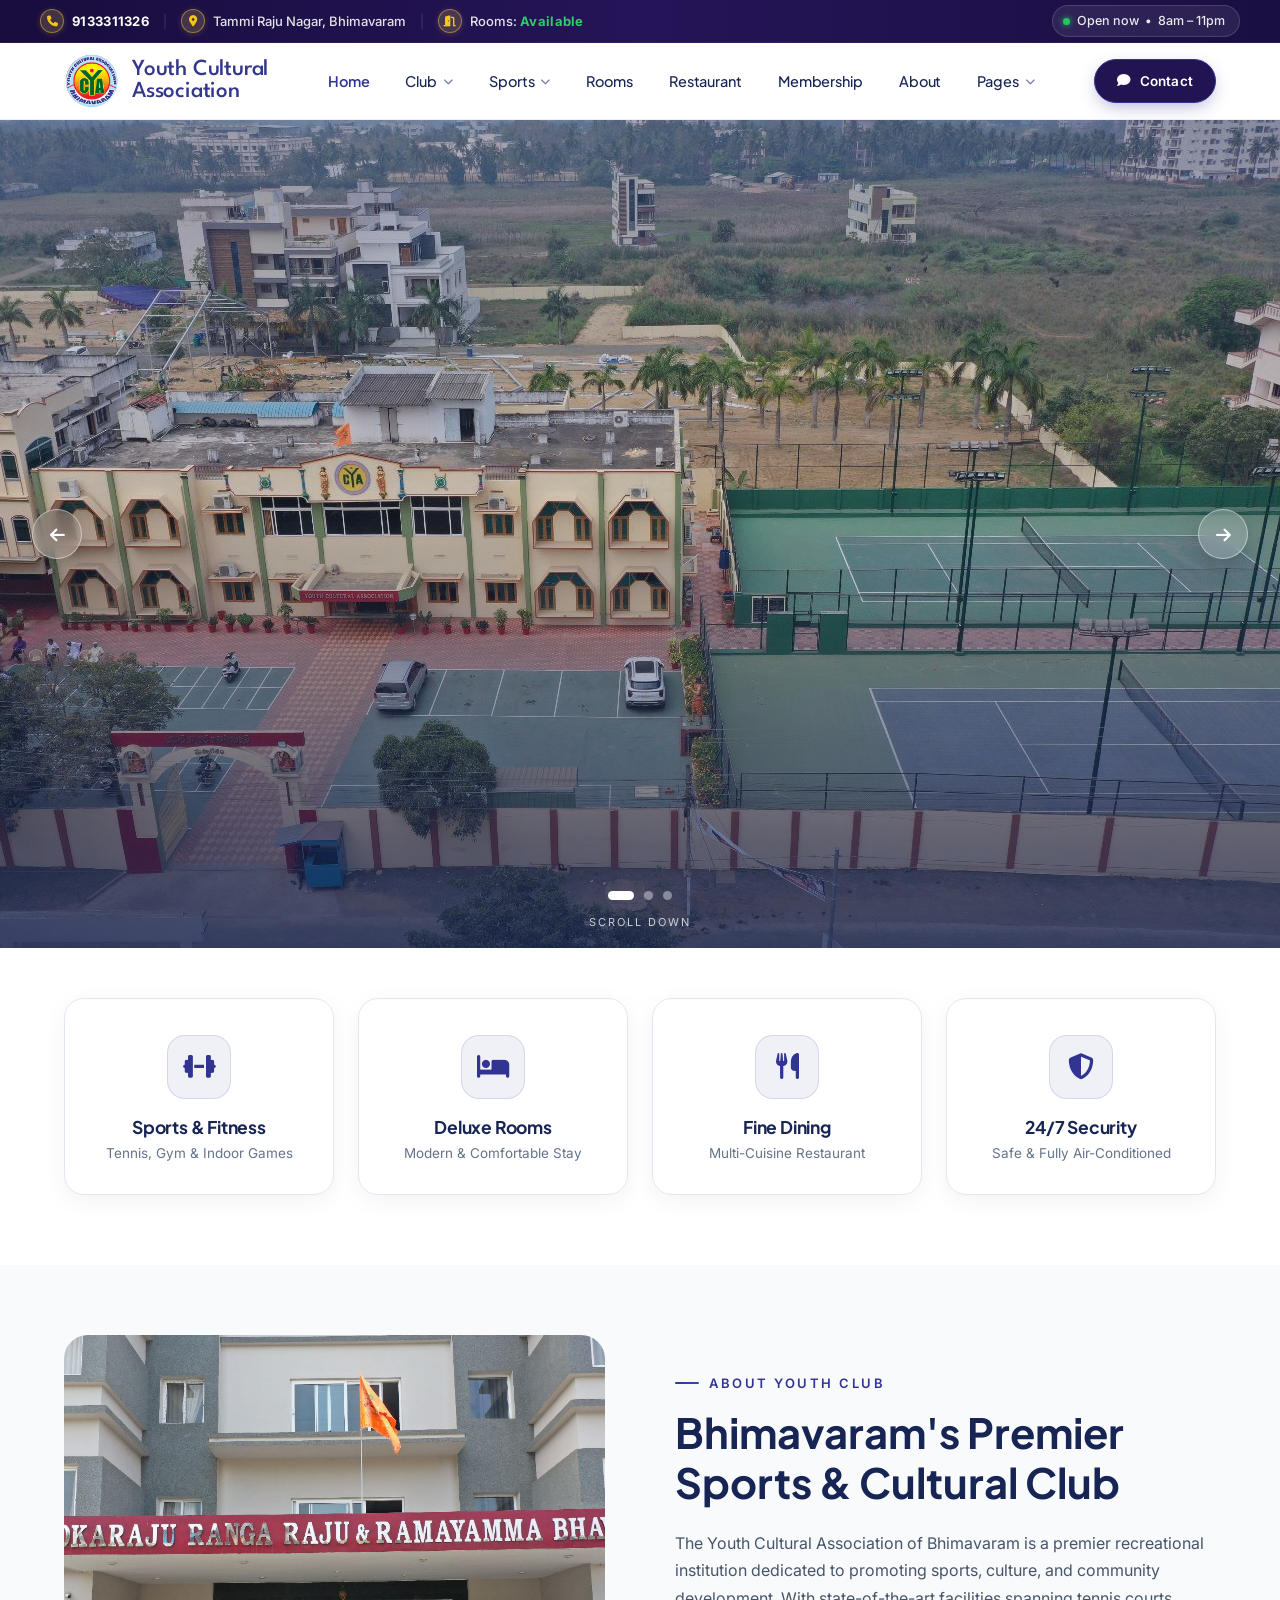
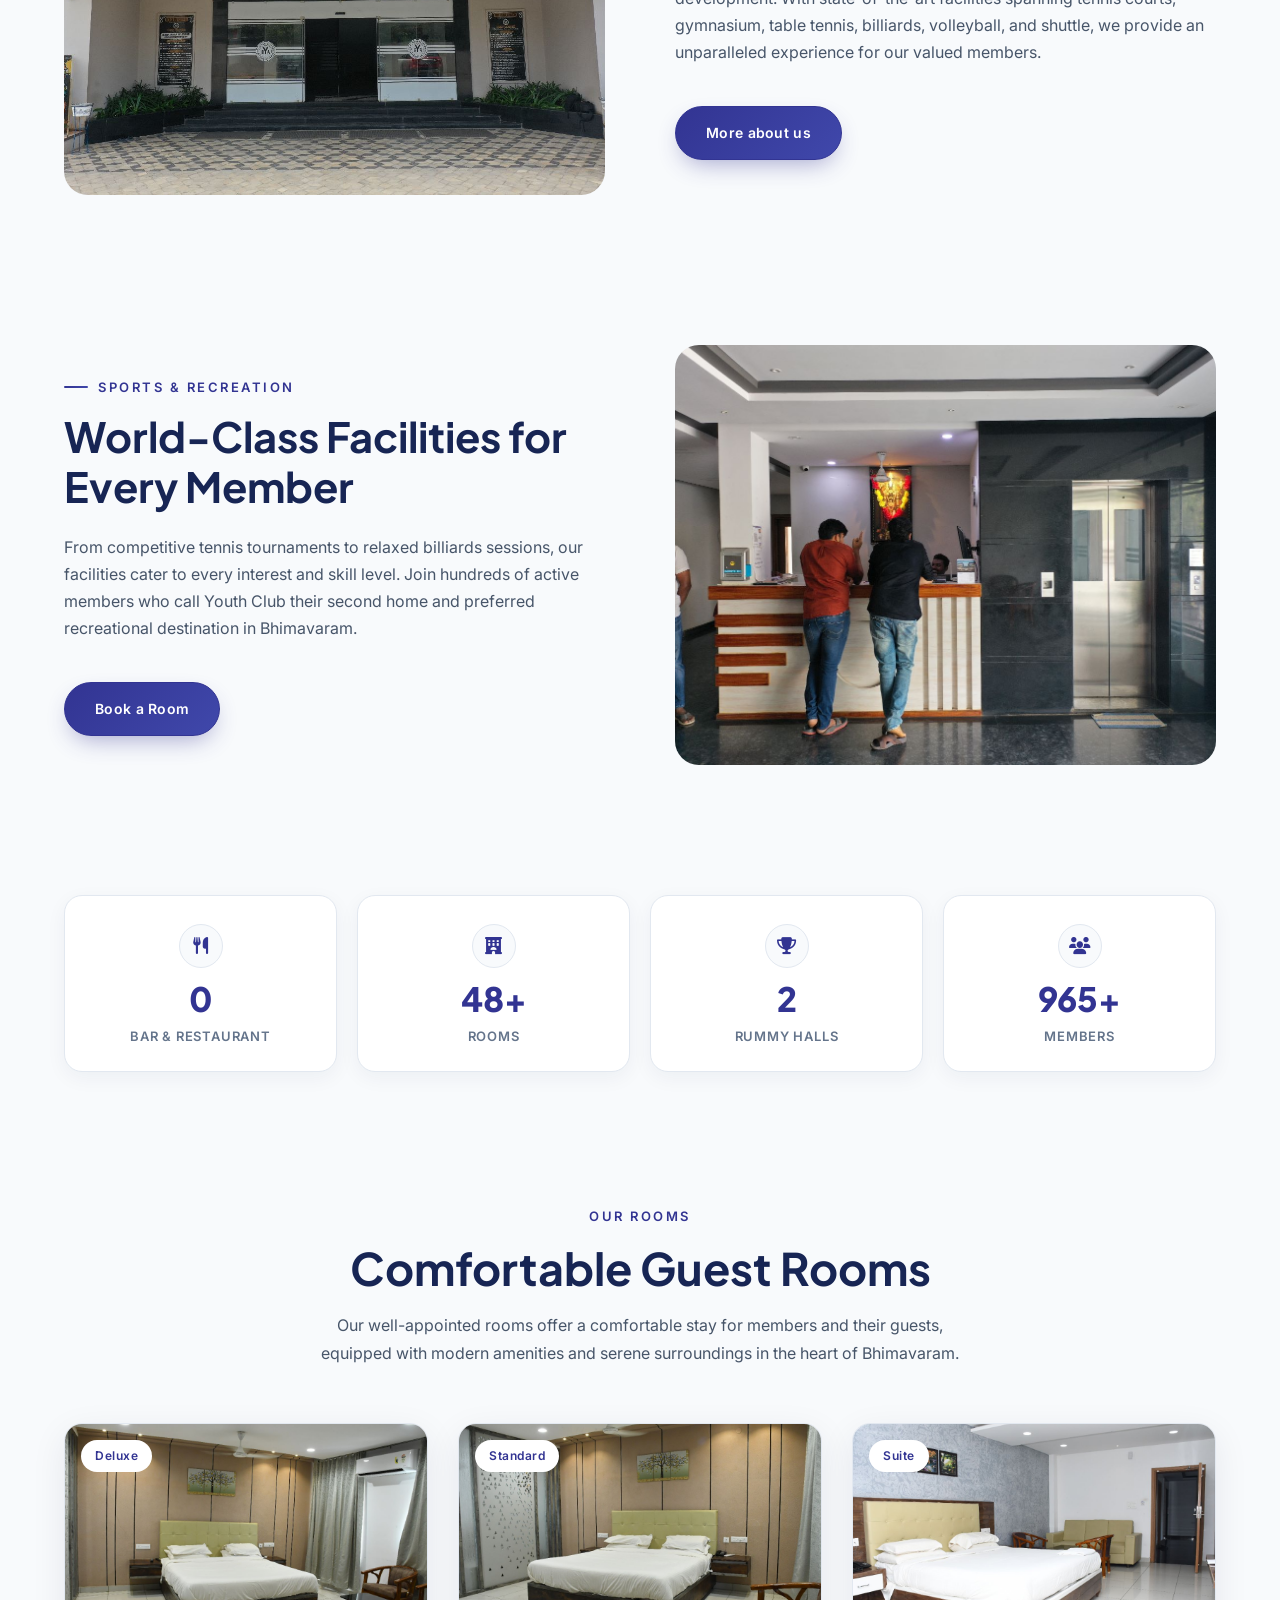
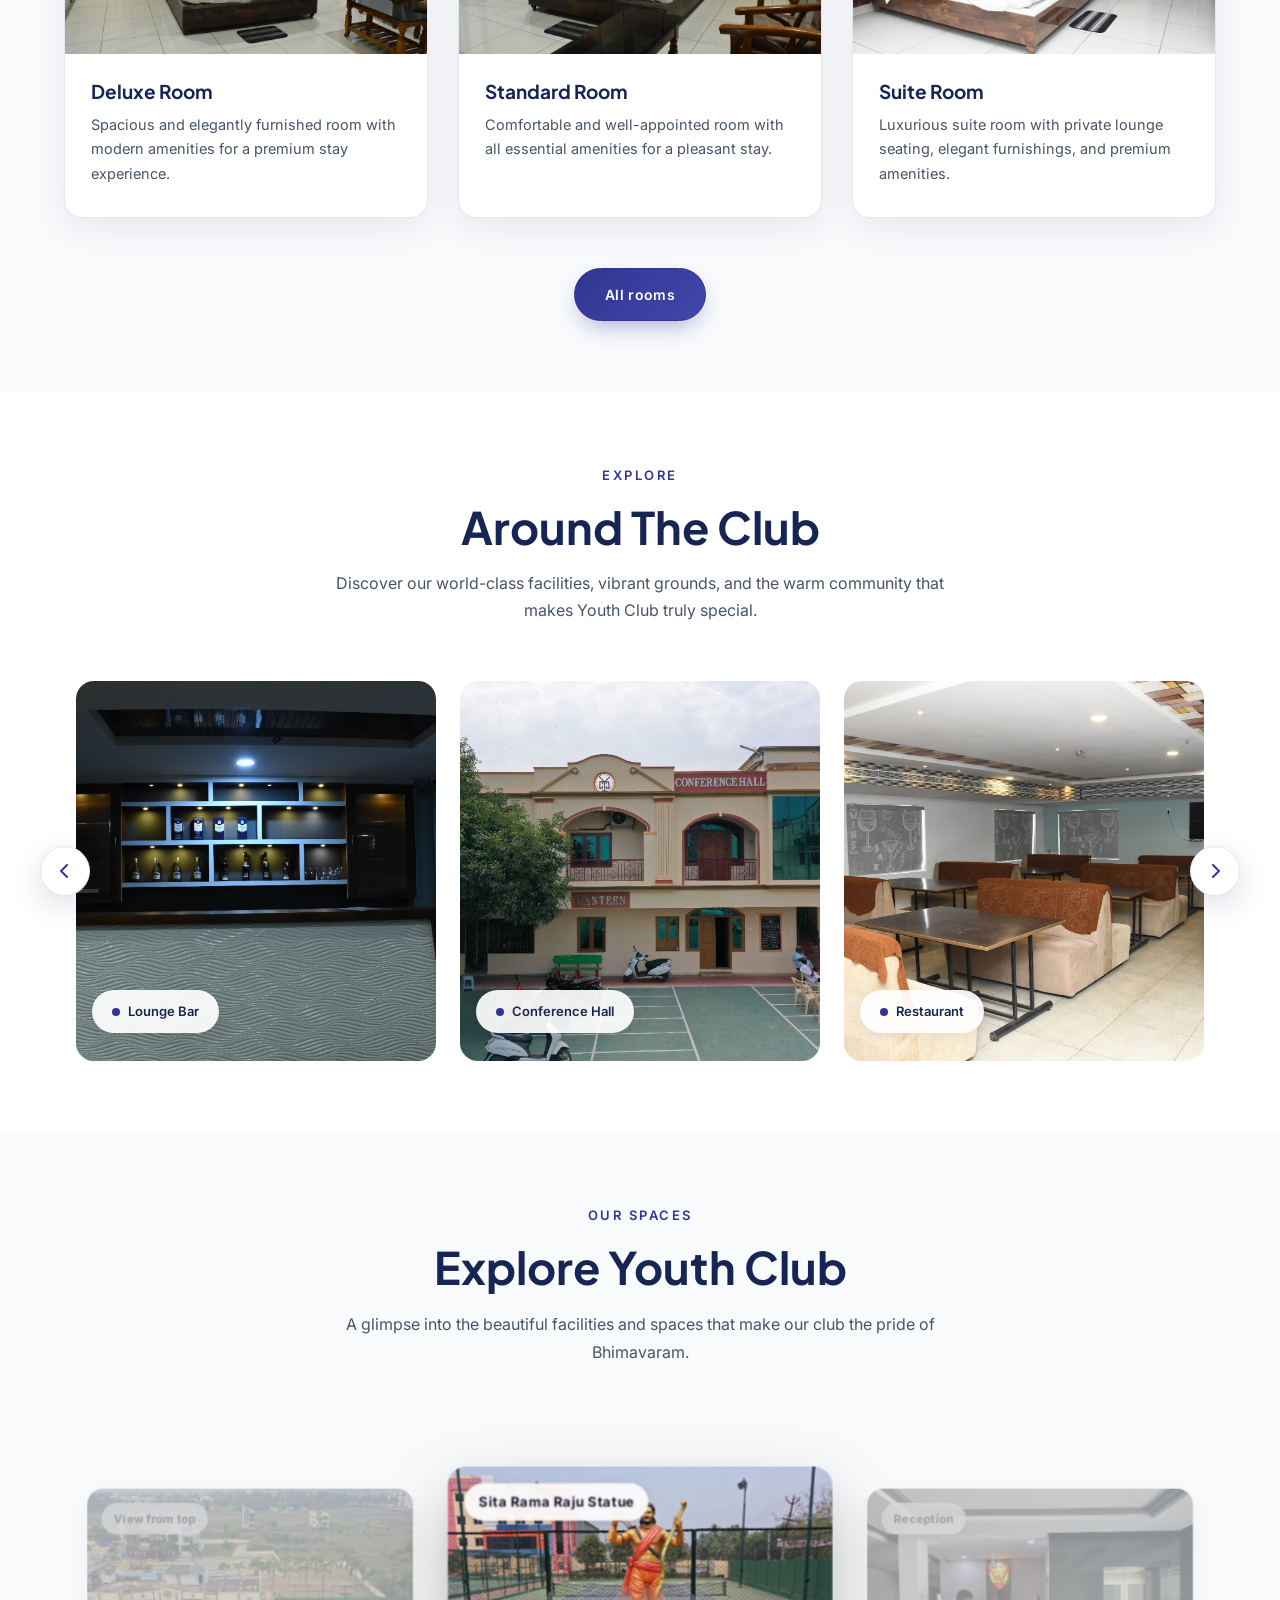
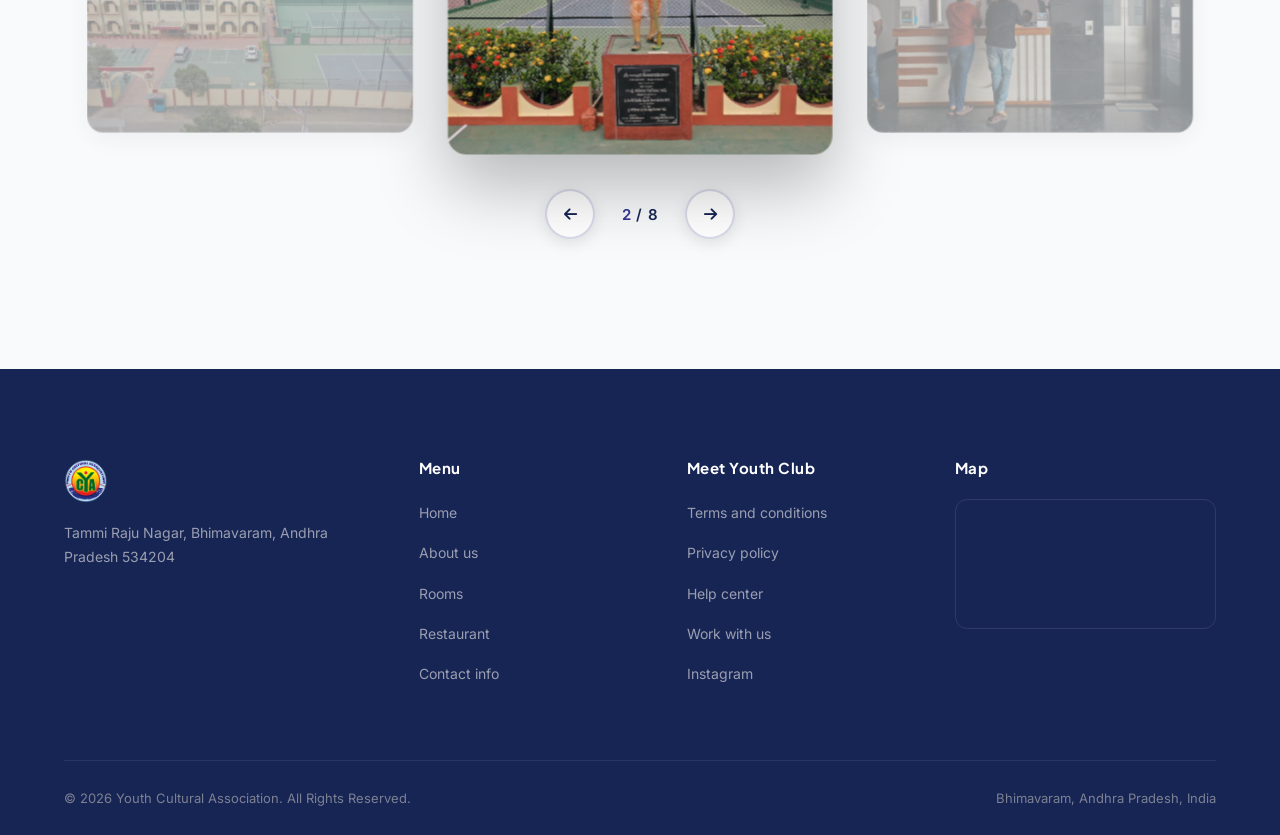
==== commit c39cea90: "error disabled" ====
--- a/index.html
+++ b/index.html
@@ -554,7 +554,7 @@
         </div>
       </div>
       <div class="footer-bottom">
-        <span>© 2026 Youth Cultural Association. All Rights Reserved.</span>
+        <span>&copy; 2026 Youth Cultural Association. All Rights Reserved.</span>
         <span>Bhimavaram, Andhra Pradesh, India</span>
       </div>
     </div>
